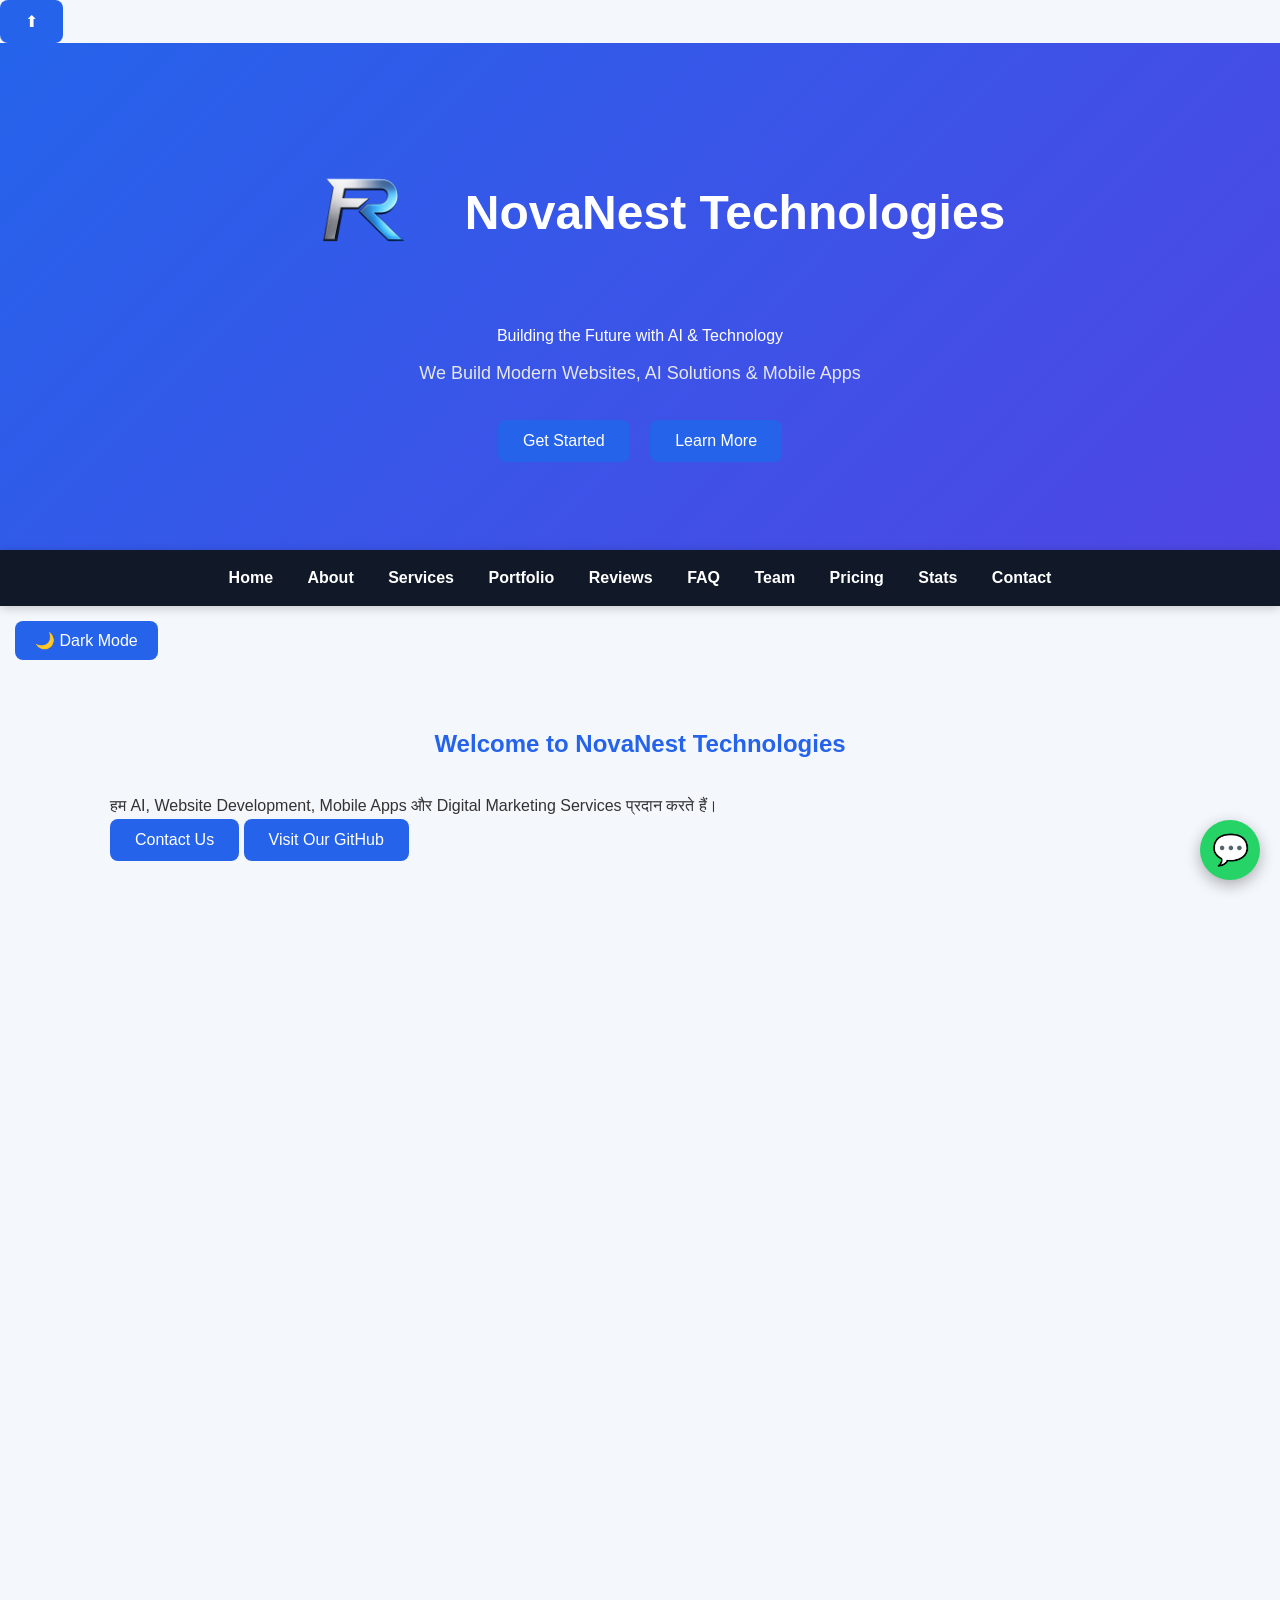
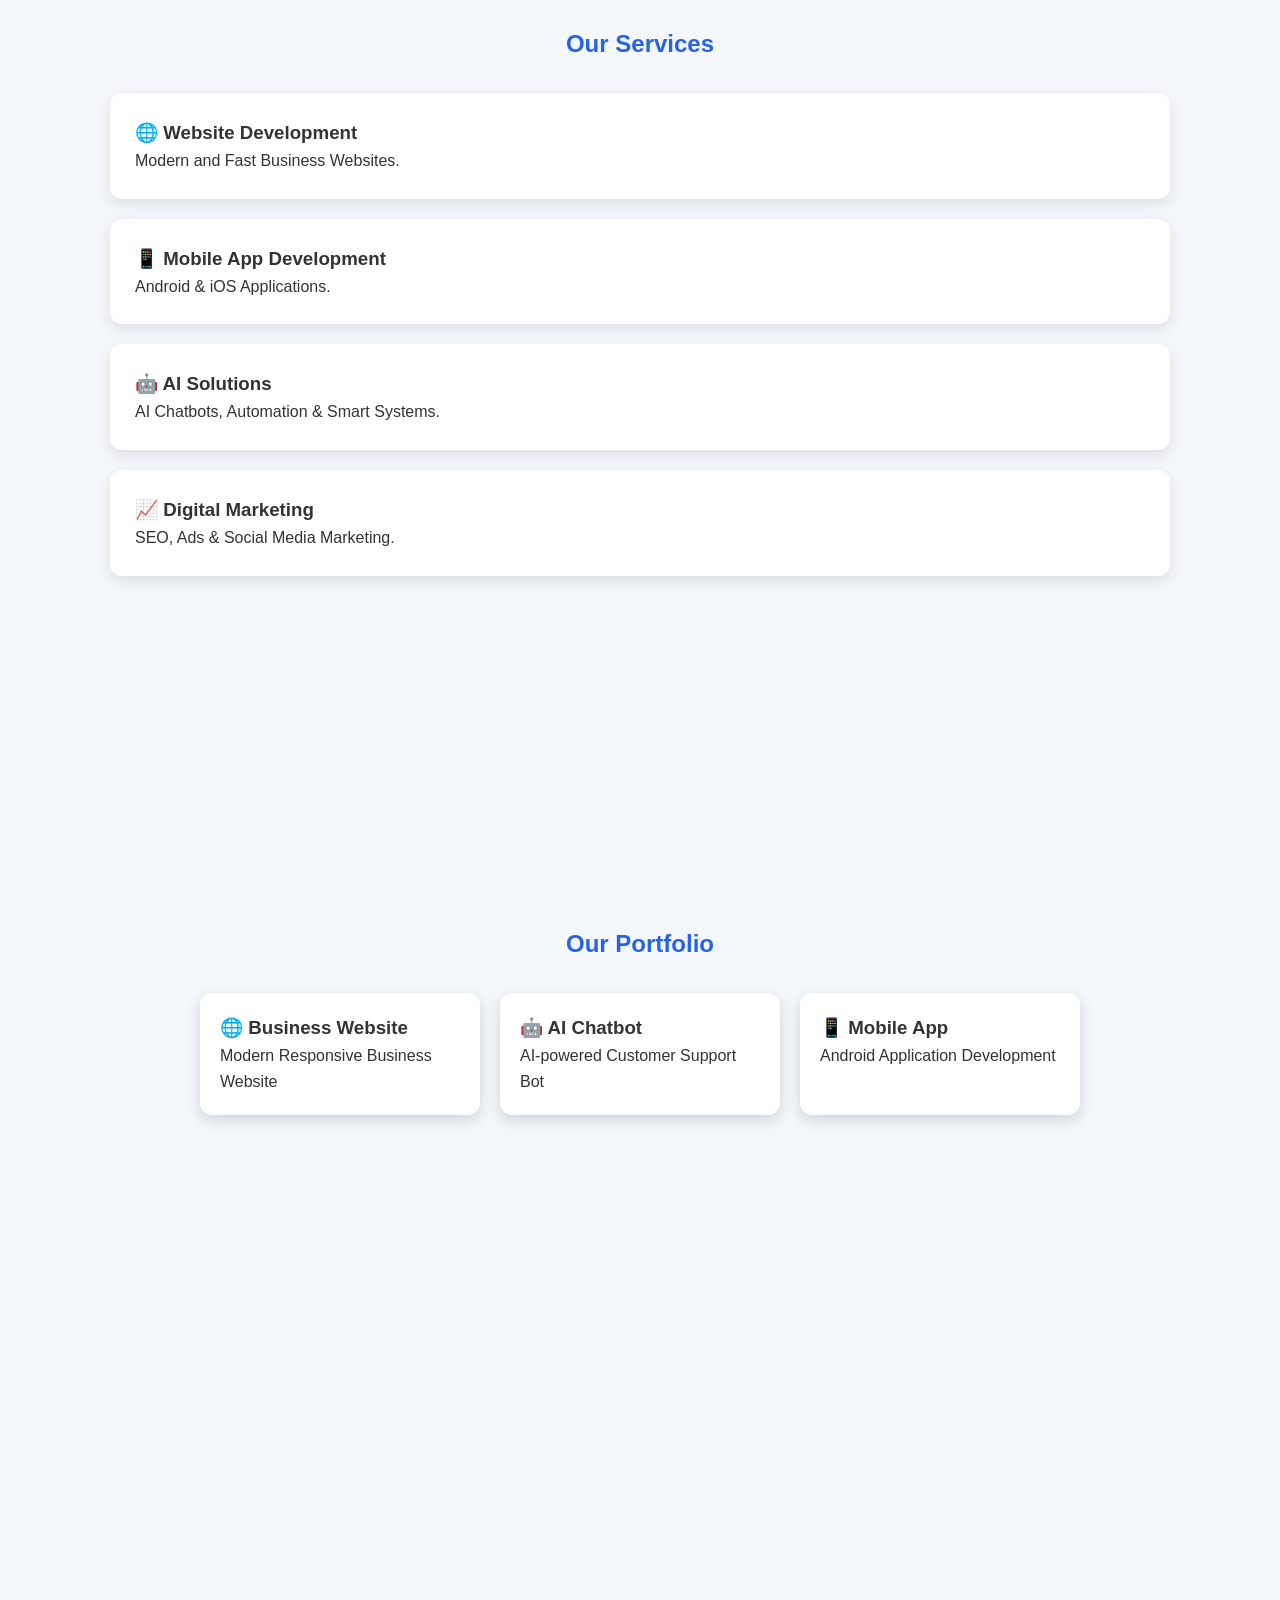
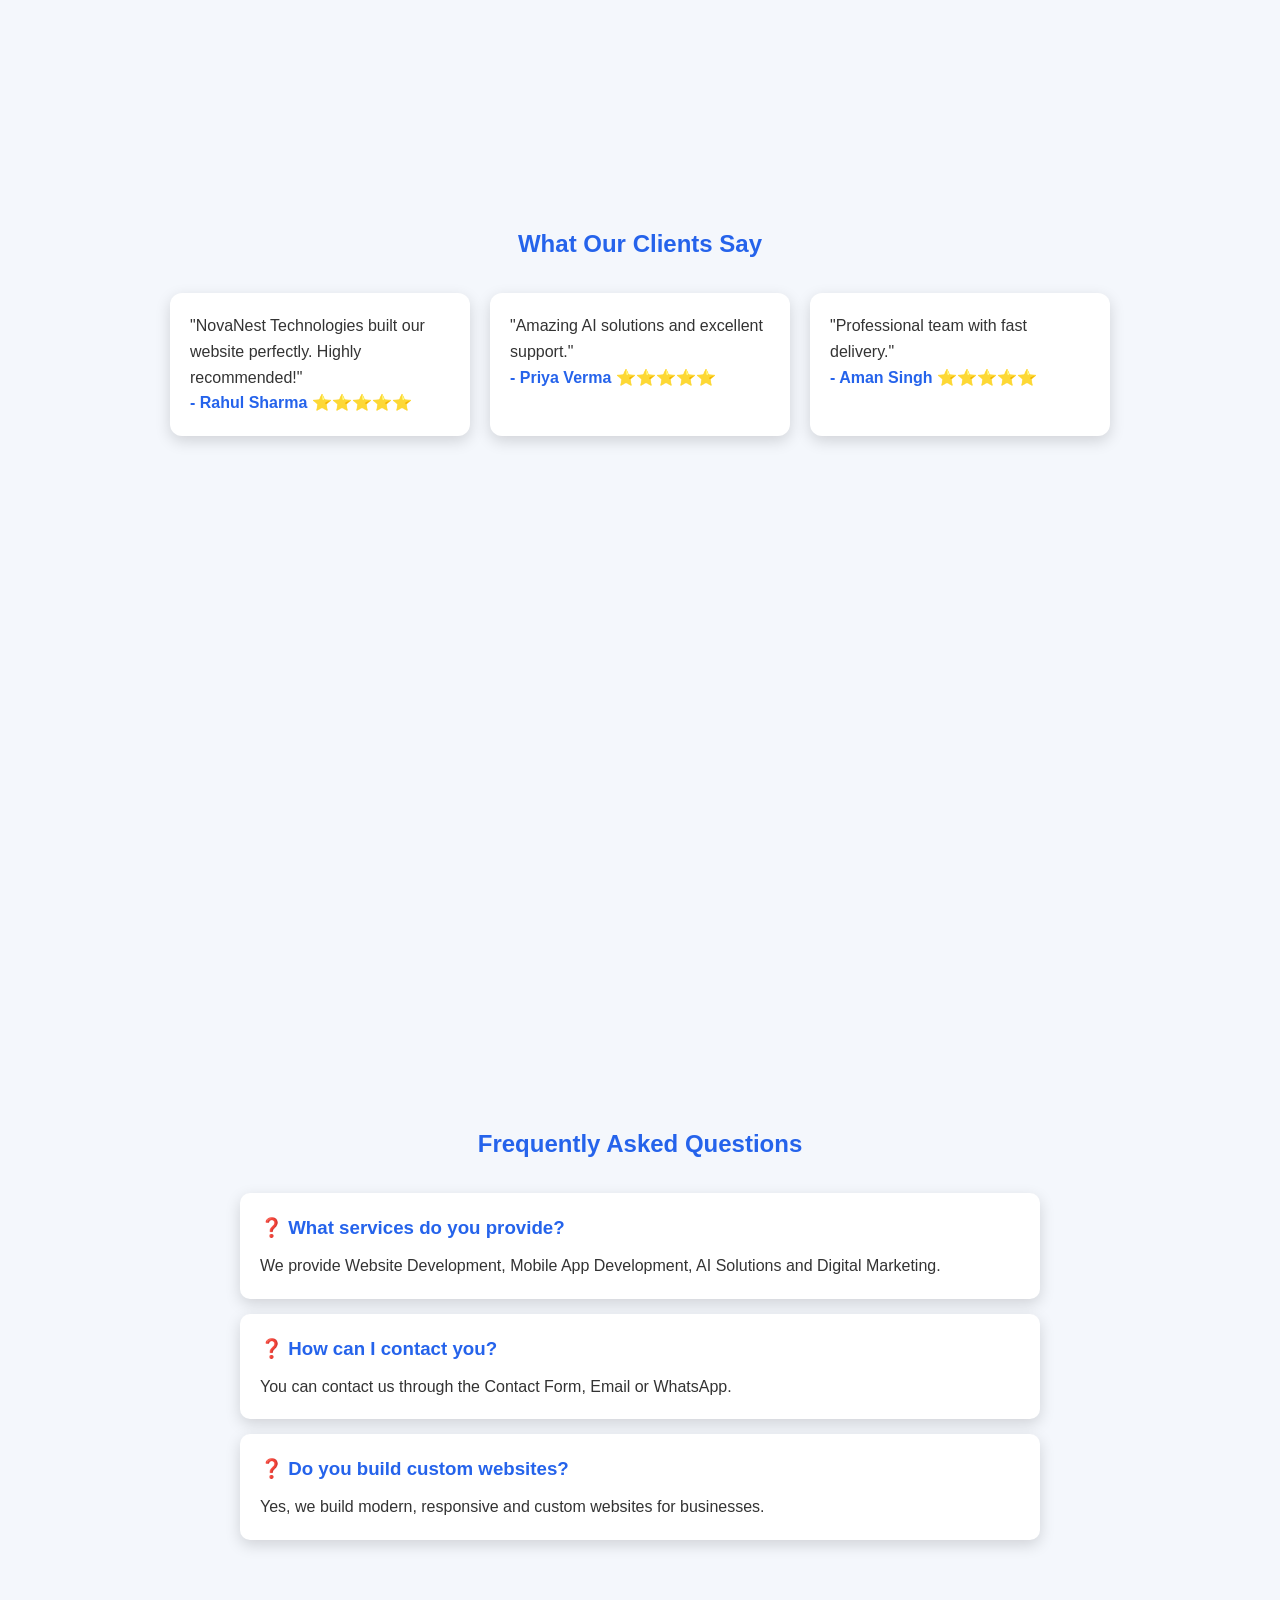
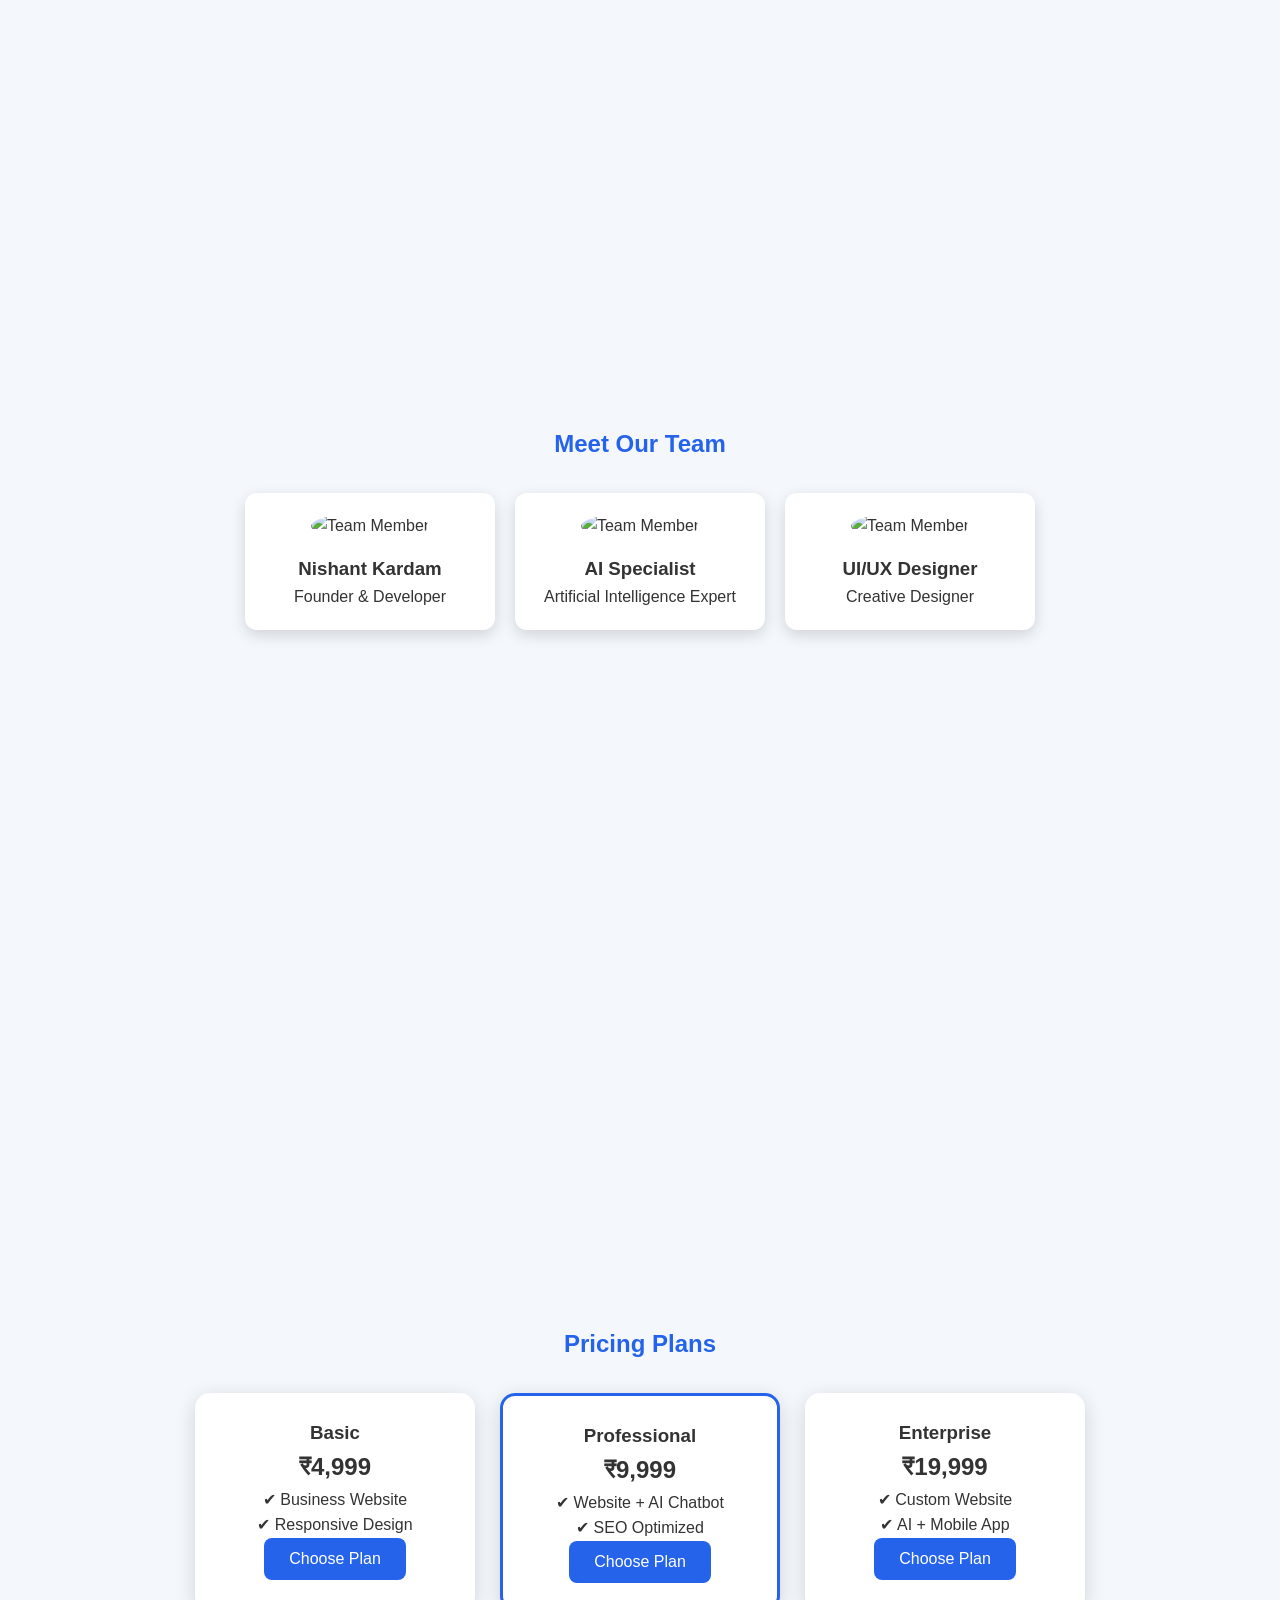
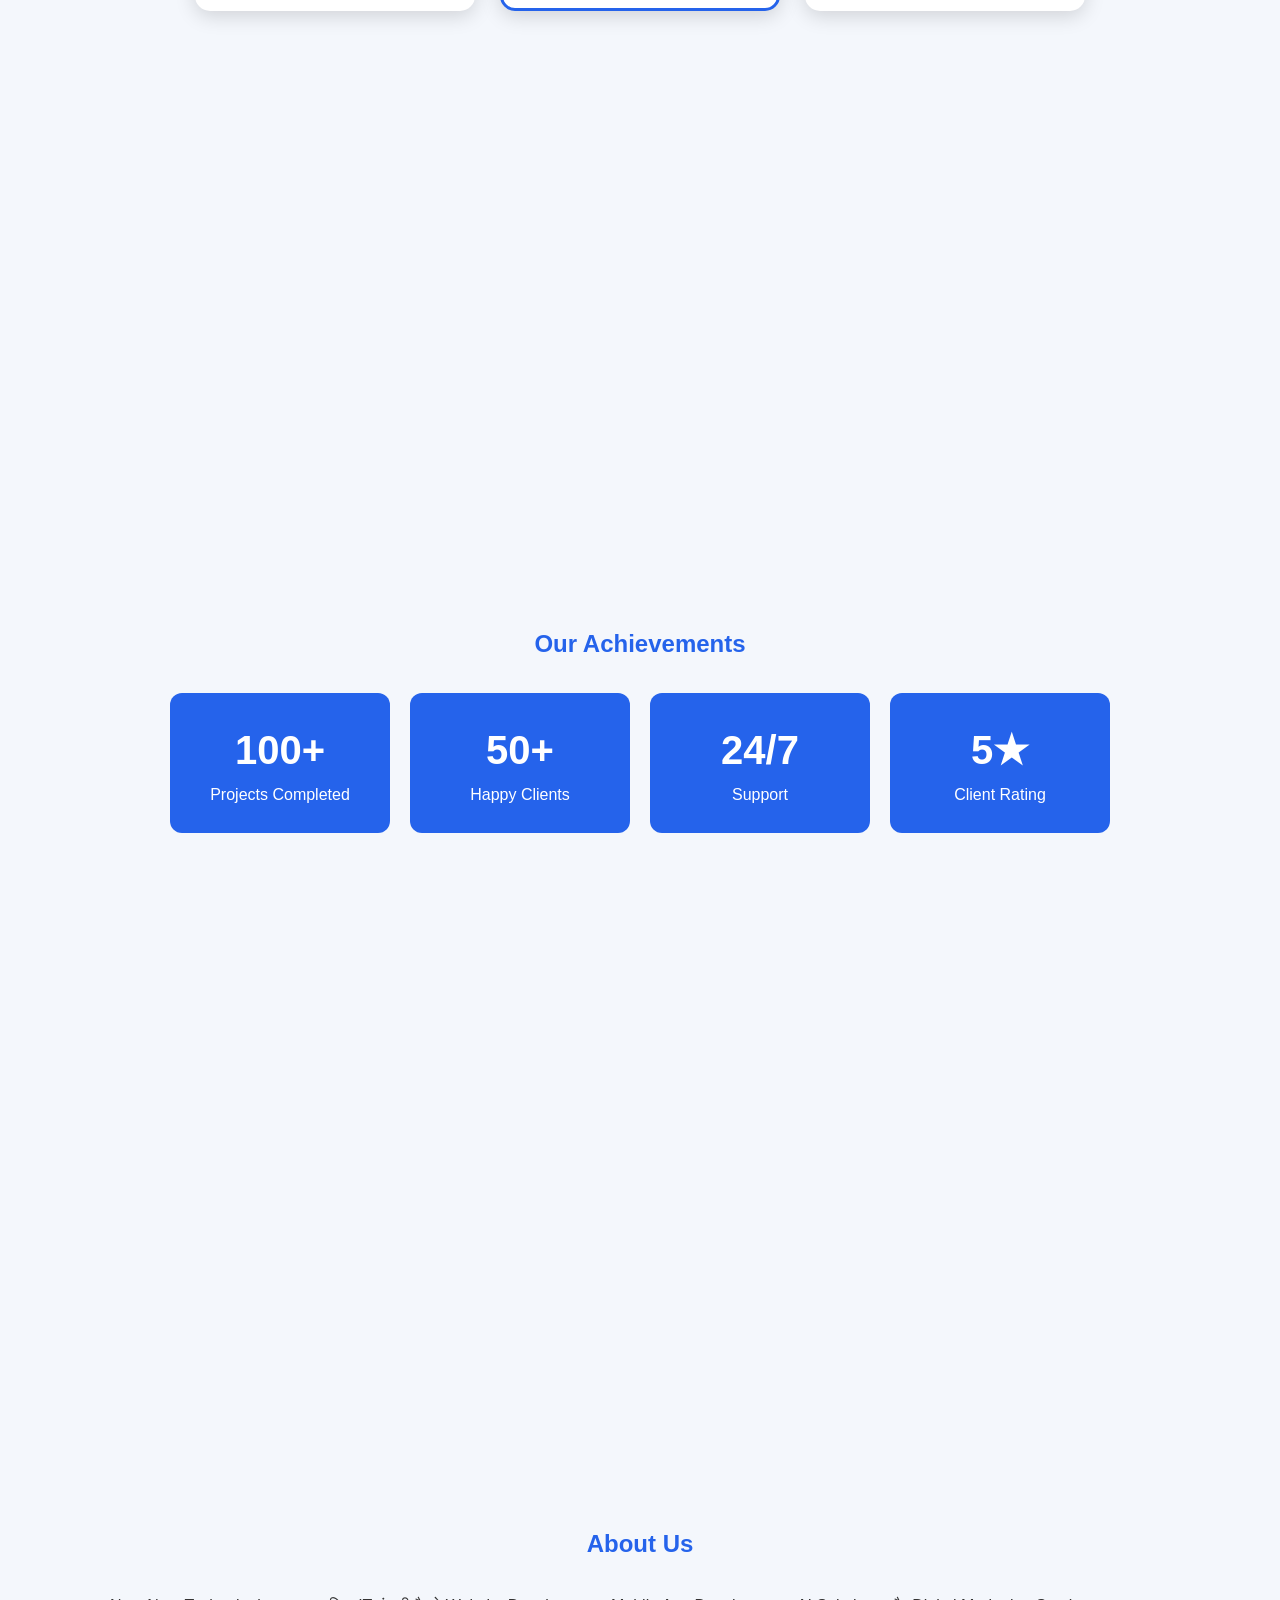
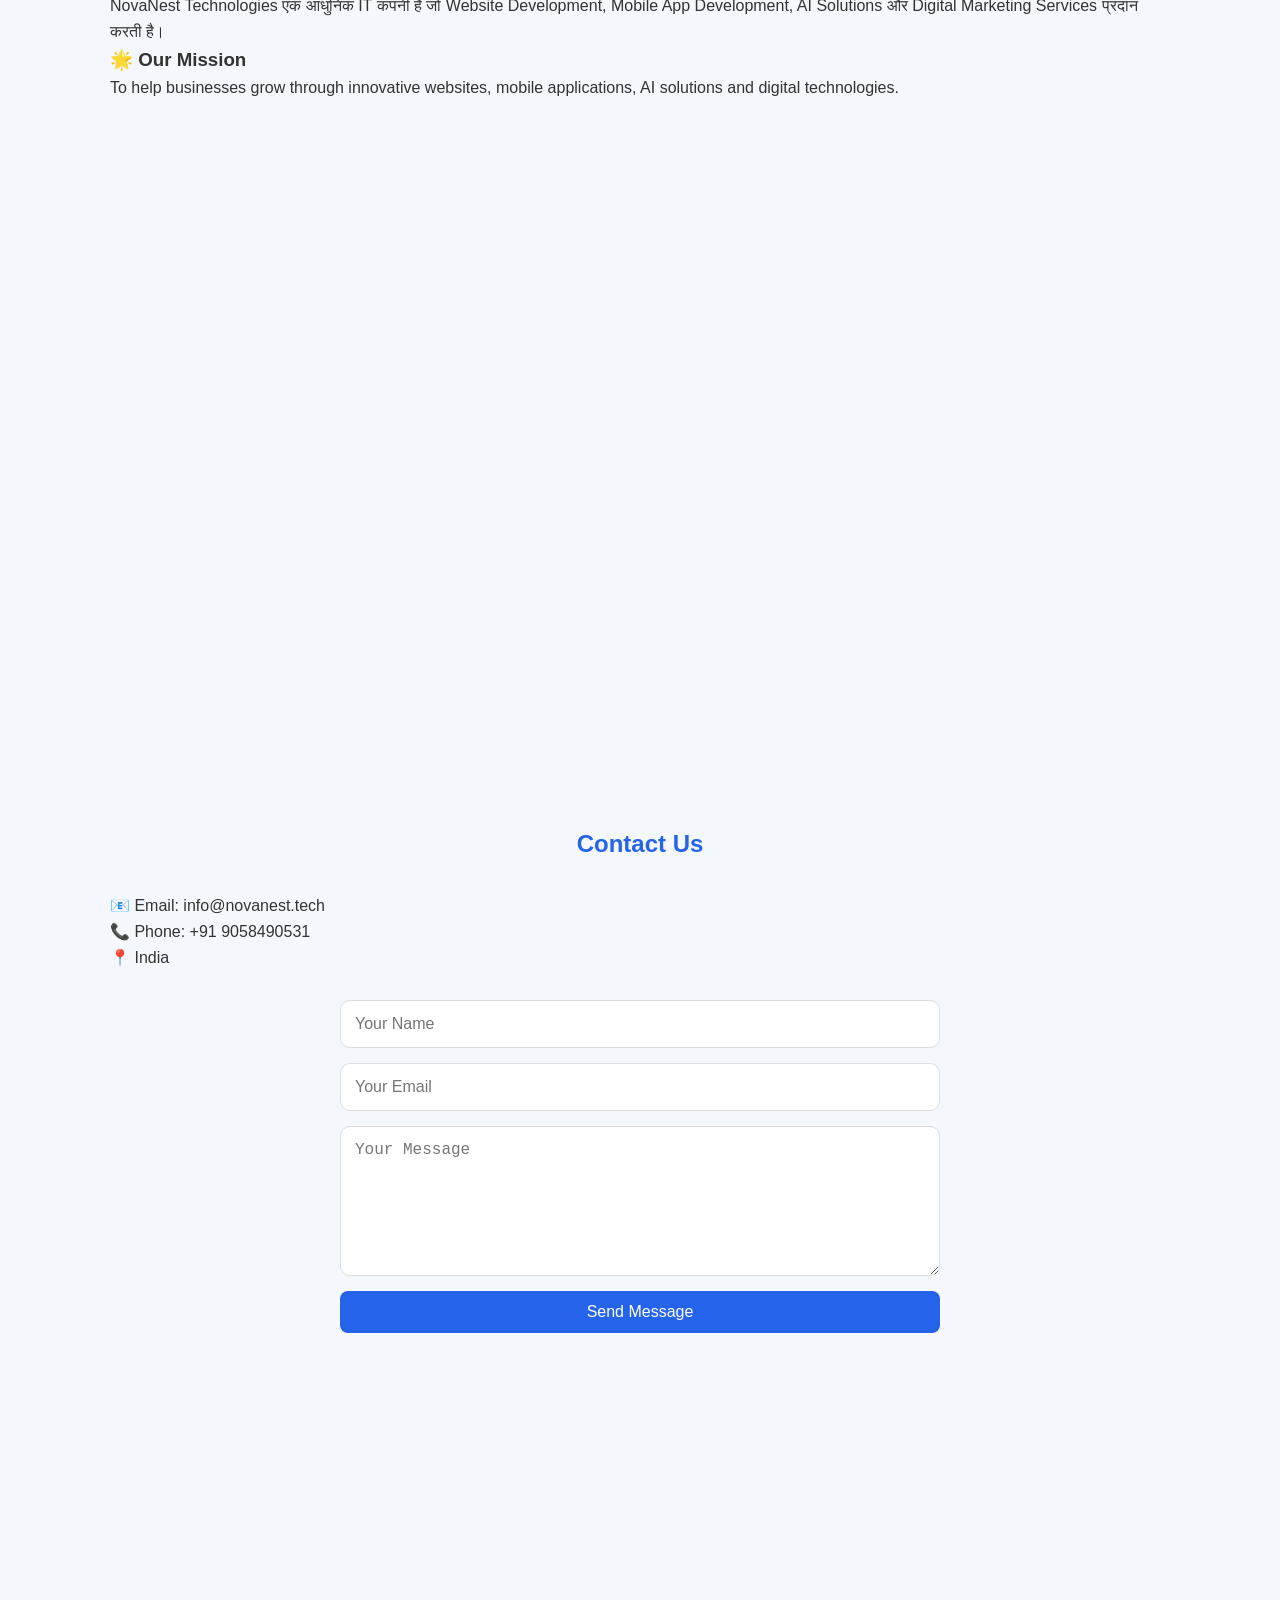
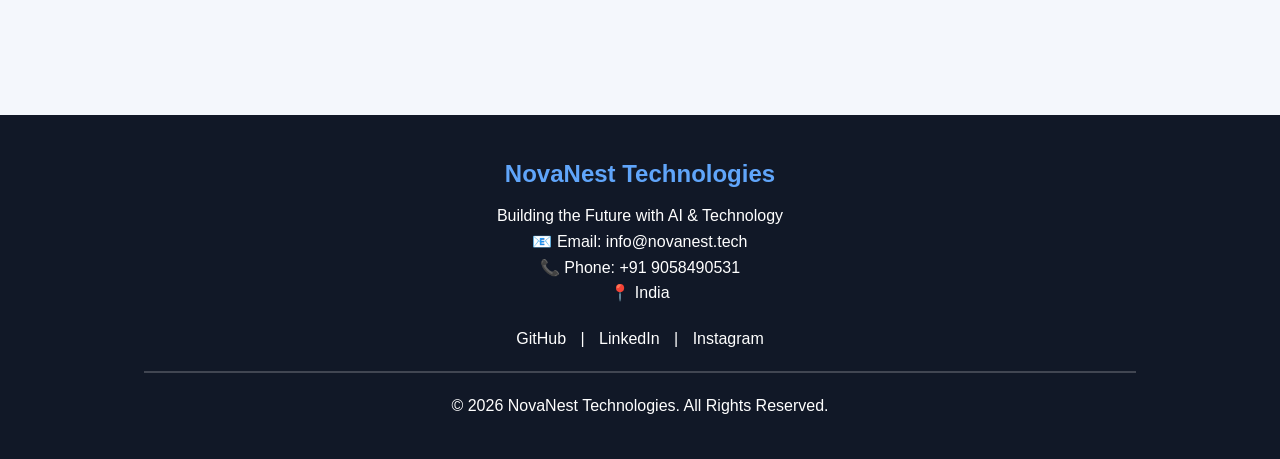
==== index.html @ b685ad15 "Update index.html" ====
<!DOCTYPE html>
<html lang="hi">
<head>
    <meta charset="UTF-8">
    <meta name="viewport" content="width=device-width, initial-scale=1.0">
    <title>NovaNest Technologies</title>
    <link rel="stylesheet" href="style.css">
</head>
    <button id="topBtn" onclick="topFunction()">⬆</button>
<body>
<div id="loader">
    <div class="spinner"></div>
    <h2>NovaNest Technologies</h2>
</div>
<header>
    <div class="logo-box">
        <img src="logo.png" alt="FR Logo" class="logo">
        <h1>NovaNest Technologies</h1>
    </div>

    <p>Building the Future with AI & Technology</p>

    <p class="tagline">
        We Build Modern Websites, AI Solutions & Mobile Apps
    </p>

    <div class="hero-buttons">
        <a href="#services"><button>Get Started</button></a>
        <a href="#about"><button class="btn-outline">Learn More</button></a>
    </div>
</header>

<nav>
    <a href="#home">Home</a>
    <a href="#about">About</a>
    <a href="#services">Services</a>
   <a href="#portfolio">Portfolio</a>
    <a href="#testimonials">Reviews</a>
    <a href="#faq">FAQ</a>
    <a href="#team">Team</a>
    <a href="#pricing">Pricing</a>
    <a href="#stats">Stats</a>
    <a href="#contact">Contact</a>
</nav>
<button id="darkModeBtn">🌙 Dark Mode</button>
<section id="home" class="fade-up">
    <h2>Welcome to NovaNest Technologies</h2>

    <p>
        हम AI, Website Development, Mobile Apps और Digital Marketing Services प्रदान करते हैं।
    </p>

    <button>Contact Us</button>

    <button onclick="window.open('https://github.com','_blank')">
        Visit Our GitHub
    </button>
</section>

<section id="services" class="fade-up">

    <h2>Our Services</h2>

    <div class="card">
        <h3>🌐 Website Development</h3>
        <p>Modern and Fast Business Websites.</p>
    </div>

    <div class="card">
        <h3>📱 Mobile App Development</h3>
        <p>Android & iOS Applications.</p>
    </div>

    <div class="card">
        <h3>🤖 AI Solutions</h3>
        <p>AI Chatbots, Automation & Smart Systems.</p>
    </div>

    <div class="card">
        <h3>📈 Digital Marketing</h3>
        <p>SEO, Ads & Social Media Marketing.</p>
    </div>

</section>
<section id="portfolio">
    <h2>Our Portfolio</h2>

    <div class="portfolio-container">

        <div class="portfolio-card">
            <h3>🌐 Business Website</h3>
            <p>Modern Responsive Business Website</p>
        </div>

        <div class="portfolio-card">
            <h3>🤖 AI Chatbot</h3>
            <p>AI-powered Customer Support Bot</p>
        </div>

        <div class="portfolio-card">
            <h3>📱 Mobile App</h3>
            <p>Android Application Development</p>
        </div>

    </div>
</section>
    <section id="testimonials">
    <h2>What Our Clients Say</h2>

    <div class="testimonial-container">

        <div class="testimonial-card">
            <p>"NovaNest Technologies built our website perfectly. Highly recommended!"</p>
            <h4>- Rahul Sharma ⭐⭐⭐⭐⭐</h4>
        </div>

        <div class="testimonial-card">
            <p>"Amazing AI solutions and excellent support."</p>
            <h4>- Priya Verma ⭐⭐⭐⭐⭐</h4>
        </div>

        <div class="testimonial-card">
            <p>"Professional team with fast delivery."</p>
            <h4>- Aman Singh ⭐⭐⭐⭐⭐</h4>
        </div>

    </div>
    </section>
    <section id="faq">
    <h2>Frequently Asked Questions</h2>

    <div class="faq-item">
        <h3>❓ What services do you provide?</h3>
        <p>We provide Website Development, Mobile App Development, AI Solutions and Digital Marketing.</p>
    </div>

    <div class="faq-item">
        <h3>❓ How can I contact you?</h3>
        <p>You can contact us through the Contact Form, Email or WhatsApp.</p>
    </div>

    <div class="faq-item">
        <h3>❓ Do you build custom websites?</h3>
        <p>Yes, we build modern, responsive and custom websites for businesses.</p>
    </div>
    </section>
    <section id="team">
    <h2>Meet Our Team</h2>

    <div class="team-container">

        <div class="team-card">
            <img src="https://via.placeholder.com/150" alt="Team Member">
            <h3>Nishant Kardam</h3>
            <p>Founder & Developer</p>
        </div>

        <div class="team-card">
            <img src="https://via.placeholder.com/150" alt="Team Member">
            <h3>AI Specialist</h3>
            <p>Artificial Intelligence Expert</p>
        </div>

        <div class="team-card">
            <img src="https://via.placeholder.com/150" alt="Team Member">
            <h3>UI/UX Designer</h3>
            <p>Creative Designer</p>
        </div>

    </div>
    </section>
    <section id="pricing">
    <h2>Pricing Plans</h2>

    <div class="pricing-container">

        <div class="pricing-card">
            <h3>Basic</h3>
            <h1>₹4,999</h1>
            <p>✔ Business Website</p>
            <p>✔ Responsive Design</p>
            <button>Choose Plan</button>
        </div>

        <div class="pricing-card popular">
            <h3>Professional</h3>
            <h1>₹9,999</h1>
            <p>✔ Website + AI Chatbot</p>
            <p>✔ SEO Optimized</p>
            <button>Choose Plan</button>
        </div>

        <div class="pricing-card">
            <h3>Enterprise</h3>
            <h1>₹19,999</h1>
            <p>✔ Custom Website</p>
            <p>✔ AI + Mobile App</p>
            <button>Choose Plan</button>
        </div>

    </div>
    </section>
    <section id="stats">
    <h2>Our Achievements</h2>

    <div class="stats-container">
        <div class="stat-card">
            <h1>100+</h1>
            <p>Projects Completed</p>
        </div>

        <div class="stat-card">
            <h1>50+</h1>
            <p>Happy Clients</p>
        </div>

        <div class="stat-card">
            <h1>24/7</h1>
            <p>Support</p>
        </div>

        <div class="stat-card">
            <h1>5★</h1>
            <p>Client Rating</p>
        </div>
    </div>
    </section>
<section id="about" class="fade-up">

    <h2>About Us</h2>

    <p>
        NovaNest Technologies एक आधुनिक IT कंपनी है जो Website Development,
        Mobile App Development, AI Solutions और Digital Marketing Services प्रदान करती है।
    </p>

    <h3>🌟 Our Mission</h3>

    <p>
        To help businesses grow through innovative websites,
        mobile applications, AI solutions and digital technologies.
    </p>

</section>

<section id="contact" class="fade-up">

    <h2>Contact Us</h2>

    <p>📧 Email: info@novanest.tech</p>
    <p>📞 Phone: +91 9058490531</p>
    <p>📍 India</p>

    <form action= "https://formspree.io/f/mpqvrban" method="POST">

<input type="text" name="name" placeholder="Your Name" required>

<input type="email" name="email" placeholder="Your Email" required>

<textarea name="message" placeholder="Your Message"></textarea>

<button type="submit">Send Message</button>

    </form>

</section>
<footer>

    <h2>NovaNest Technologies</h2>

    <p>Building the Future with AI & Technology</p>

    <p>📧 Email: info@novanest.tech</p>

    <p>📞 Phone: +91 9058490531</p>

    <p>📍 India</p>

    <div class="social-links">
        <a href="https://github.com" target="_blank">GitHub</a> |
        <a href="https://linkedin.com" target="_blank">LinkedIn</a> |
        <a href="https://instagram.com" target="_blank">Instagram</a>
    </div>

    <hr>

    <p>© 2026 NovaNest Technologies. All Rights Reserved.</p>

</footer>

<a href="https://wa.me/919058490531"
class="whatsapp-btn"
target="_blank">
💬
</a>

<script src="script.js"></script>

</body>
</html>
---- style.css ----
html{
    scroll-behavior:smooth;
}

*{
    margin:0;
    padding:0;
    box-sizing:border-box;
}

body{
    font-family:Arial, sans-serif;
    background:#f4f7fc;
    color:#333;
    line-height:1.6;
}

/* Header */

header{
    background:linear-gradient(135deg,#2563eb,#4f46e5);
    color:white;
    text-align:center;
    padding:80px 20px;
}

.logo-box{
    display:flex;
    justify-content:center;
    align-items:center;
    gap:10px;
    margin-bottom:20px;
}

.logo{
    width:180px;
    height:180px;
    object-fit:contain;
}

header h1{
    font-size:48px;
font-weight:bold;
}

.tagline{
    font-size:18px;
    color:#e5e7eb;
    margin-top:10px;
}

/* Navigation */

nav{
    background:#111827;
    padding:15px;
    text-align:center;
    position:sticky;
    top:0;
    z-index:1000;
    box-shadow:0 2px 10px rgba(0,0,0,.2);
}

nav a{
    color:white;
    text-decoration:none;
    margin:0 15px;
    font-weight:bold;
    transition:.3s;
}

nav a:hover{
    color:#60a5fa;
}

/* Hero Buttons */

.hero-buttons{
    margin-top:25px;
}

.hero-buttons button{
    margin:8px;
}
/* Sections */

section{
    min-height:100vh;
    max-width:1100px;
    margin:auto;
    padding:50px 20px;
}

section h2{
    text-align:center;
    color:#2563eb;
    margin-bottom:30px;
}

/* Cards */

.card{
    background:#fff;
    padding:25px;
    margin:20px 0;
    border-radius:12px;
    box-shadow:0 5px 15px rgba(0,0,0,0.1);
    transition:0.3s;
}

.card:hover{
    transform:translateY(-8px);
    box-shadow:0 12px 25px rgba(0,0,0,0.2);
}

/* Buttons */

button{
    background:#2563eb;
    color:white;
    border:none;
    padding:12px 25px;
    border-radius:8px;
    cursor:pointer;
    font-size:16px;
    transition:all .3s ease;
}

button:hover{
    background:#1d4ed8;
    transform:translateY(-3px) scale(1.05);
    box-shadow:0 8px 20px rgba(37,99,235,.4);
}

/* Contact Form */
form{
    max-width:600px;
    margin:30px auto;
    display:flex;
    flex-direction:column;
    gap:15px;
}

input,
textarea{
    width:100%;
    padding:14px;
    border:1px solid #ddd;
    border-radius:10px;
    font-size:16px;
    box-sizing:border-box;
}

textarea{
    min-height:150px;
    resize:vertical;
}

form button{
    width:100%;
}

/* Footer */

footer{
    background:#111827;
    color:white;
    text-align:center;
    padding:20px;
    margin-top:40px;
}
/* WhatsApp Button */

.whatsapp-btn{
    position:fixed;
    bottom:20px;
    right:20px;
    width:60px;
    height:60px;
    background:#25D366;
    color:white;
    text-decoration:none;
    border-radius:50%;
    display:flex;
    justify-content:center;
    align-items:center;
    font-size:30px;
    box-shadow:0 5px 15px rgba(0,0,0,.3);
    transition:.3s;
}

.whatsapp-btn:hover{
    transform:scale(1.1);
}

/* Responsive Design */

@media (max-width:768px){

    .logo-box{
        flex-direction:column;
    }

    .logo{
        width:90px;
        height:90px;
    }

    header h1{
        font-size:30px;
    }

    nav a{
        display:inline-block;
        margin:8px;
    }

    .hero-buttons{
        display:flex;
        flex-direction:column;
        align-items:center;
    }

    .hero-buttons button{
        width:220px;
    }

    section{
        padding:30px 15px;
    }
}

/* Animation */

@keyframes fadeIn{
    from{
        opacity:0;
        transform:translateY(-20px);
    }
    to{
        opacity:1;
        transform:translateY(0);
    }
}
/* Smooth Fade Animation */
.fade-up{
    opacity:0;
    transform:translateY(40px);
    transition:all .8s ease;
}

.fade-up.show{
    opacity:1;
    transform:translateY(0);
}

/* Card Hover */
.card{
    transition:transform .3s ease, box-shadow .3s ease;
}

.card:hover{
    transform:translateY(-10px);
    box-shadow:0 15px 30px rgba(0,0,0,.2);
}

/* Button Hover */
button{
    transition:all .3s ease;
}

button:hover{
    transform:translateY(-3px) scale(1.05);
}
/* Dark Mode */

.dark-mode{
    background:#121212;
    color:white;
}

.dark-mode header{
    background:#1e293b;
}

.dark-mode nav{
    background:#000;
}

.dark-mode .card{
    background:#1f2937;
    color:white;
}

.dark-mode footer{
    background:#000;
}

#darkModeBtn{
    margin:15px;
    padding:10px 20px;
}
footer{
    background:#111827;
    color:white;
    text-align:center;
    padding:40px 20px;
}

footer h2{
    color:#60A5FA;
    margin-bottom:10px;
}

.social-links{
    margin:20px 0;
}

.social-links a{
    color:white;
    text-decoration:none;
    margin:0 10px;
    transition:.3s;
}

.social-links a:hover{
    color:#60A5FA;
}

footer hr{
    border:1px solid rgba(255,255,255,.2);
    margin:20px auto;
    width:80%;
}
/* Loading Screen */

#loader{
    position:fixed;
    top:0;
    left:0;
    width:100%;
    height:100%;
    background:#111827;
    display:flex;
    flex-direction:column;
    justify-content:center;
    align-items:center;
    z-index:9999;
}

.spinner{
    width:70px;
    height:70px;
    border:6px solid #ffffff33;
    border-top:6px solid #60A5FA;
    border-radius:50%;
    animation:spin 1s linear infinite;
    margin-bottom:20px;
}

#loader h2{
    color:white;
}

@keyframes spin{
    100%{
        transform:rotate(360deg);
    }
}
/* Portfolio */

.portfolio-container{
    display:flex;
    justify-content:center;
    flex-wrap:wrap;
    gap:20px;
    margin-top:30px;
}

.portfolio-card{
    width:280px;
    background:white;
    padding:20px;
    border-radius:12px;
    box-shadow:0 5px 15px rgba(0,0,0,.15);
    transition:.3s;
}

.portfolio-card:hover{
    transform:translateY(-10px);
    box-shadow:0 10px 25px rgba(0,0,0,.25);
}

.dark-mode .portfolio-card{
    background:#1f2937;
    color:white;
}
/* Testimonials */

.testimonial-container{
    display:flex;
    flex-wrap:wrap;
    justify-content:center;
    gap:20px;
    margin-top:30px;
}

.testimonial-card{
    width:300px;
    background:white;
    padding:20px;
    border-radius:12px;
    box-shadow:0 5px 15px rgba(0,0,0,.15);
    transition:.3s;
}

.testimonial-card:hover{
    transform:translateY(-10px);
}

.testimonial-card h4{
    color:#2563eb;
}

.dark-mode .testimonial-card{
    background:#1f2937;
    color:white;
}
/* FAQ */

.faq-item{
    background:white;
    margin:15px auto;
    max-width:800px;
    padding:20px;
    border-radius:10px;
    box-shadow:0 5px 15px rgba(0,0,0,.15);
}

.faq-item h3{
    color:#2563eb;
    margin-bottom:10px;
}

.dark-mode .faq-item{
    background:#1f2937;
    color:white;
}
/* Team Section */

.team-container{
    display:flex;
    flex-wrap:wrap;
    justify-content:center;
    gap:20px;
    margin-top:30px;
}

.team-card{
    width:250px;
    background:white;
    border-radius:12px;
    padding:20px;
    text-align:center;
    box-shadow:0 5px 15px rgba(0,0,0,.15);
    transition:.3s;
}

.team-card:hover{
    transform:translateY(-10px);
}

.team-card img{
    width:120px;
    height:120px;
    border-radius:50%;
    object-fit:cover;
    margin-bottom:15px;
}

.dark-mode .team-card{
    background:#1f2937;
    color:white;
}
.pricing-container{
    display:flex;
    flex-wrap:wrap;
    justify-content:center;
    gap:25px;
}

.pricing-card{
    width:280px;
    background:white;
    padding:25px;
    text-align:center;
    border-radius:15px;
    box-shadow:0 5px 20px rgba(0,0,0,.15);
    transition:.3s;
}

.pricing-card:hover{
    transform:translateY(-10px);
}

.popular{
    border:3px solid #2563eb;
}

.dark-mode .pricing-card{
    background:#1f2937;
    color:white;
}
.stats-container{
    display:flex;
    flex-wrap:wrap;
    justify-content:center;
    gap:20px;
    margin-top:30px;
}

.stat-card{
    width:220px;
    background:#2563eb;
    color:white;
    padding:25px;
    border-radius:12px;
    text-align:center;
    transition:.3s;
}

.stat-card:hover{
    transform:scale(1.05);
}

.stat-card h1{
    font-size:40px;
    margin:0;
}
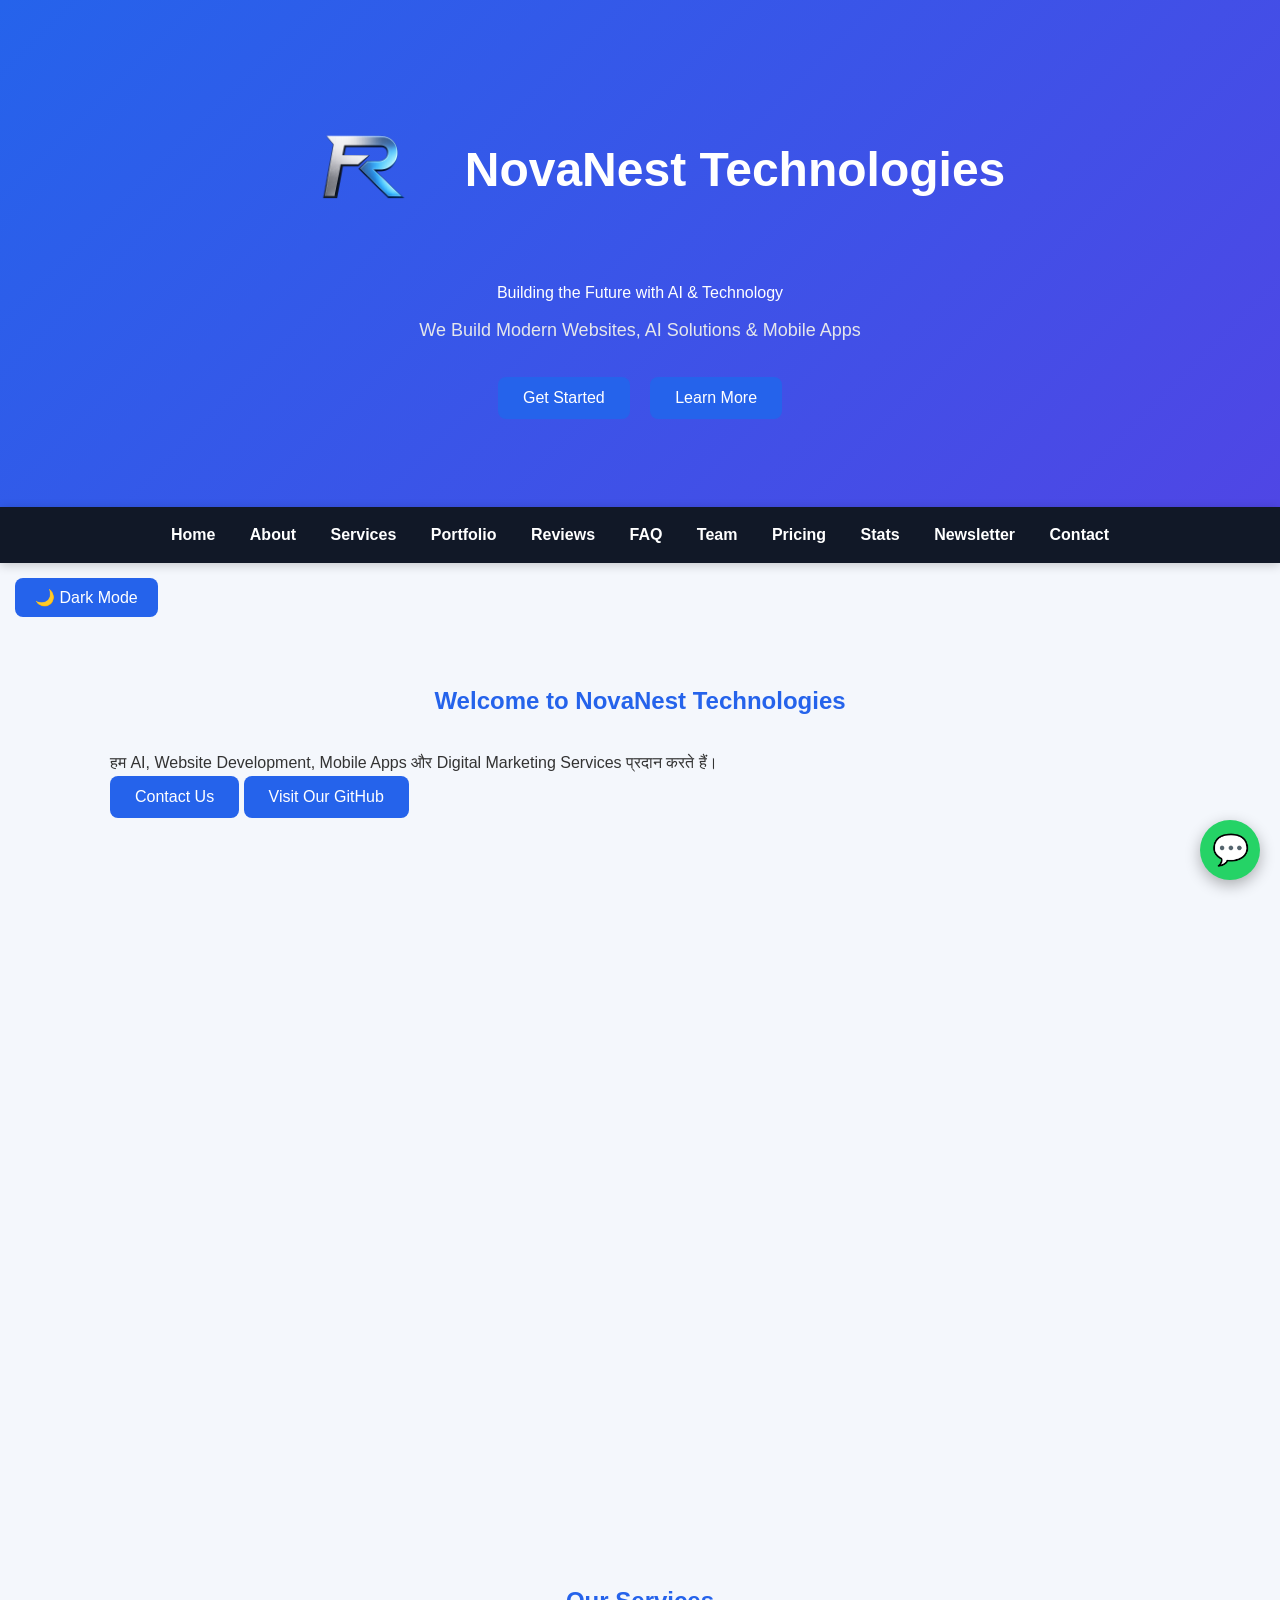
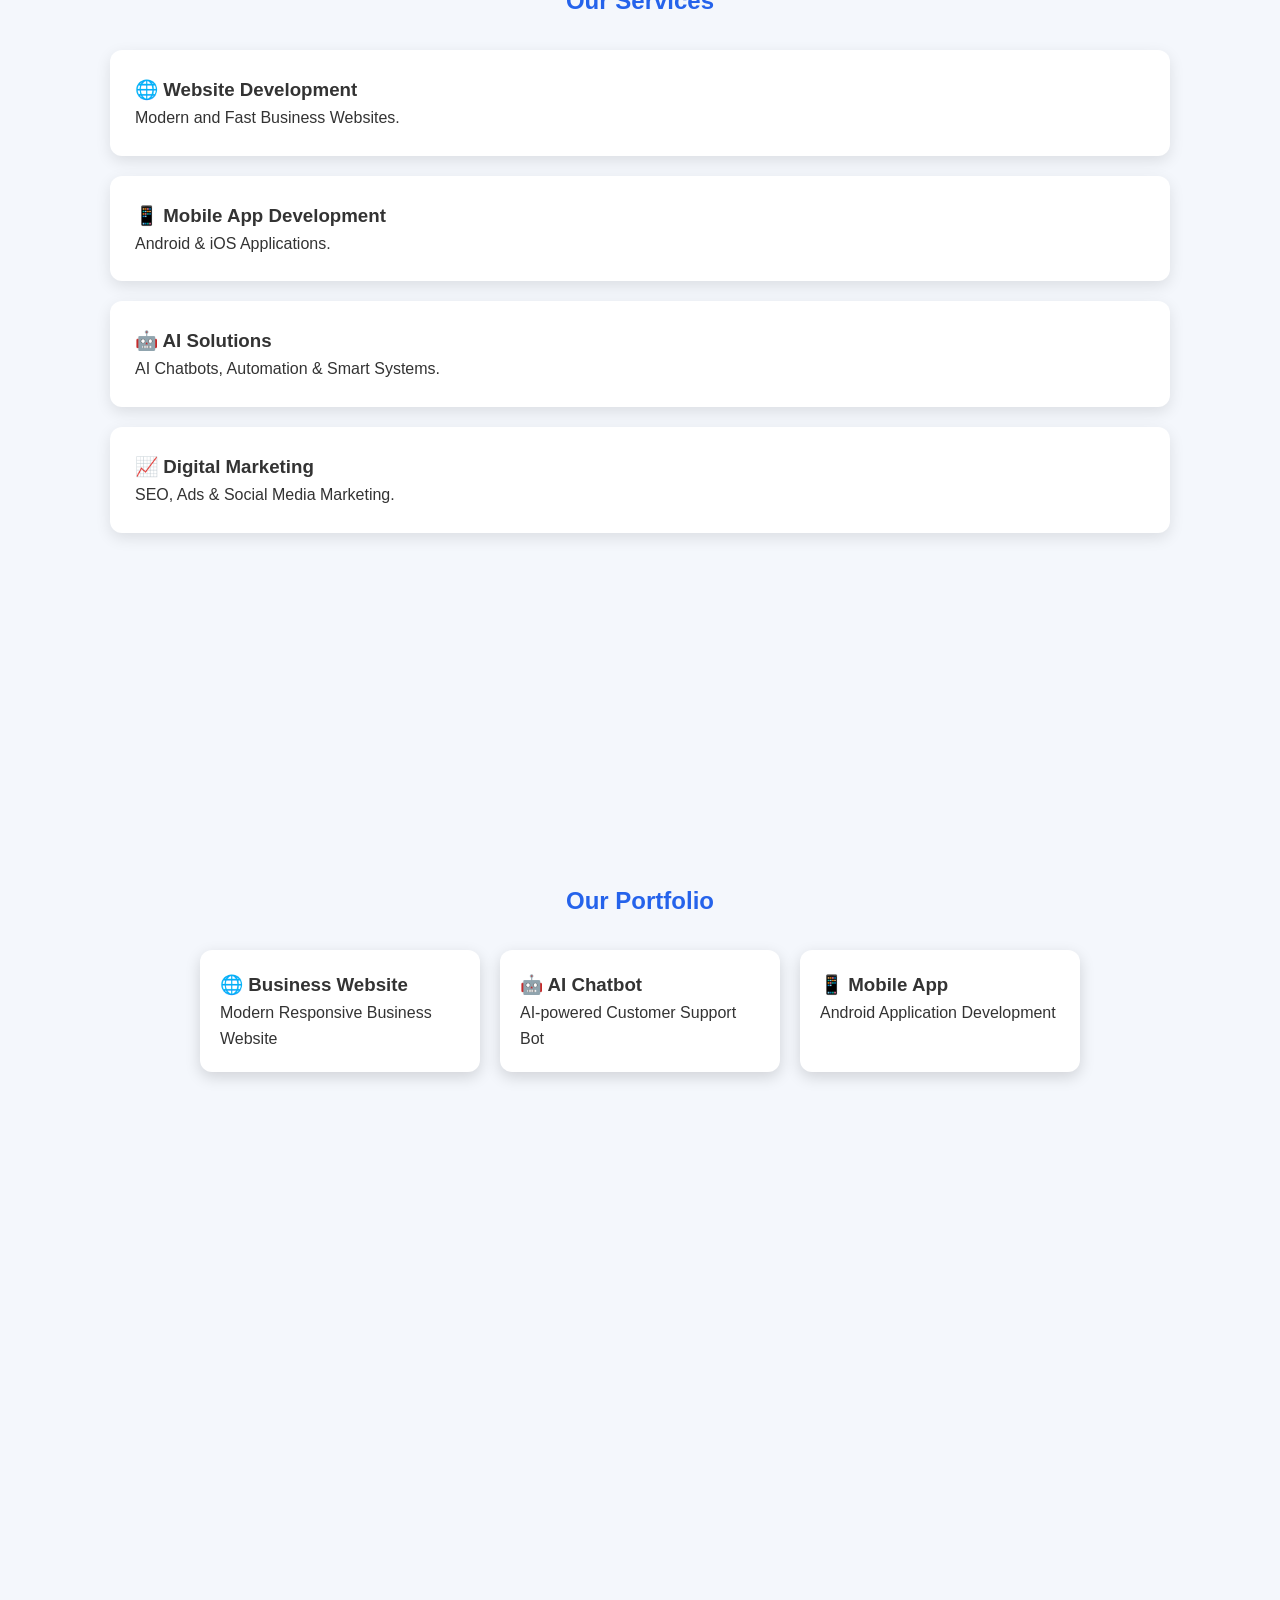
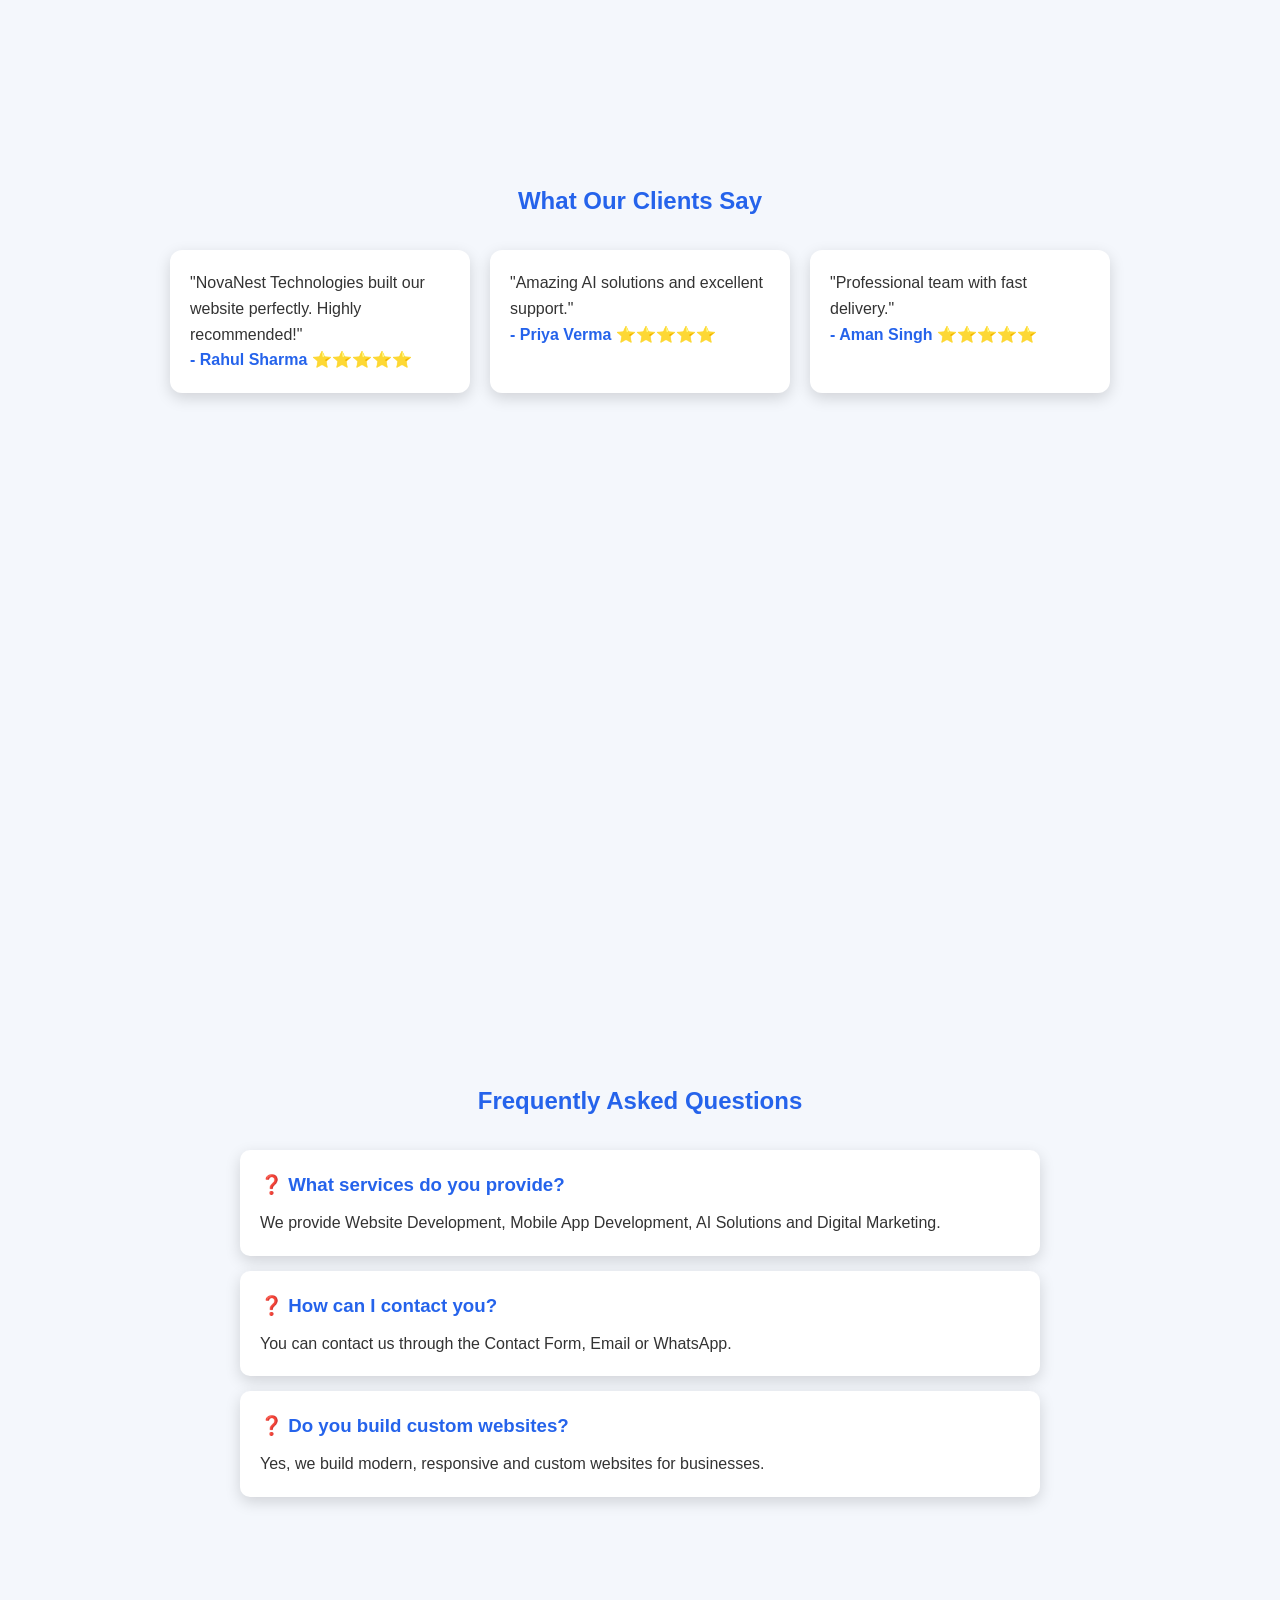
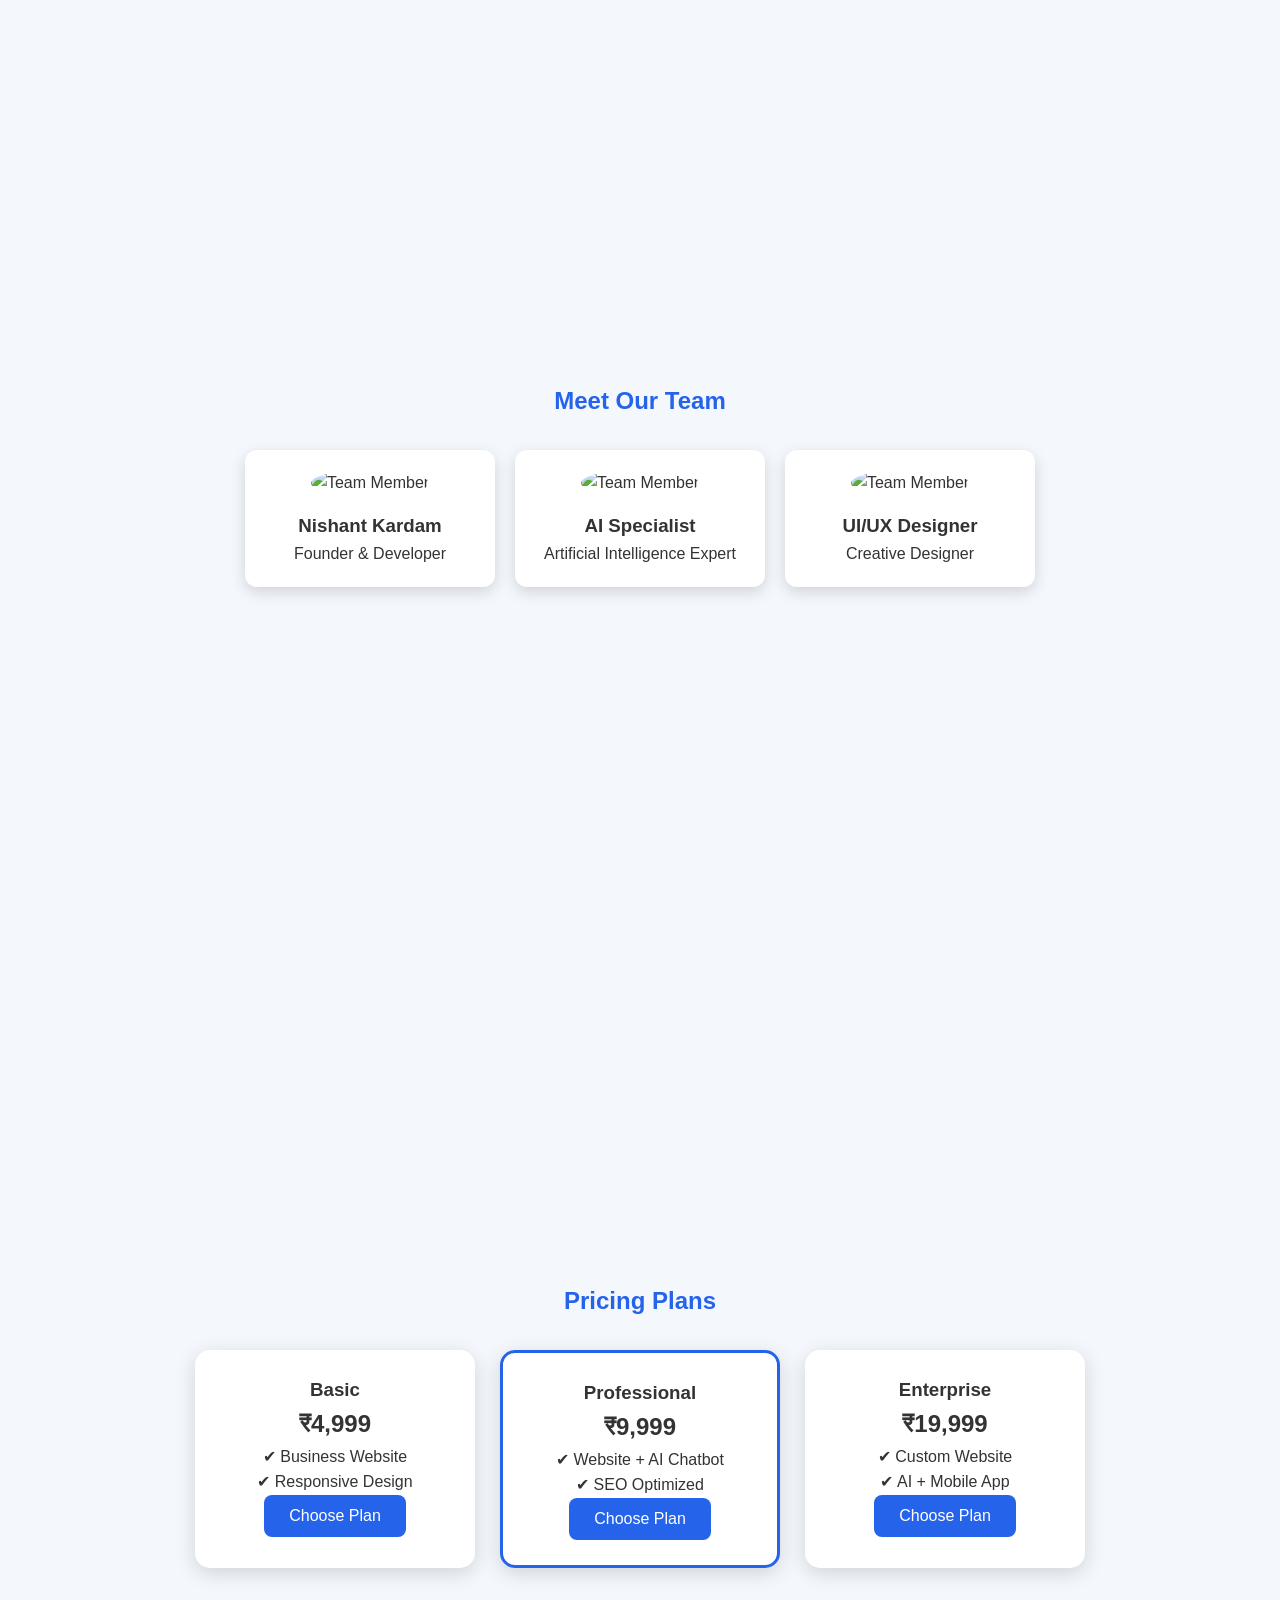
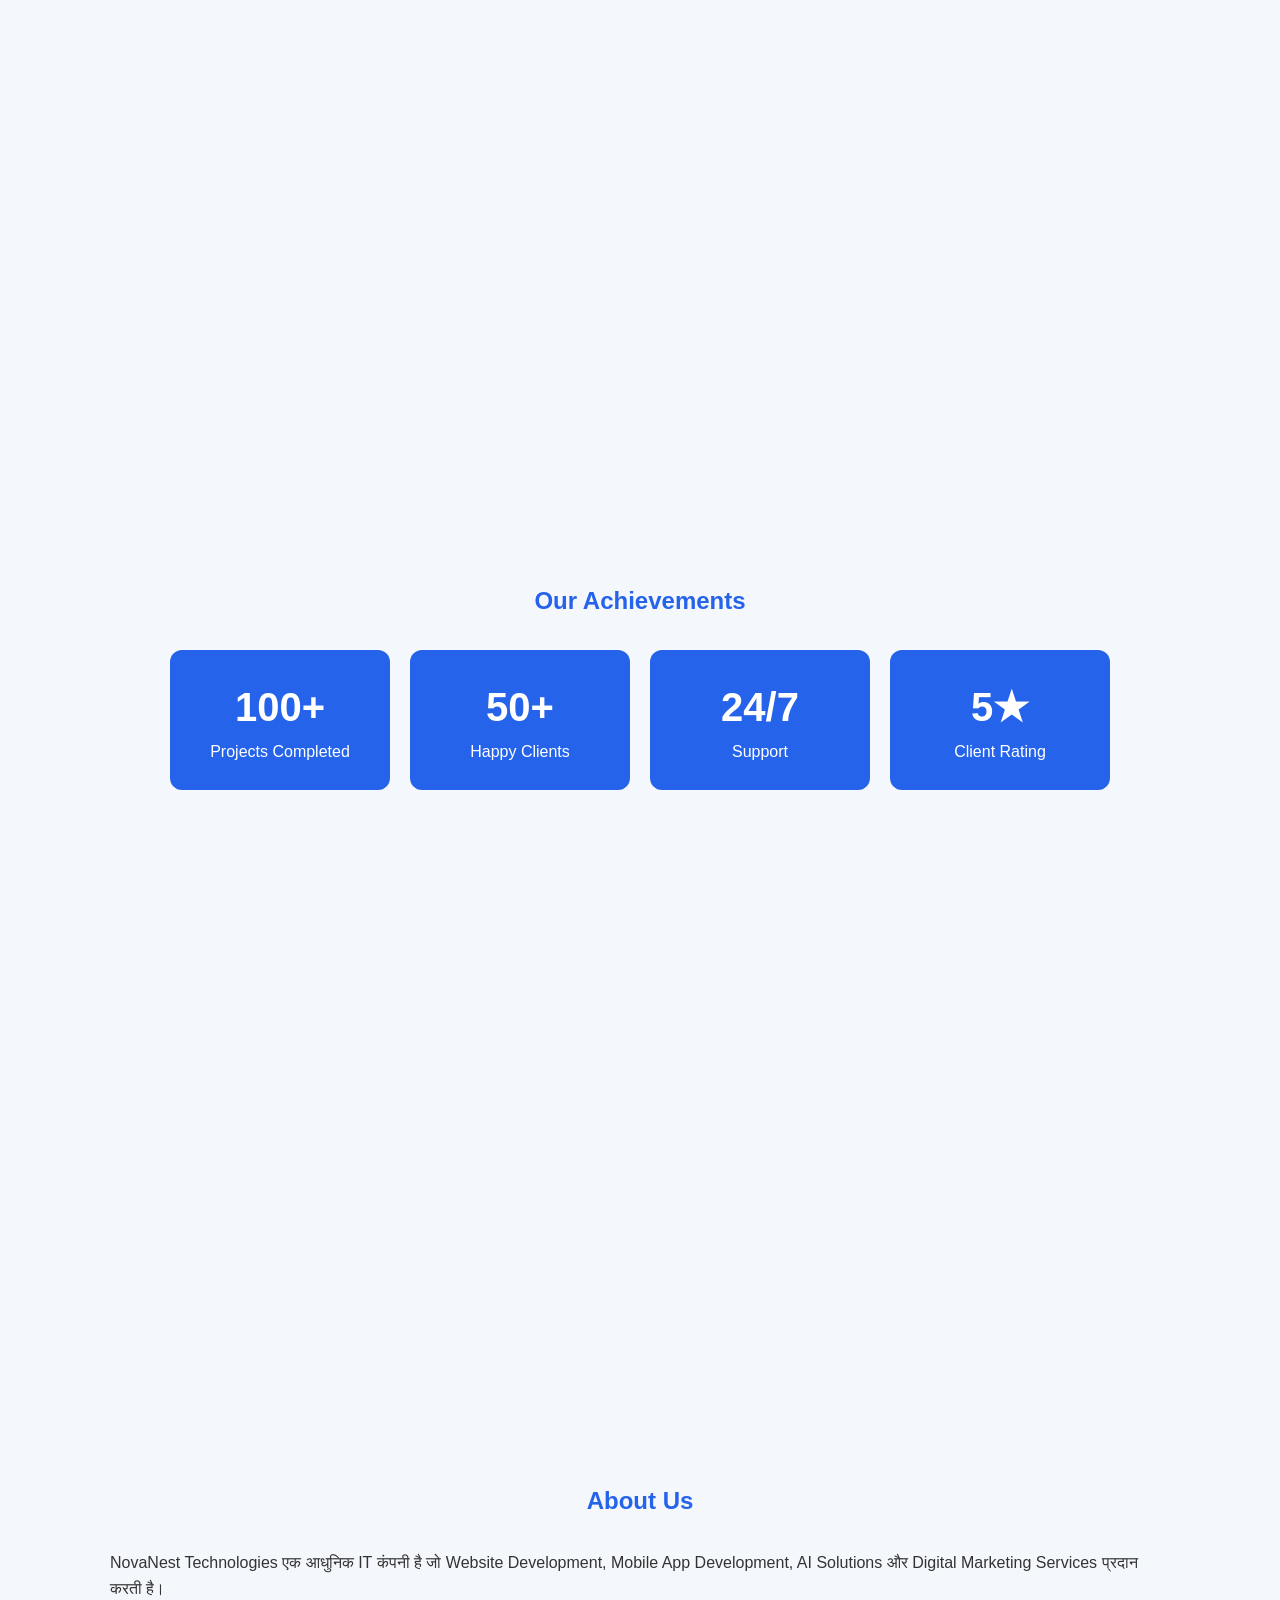
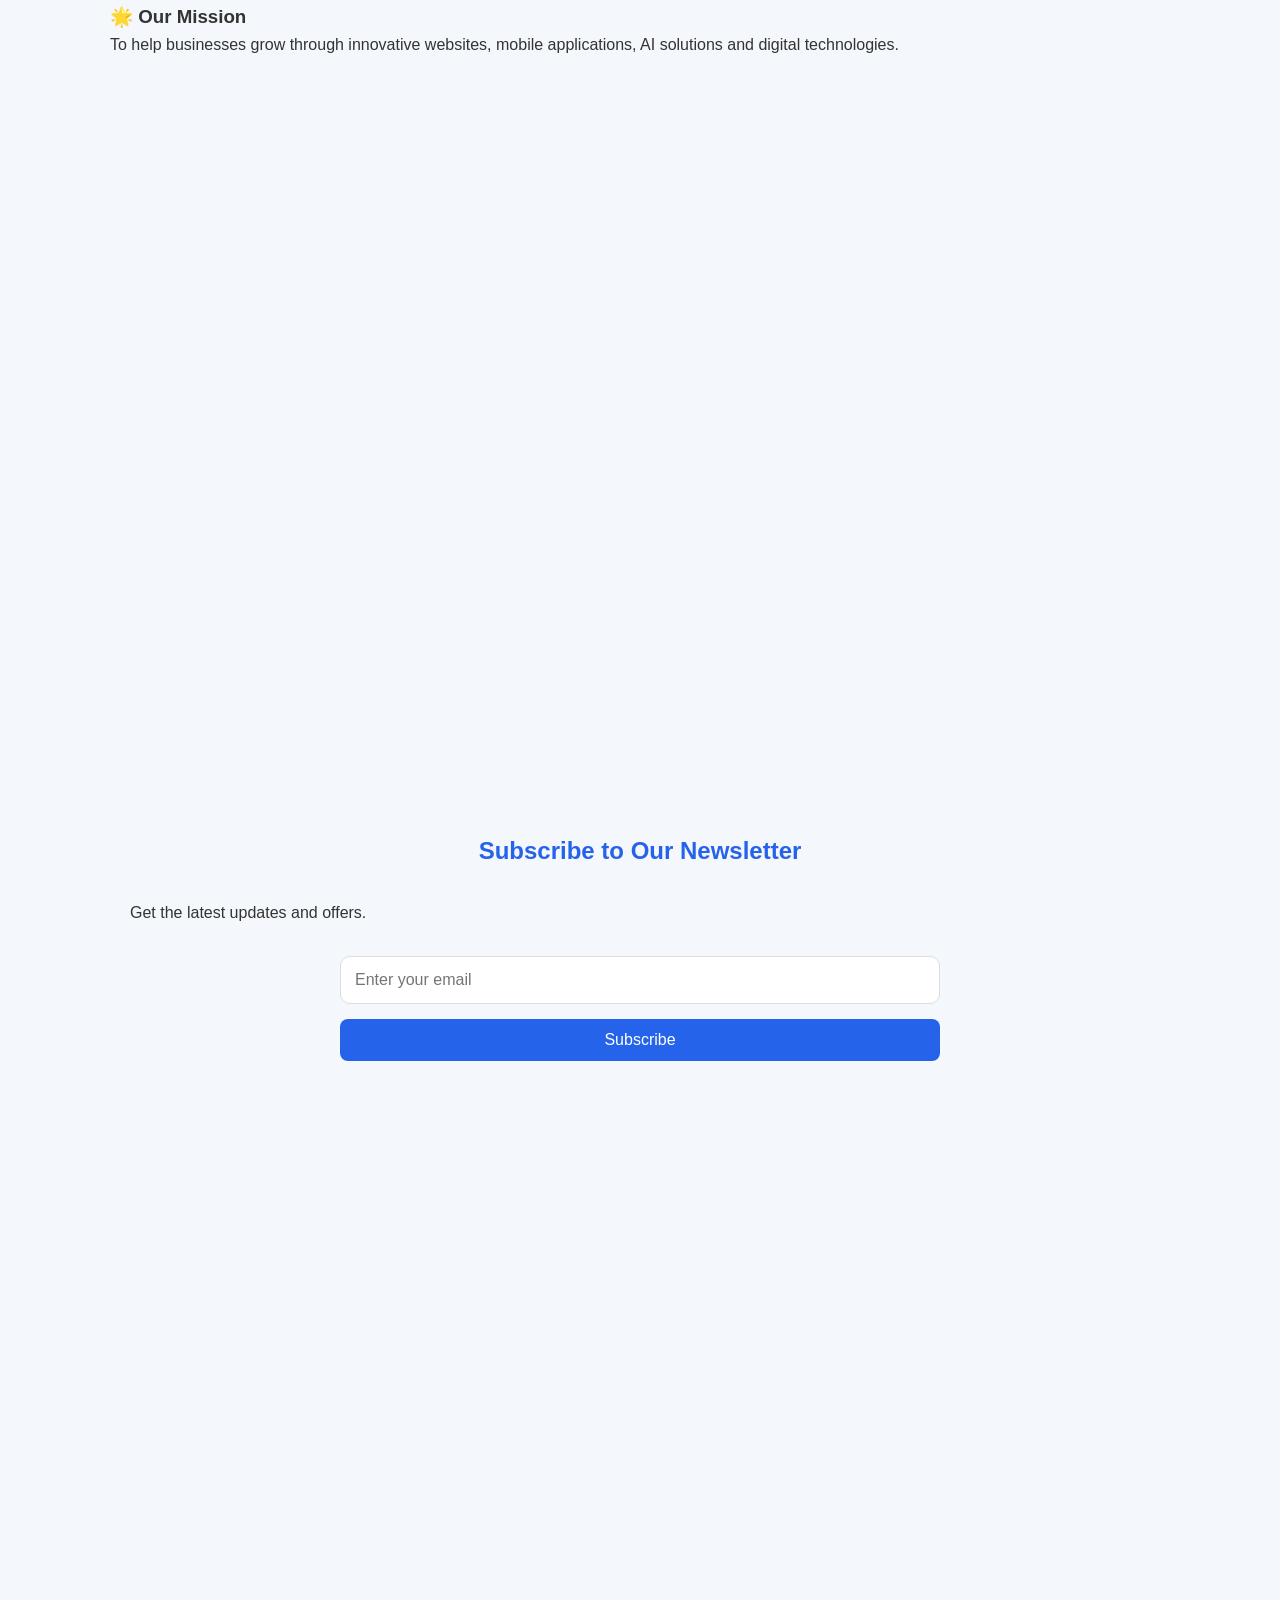
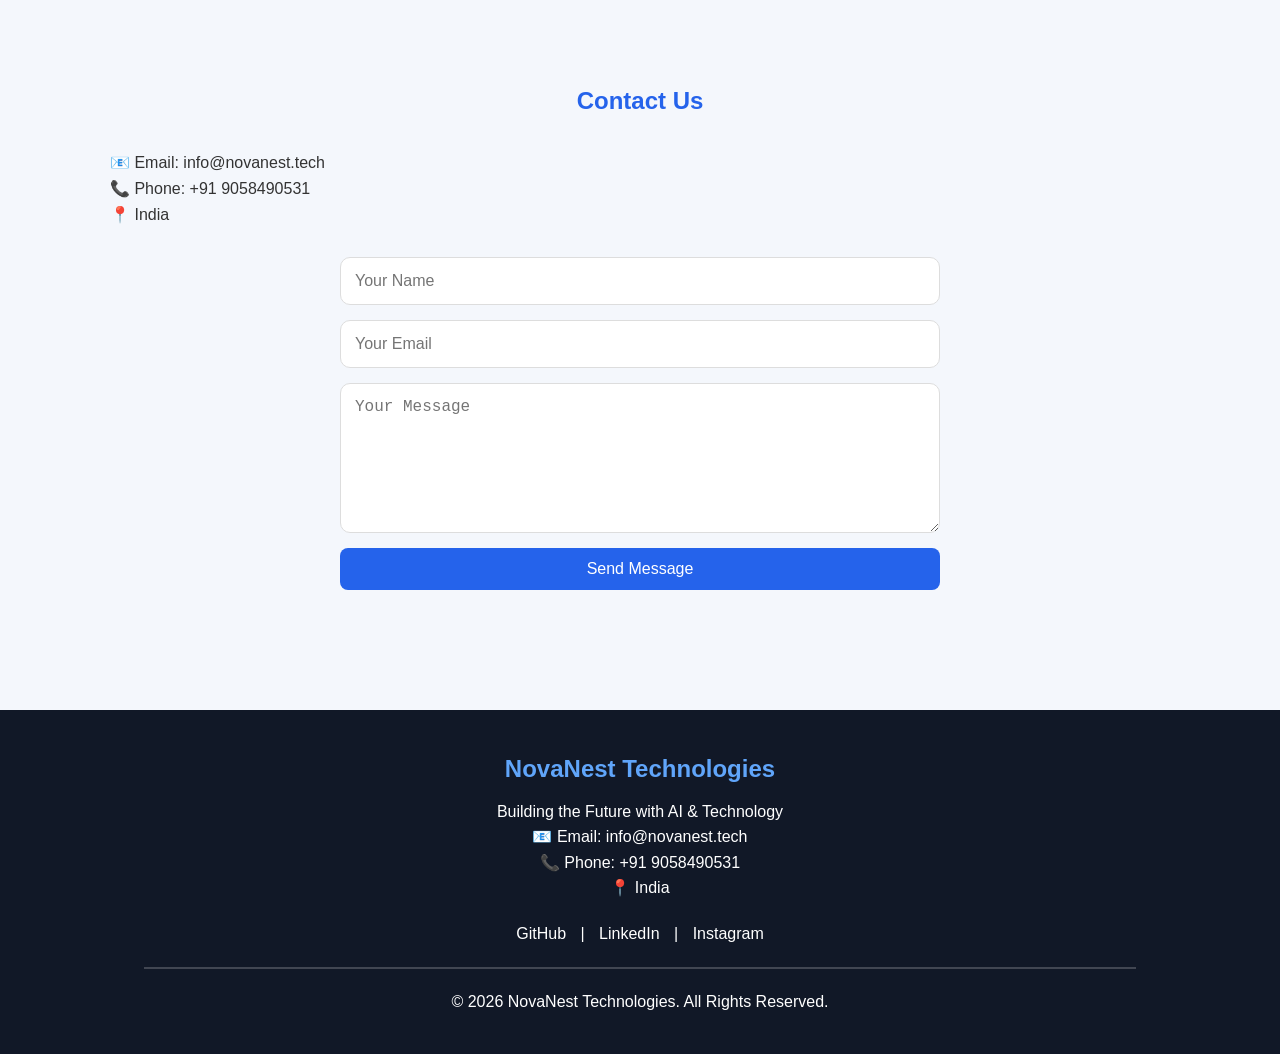
==== commit 990b2112: "Update index.html" ====
--- a/index.html
+++ b/index.html
@@ -40,6 +40,7 @@
     <a href="#team">Team</a>
     <a href="#pricing">Pricing</a>
     <a href="#stats">Stats</a>
+    <a href="#newsletter">Newsletter</a>
     <a href="#contact">Contact</a>
 </nav>
 <button id="darkModeBtn">🌙 Dark Mode</button>
@@ -244,6 +245,15 @@
 </section>
 
 <section id="contact" class="fade-up">
+    <section id="newsletter">
+    <h2>Subscribe to Our Newsletter</h2>
+    <p>Get the latest updates and offers.</p>
+
+    <form>
+        <input type="email" placeholder="Enter your email" required>
+        <button type="submit">Subscribe</button>
+    </form>
+    </section>
 
     <h2>Contact Us</h2>
 
--- a/style.css
+++ b/style.css
@@ -537,3 +537,24 @@
     font-size:40px;
     margin:0;
 }
+#topBtn{
+    position:fixed;
+    bottom:90px;
+    right:20px;
+    display:none;
+    border:none;
+    outline:none;
+    background:#2563eb;
+    color:white;
+    cursor:pointer;
+    padding:15px;
+    border-radius:50%;
+    font-size:20px;
+    z-index:999;
+    transition:.3s;
+}
+
+#topBtn:hover{
+    background:#1d4ed8;
+    transform:scale(1.1);
+}
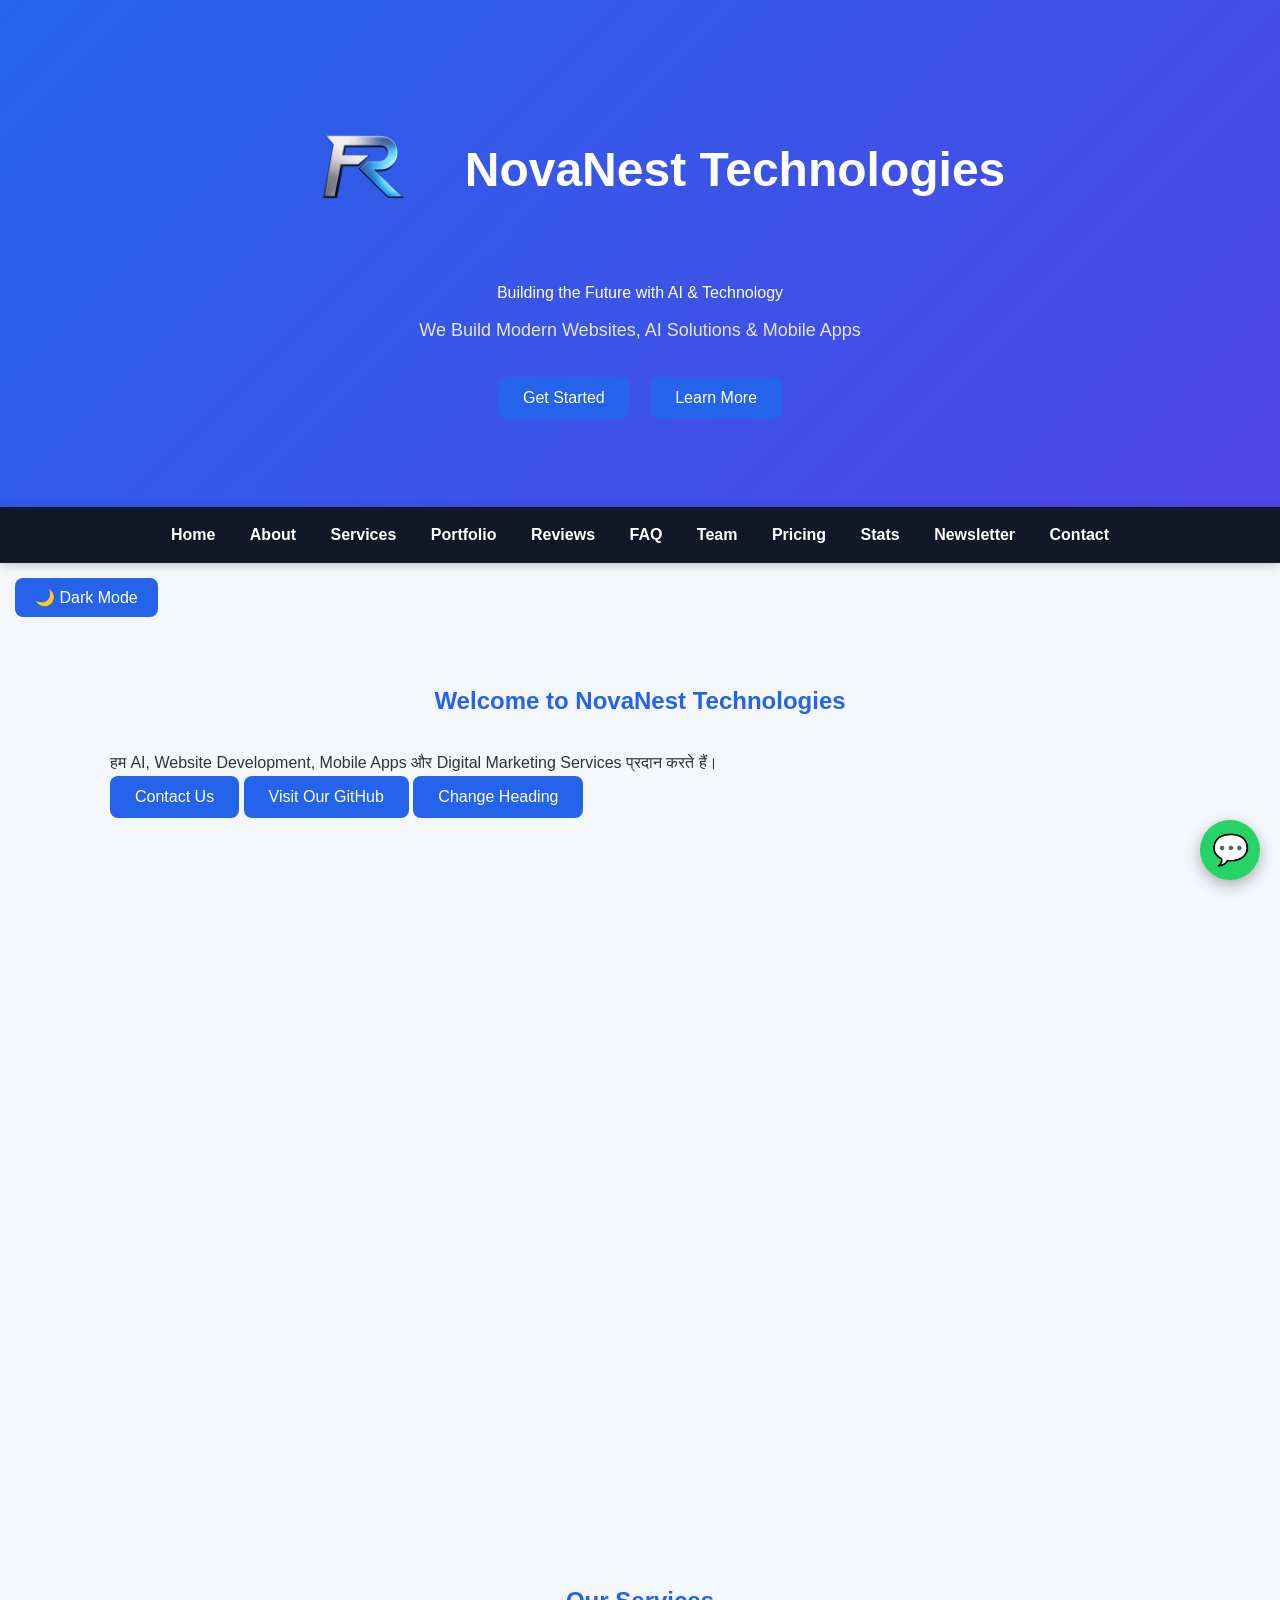
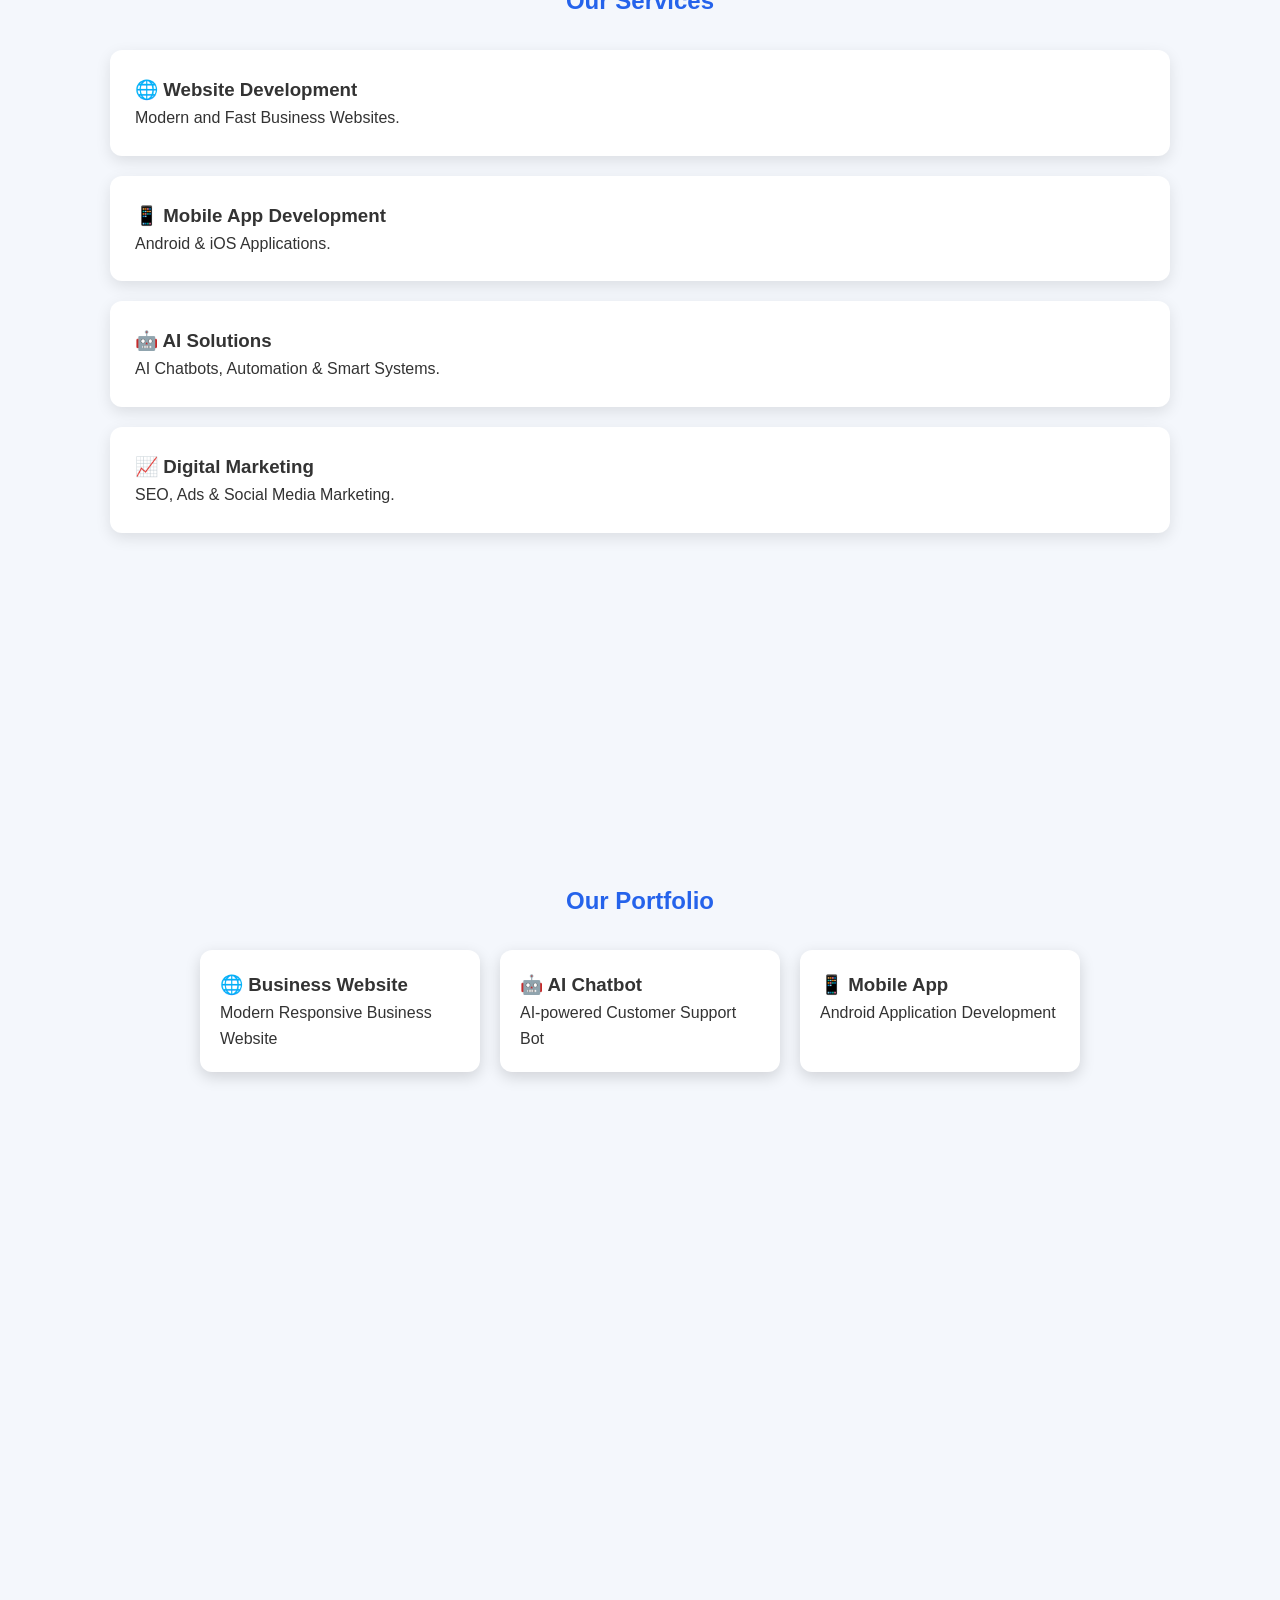
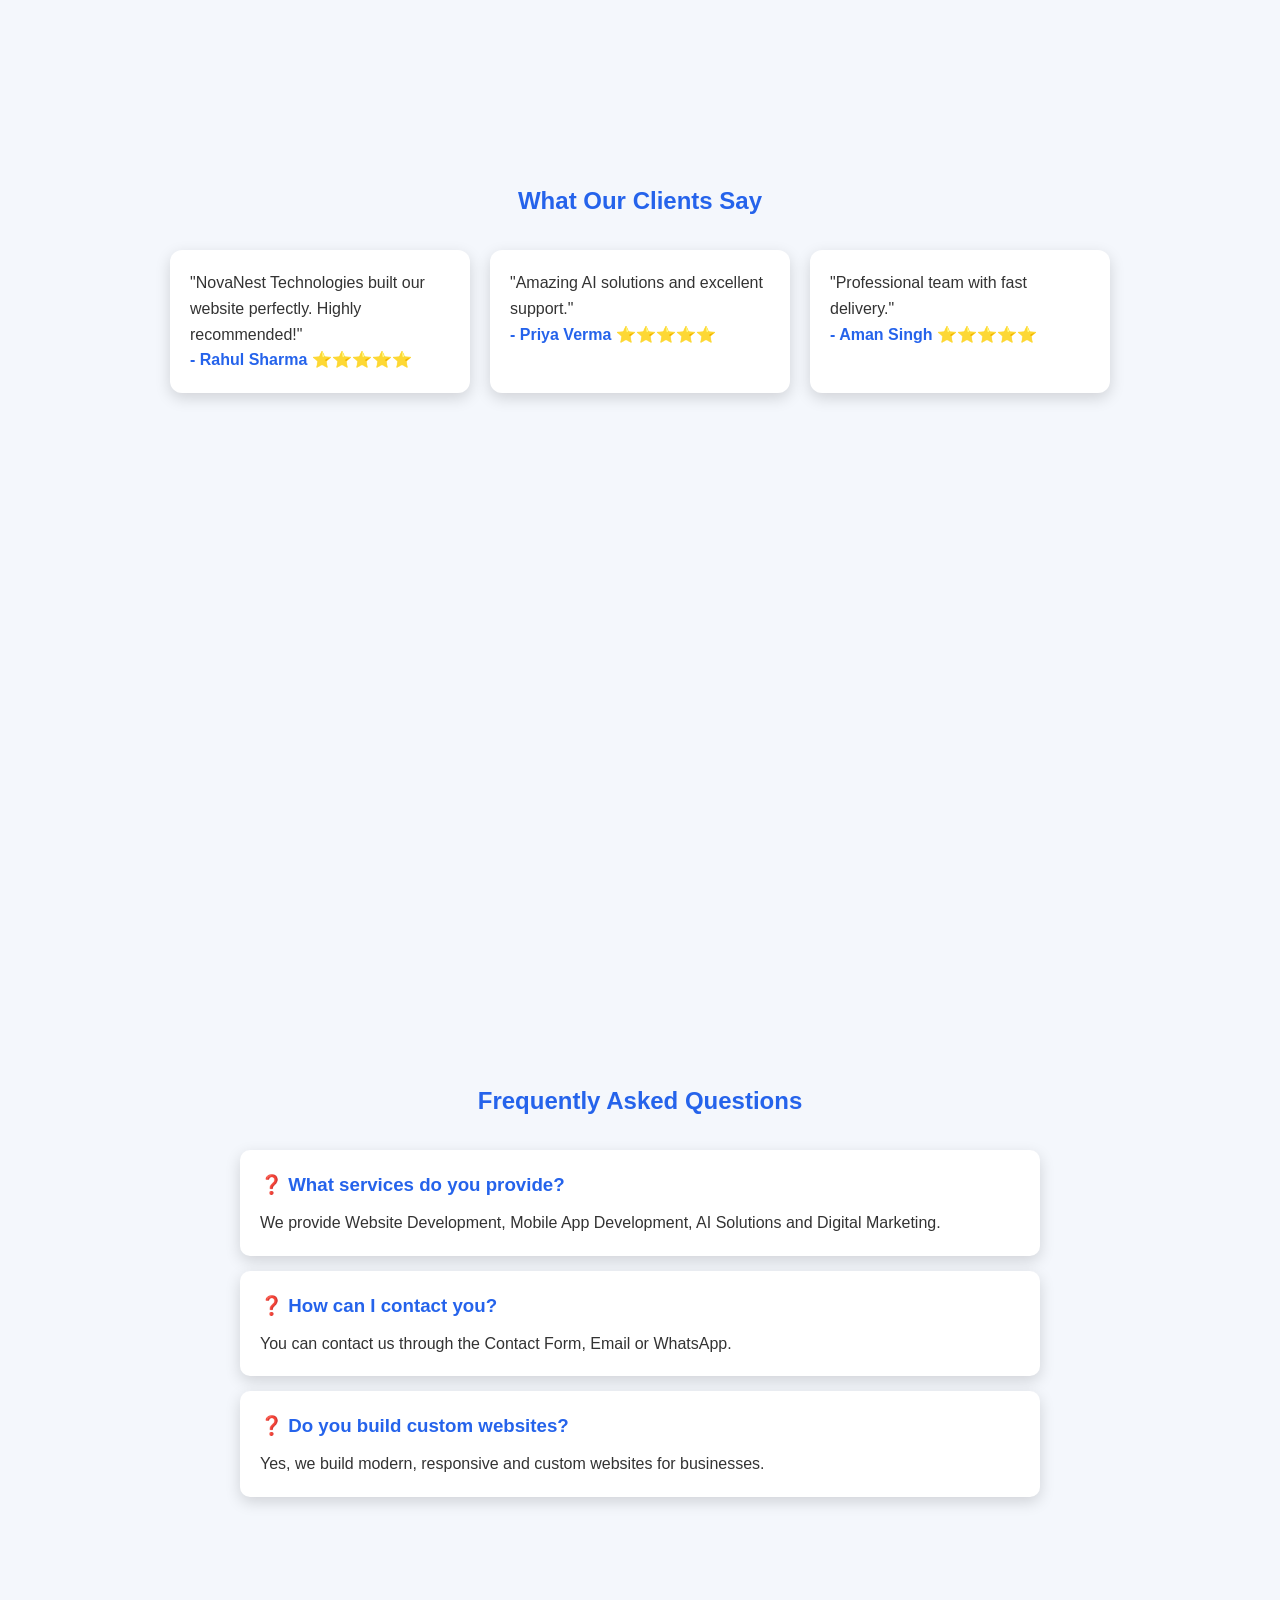
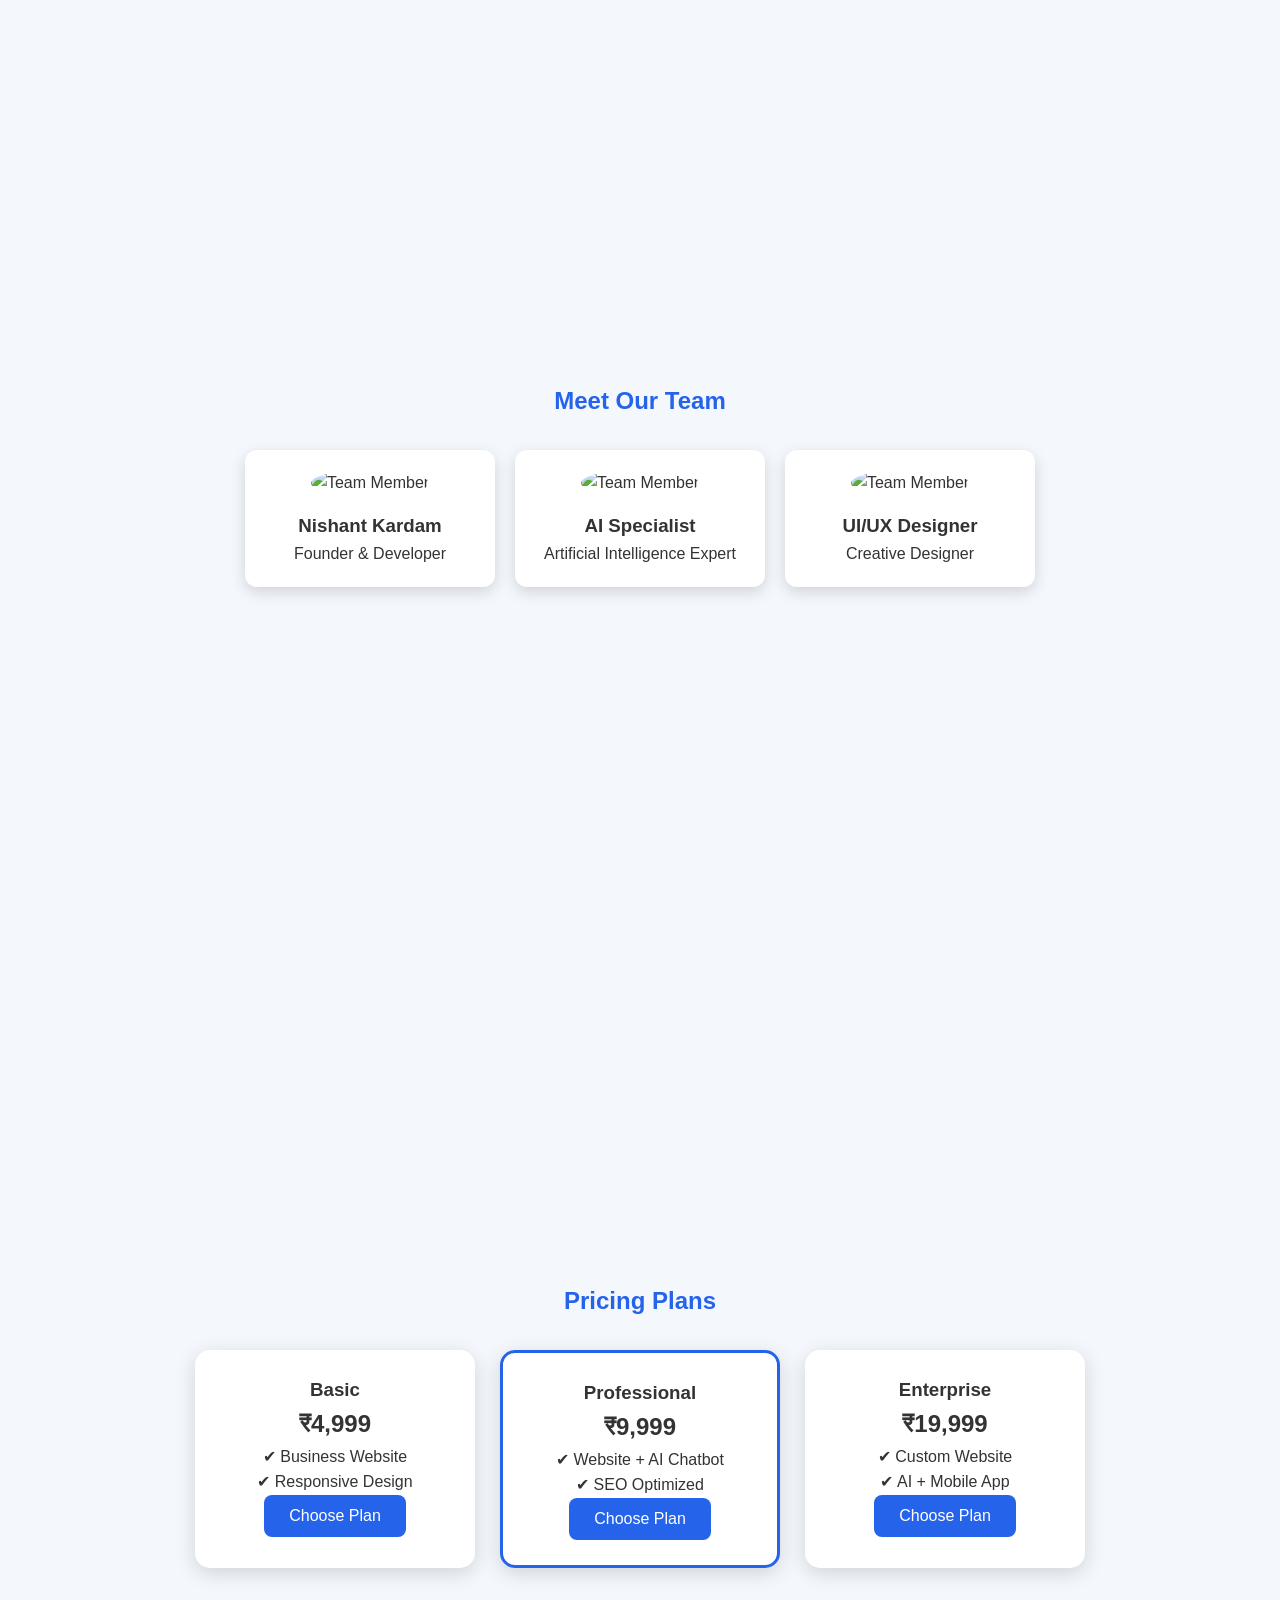
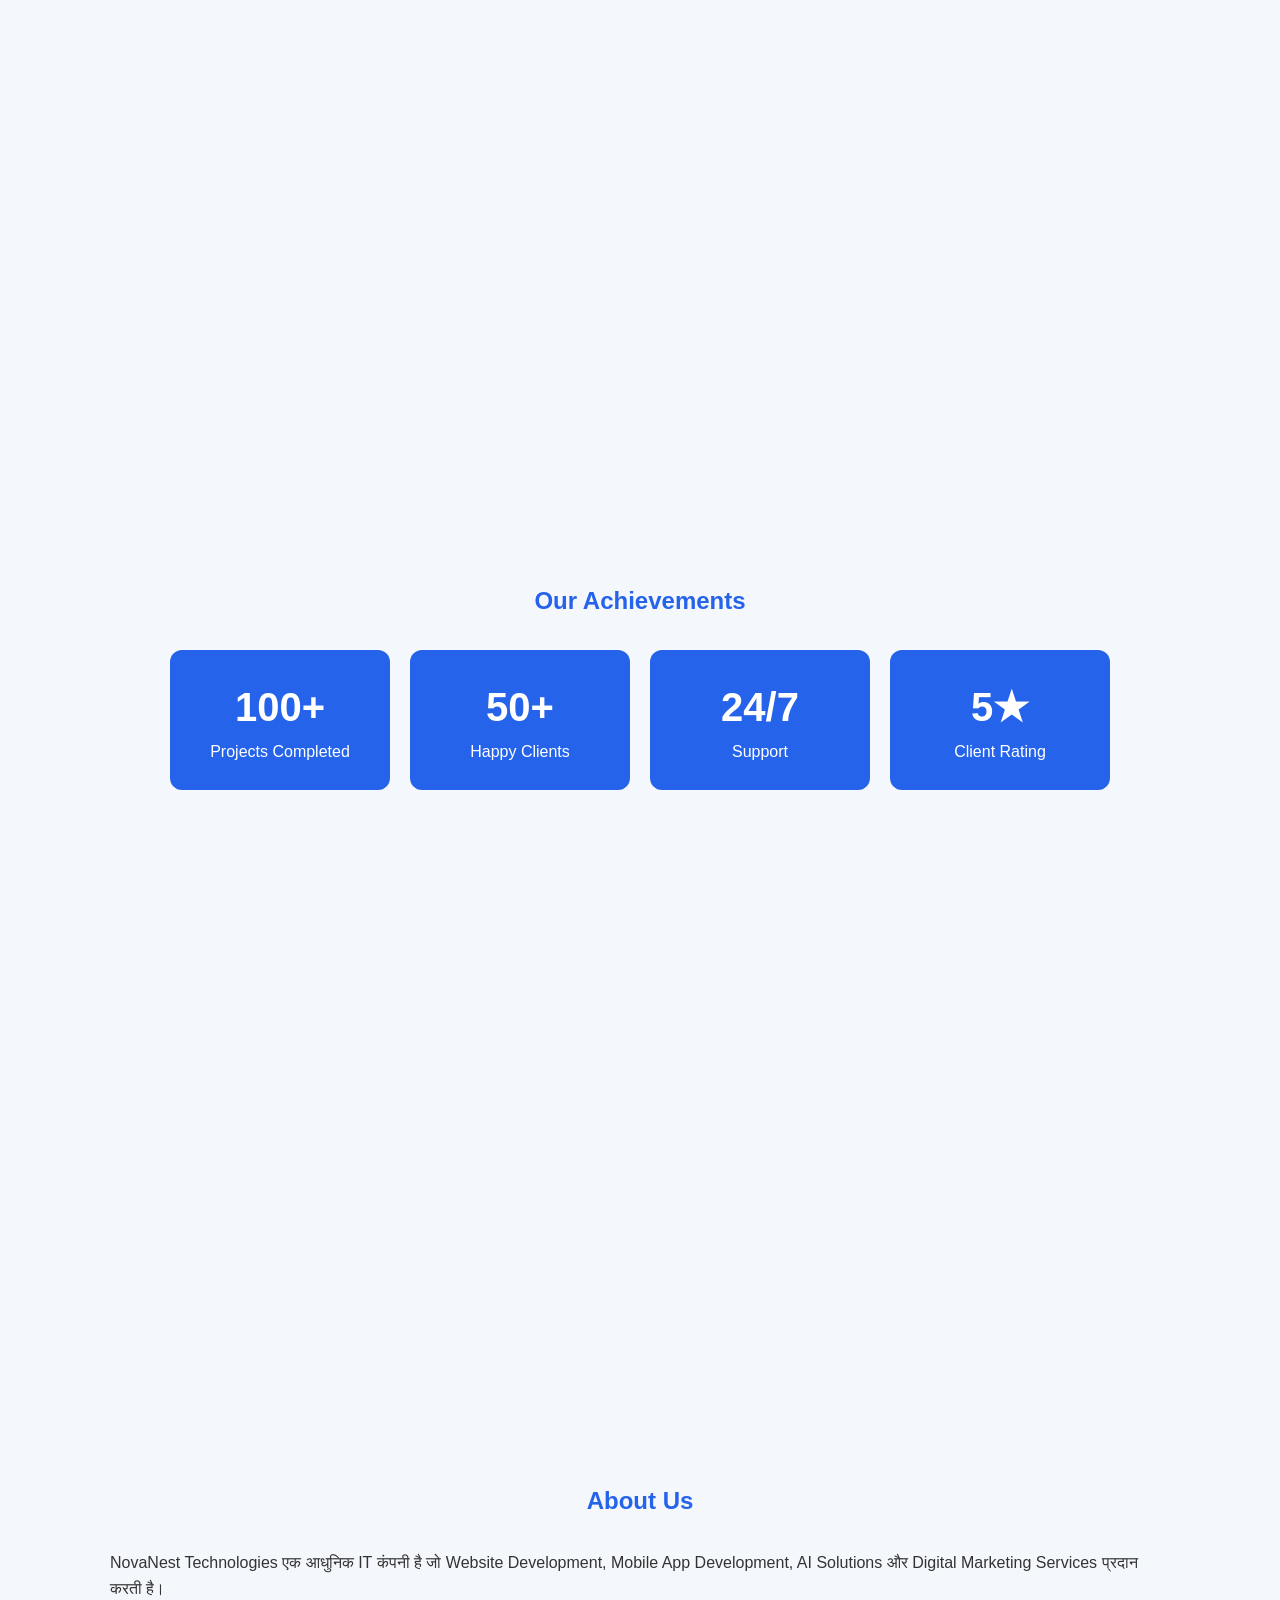
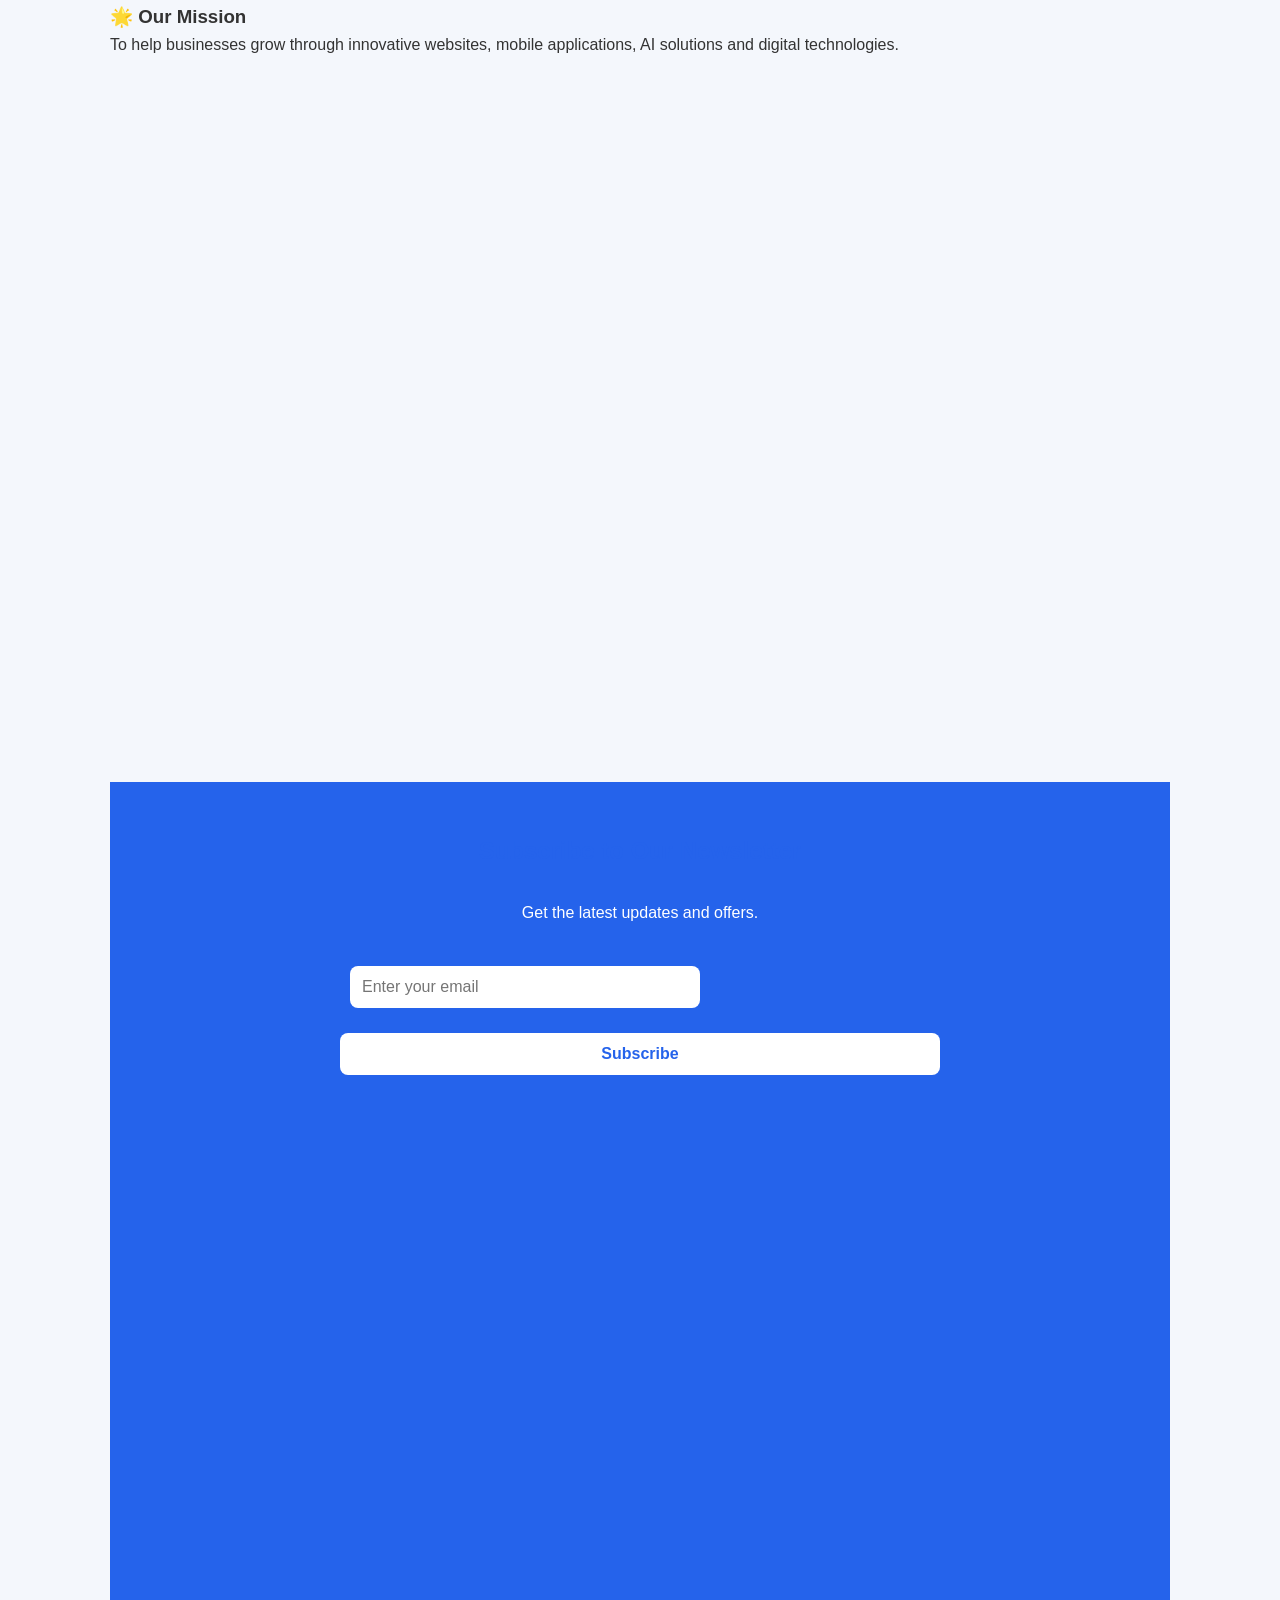
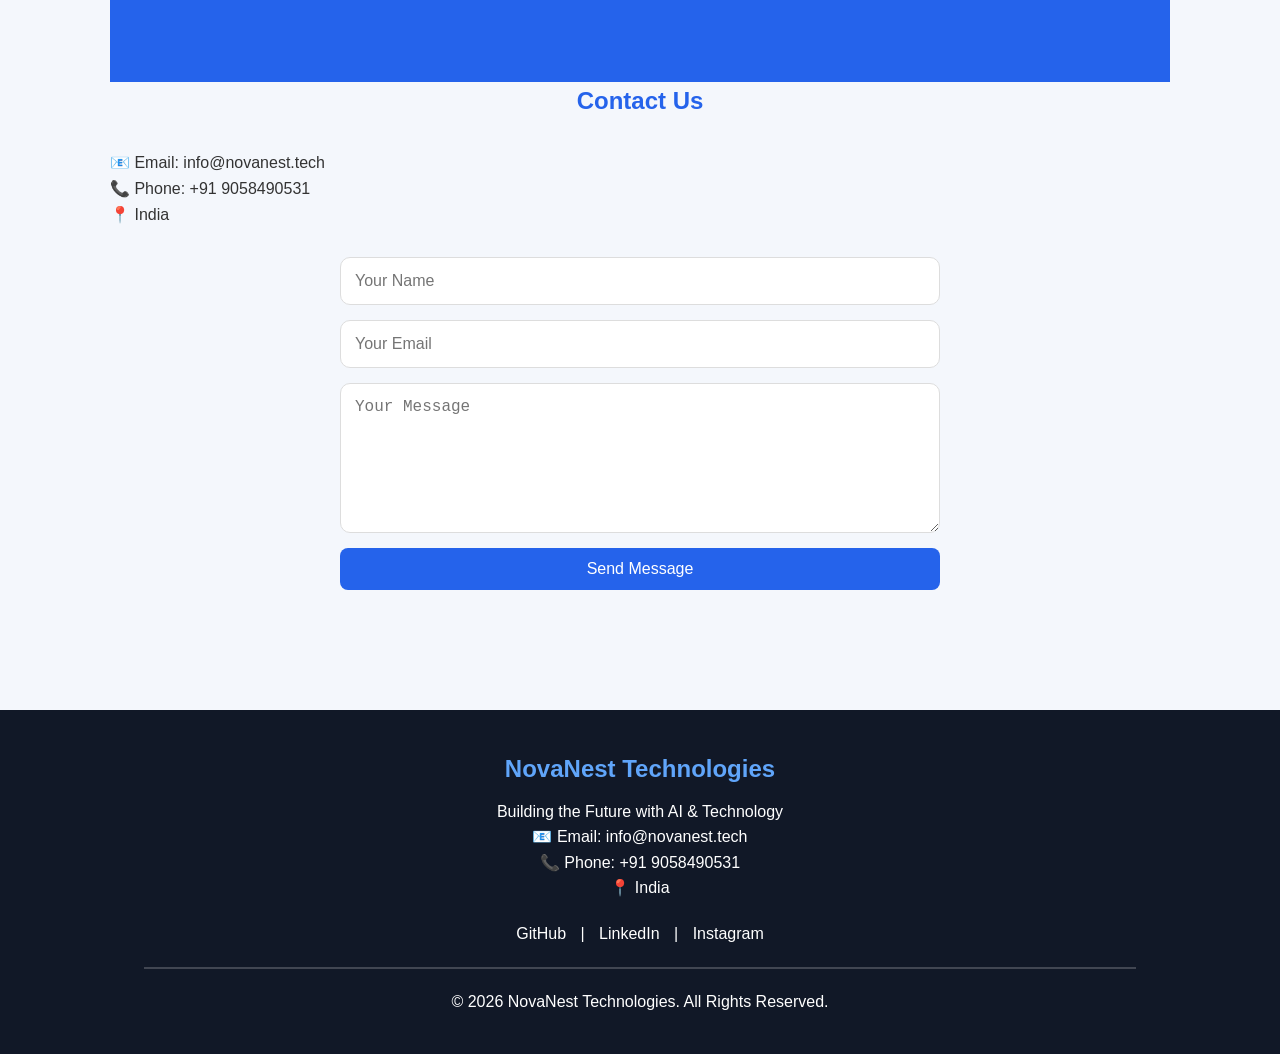
==== commit d8ef0936: "Update index.html" ====
--- a/index.html
+++ b/index.html
@@ -6,7 +6,7 @@
     <title>NovaNest Technologies</title>
     <link rel="stylesheet" href="style.css">
 </head>
-    <button id="topBtn" onclick="topFunction()">⬆</button>
+
 <body>
 <div id="loader">
     <div class="spinner"></div>
@@ -15,7 +15,7 @@
 <header>
     <div class="logo-box">
         <img src="logo.png" alt="FR Logo" class="logo">
-        <h1>NovaNest Technologies</h1>
+        <h1 id="mainTitle">NovaNest Technologies</h1>
     </div>
 
     <p>Building the Future with AI & Technology</p>
@@ -56,6 +56,7 @@
     <button onclick="window.open('https://github.com','_blank')">
         Visit Our GitHub
     </button>
+    <button onclick="changeTitle()">Change Heading</button>
 </section>
 
 <section id="services" class="fade-up">
@@ -303,7 +304,7 @@
 target="_blank">
 💬
 </a>
-
+<button id="topBtn" onclick="topFunction()">⬆</button>
 <script src="script.js"></script>
 
 </body>
--- a/style.css
+++ b/style.css
@@ -558,3 +558,28 @@
     background:#1d4ed8;
     transform:scale(1.1);
 }
+#newsletter{
+    background:#2563eb;
+    color:white;
+    text-align:center;
+    padding:50px 20px;
+}
+
+#newsletter input{
+    max-width:350px;
+    width:100%;
+    padding:12px;
+    border:none;
+    border-radius:8px;
+    margin:10px;
+}
+
+#newsletter button{
+    background:white;
+    color:#2563eb;
+    font-weight:bold;
+}
+
+#newsletter button:hover{
+    background:#f3f4f6;
+}
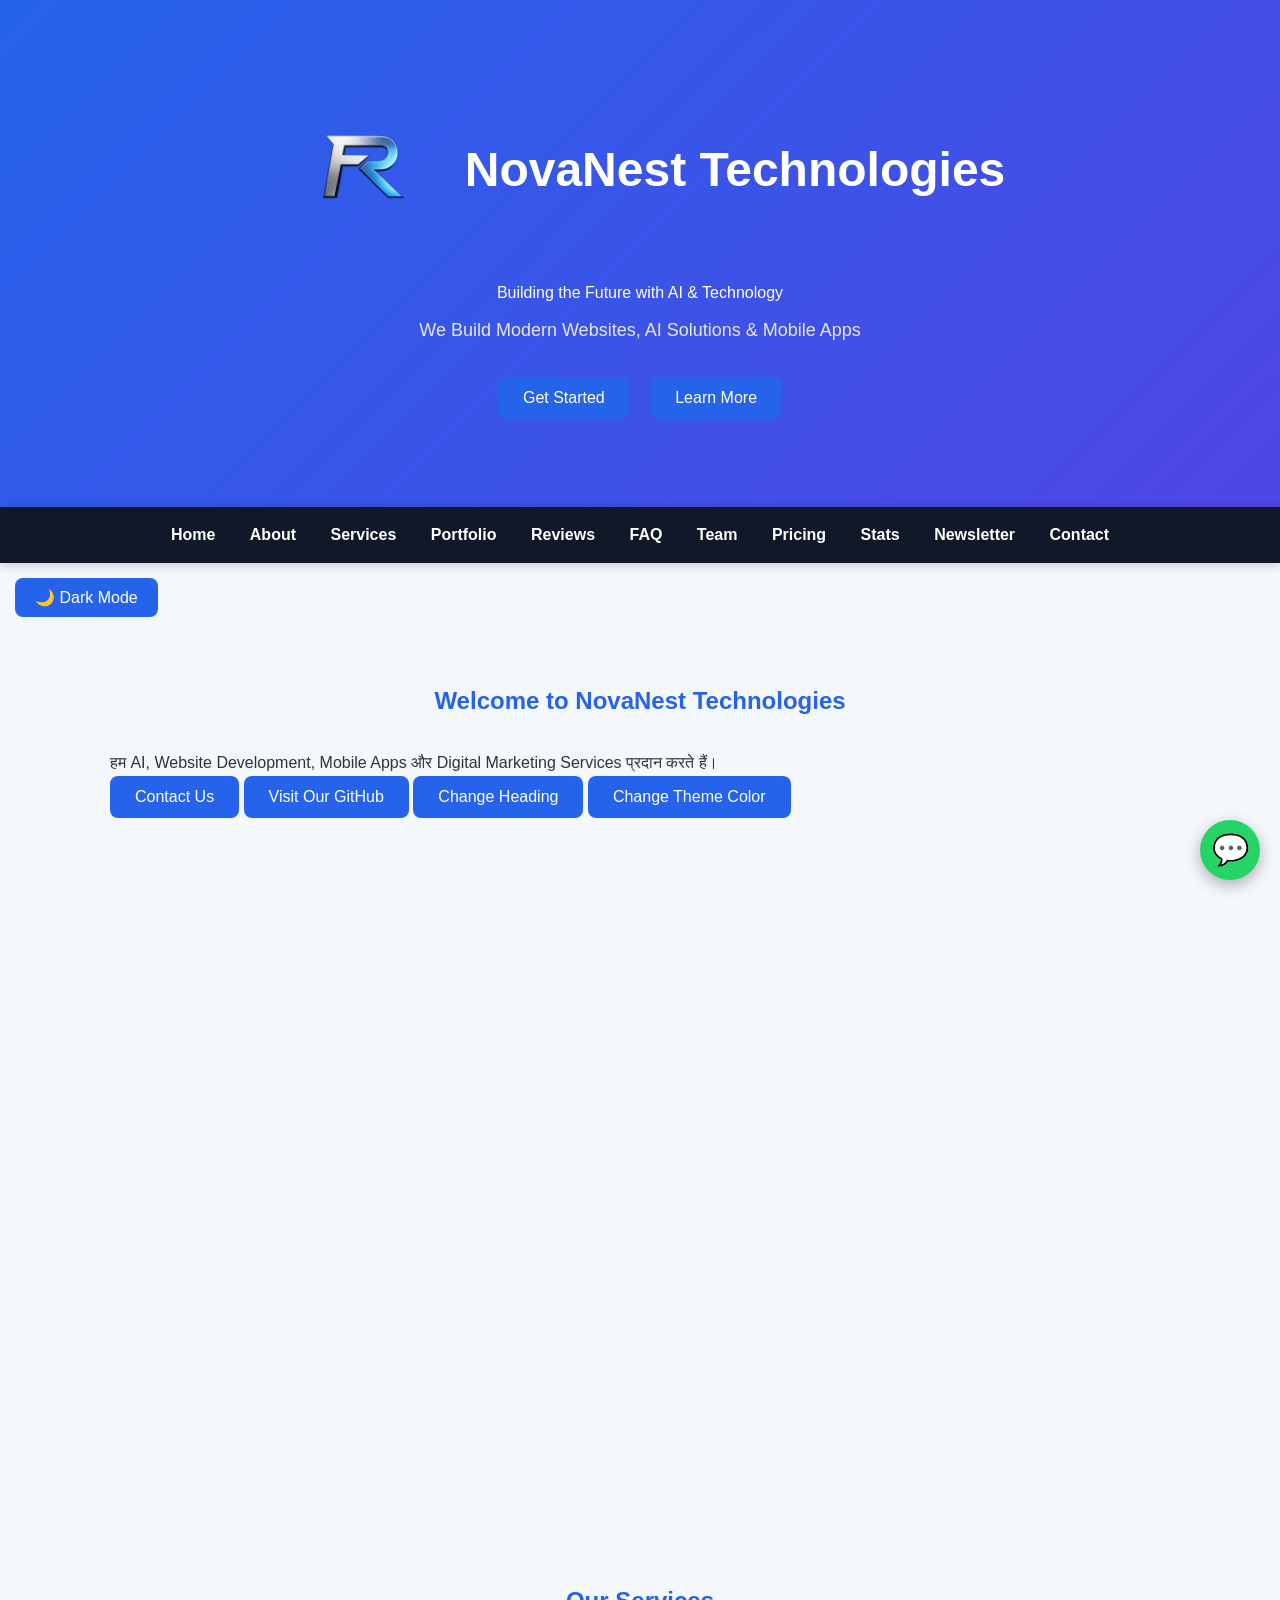
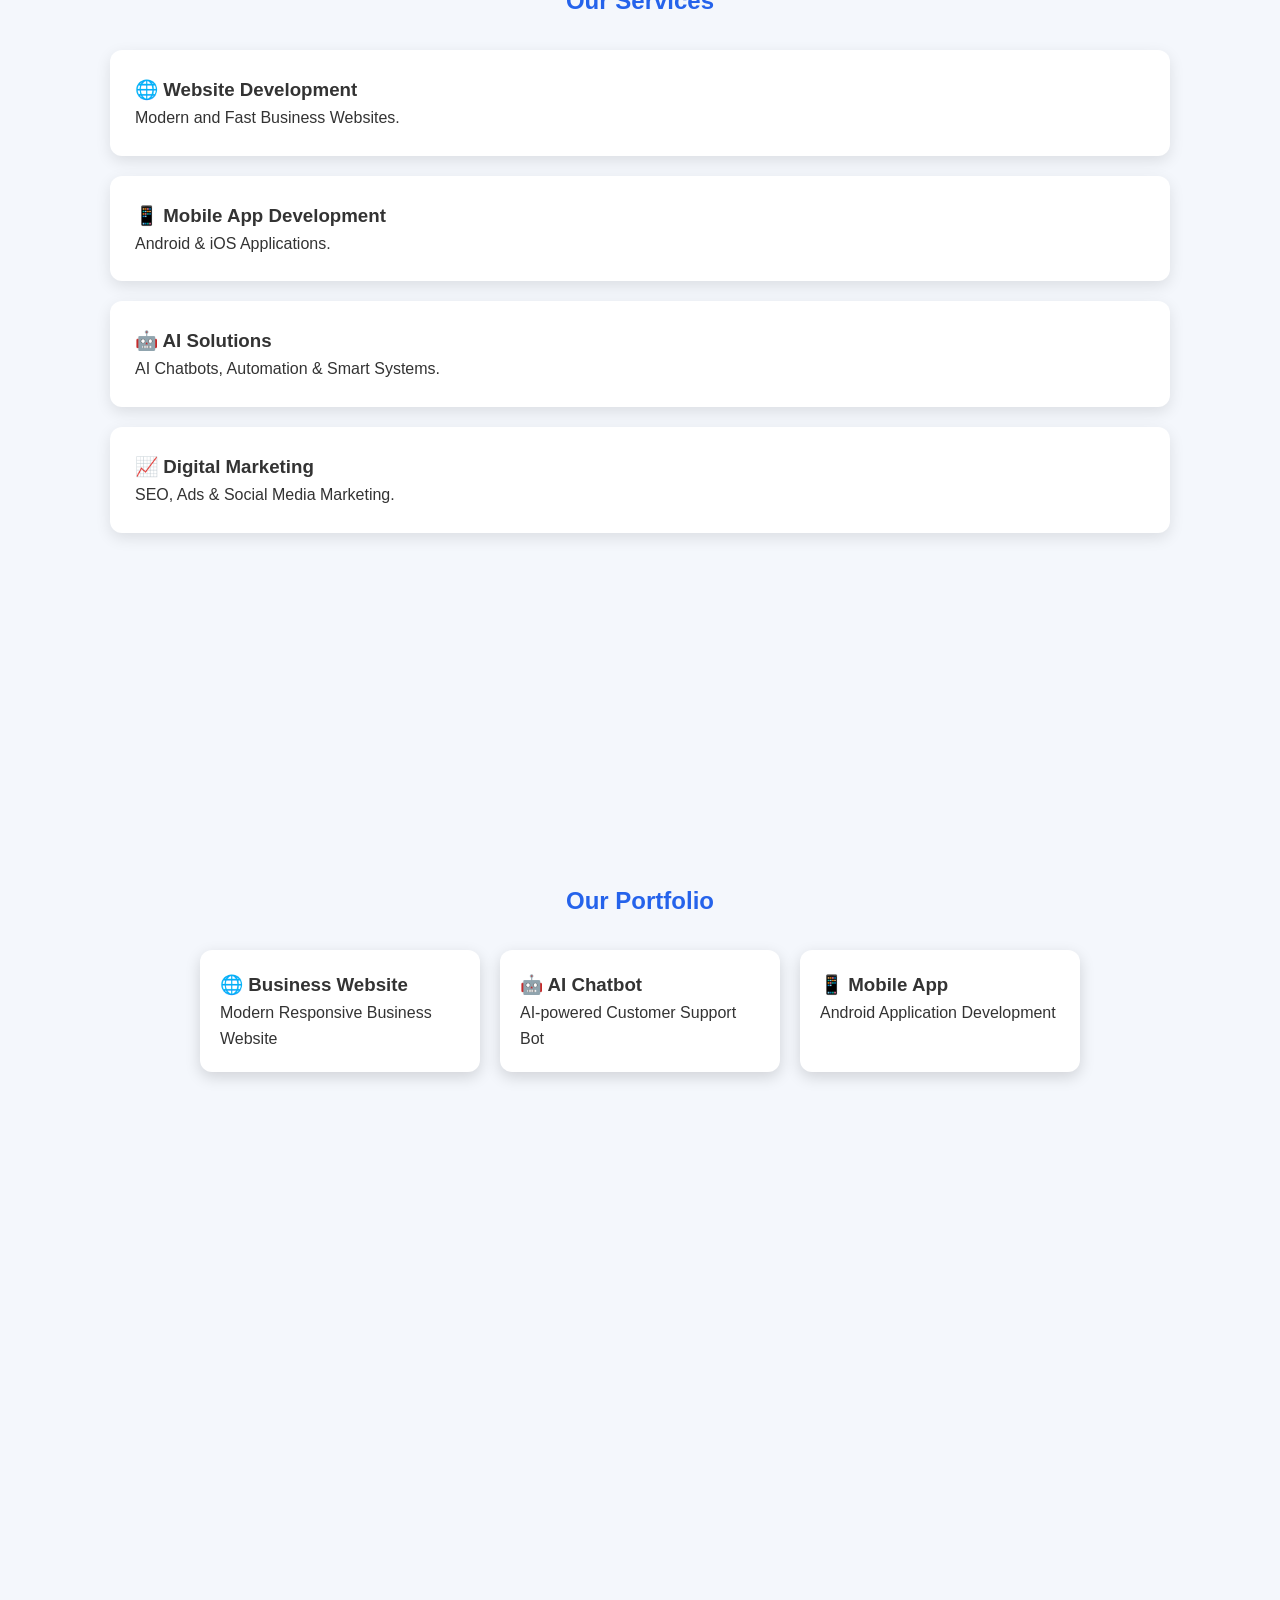
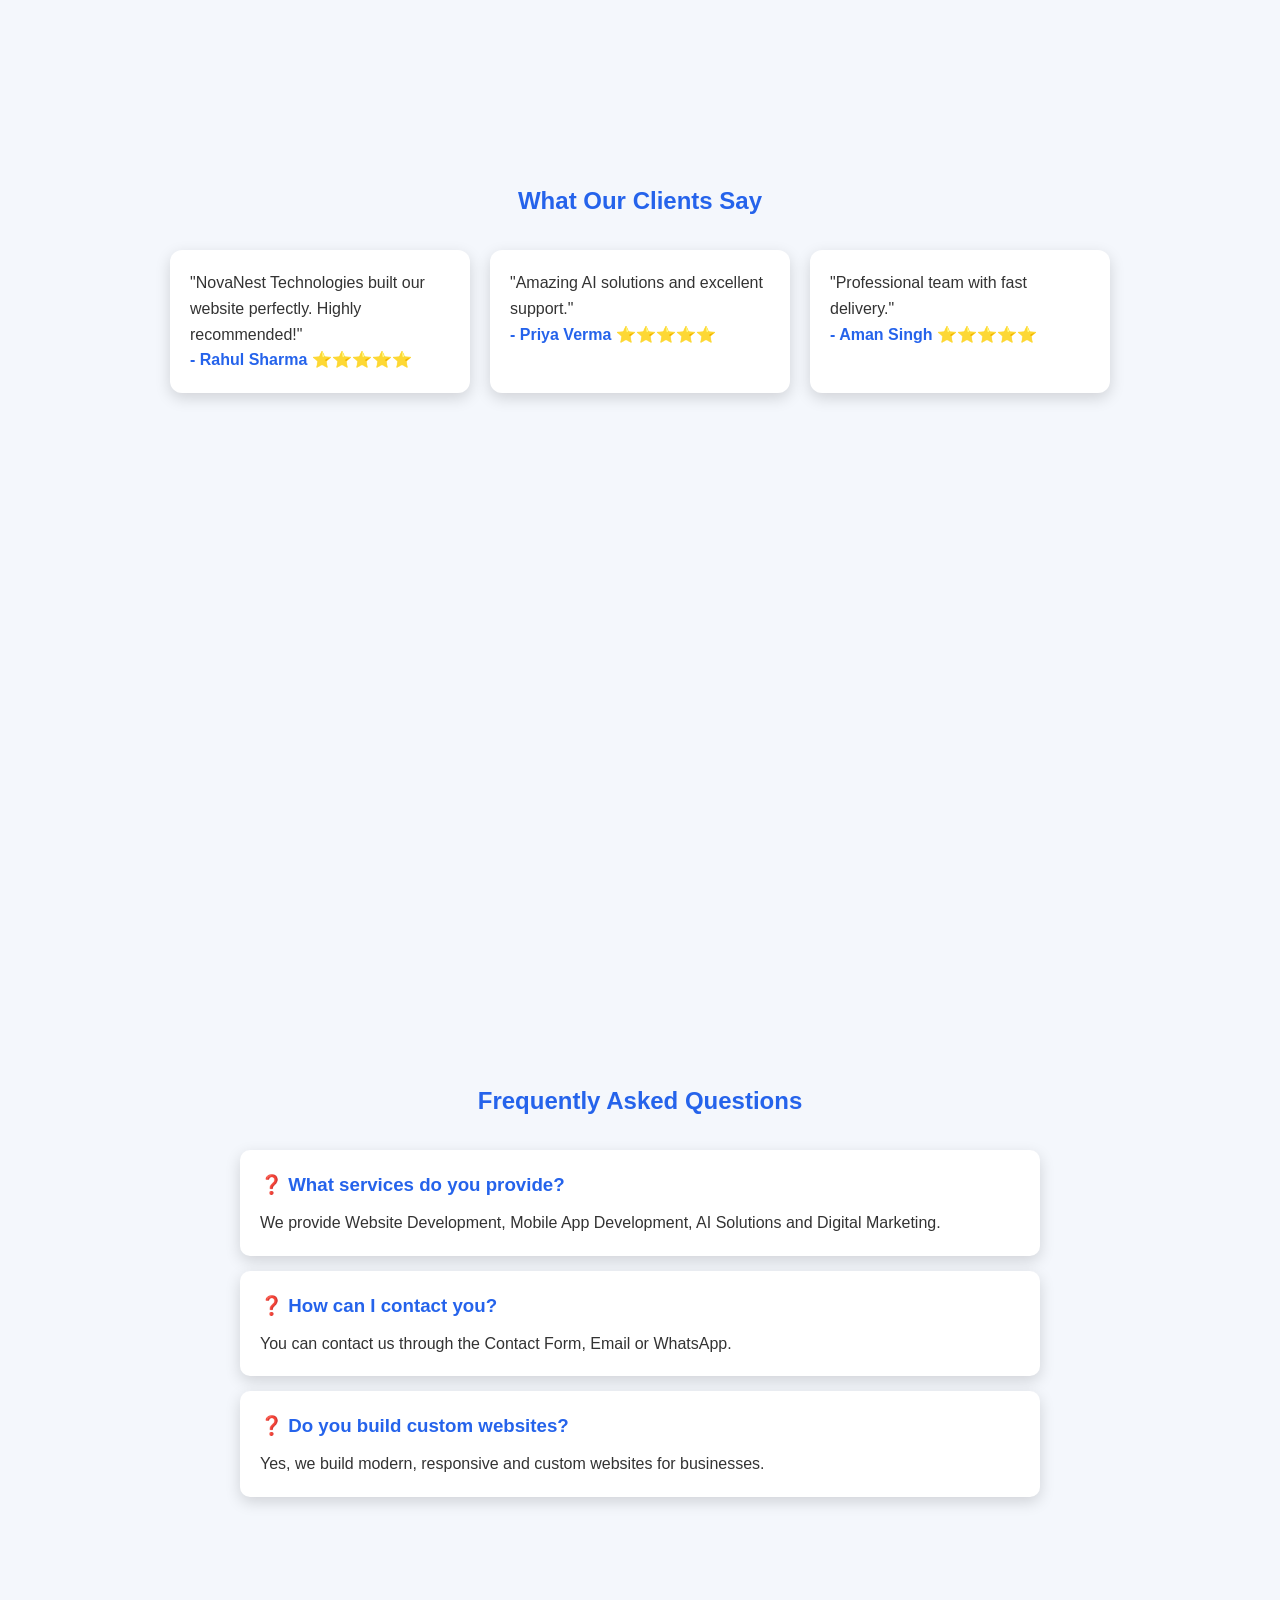
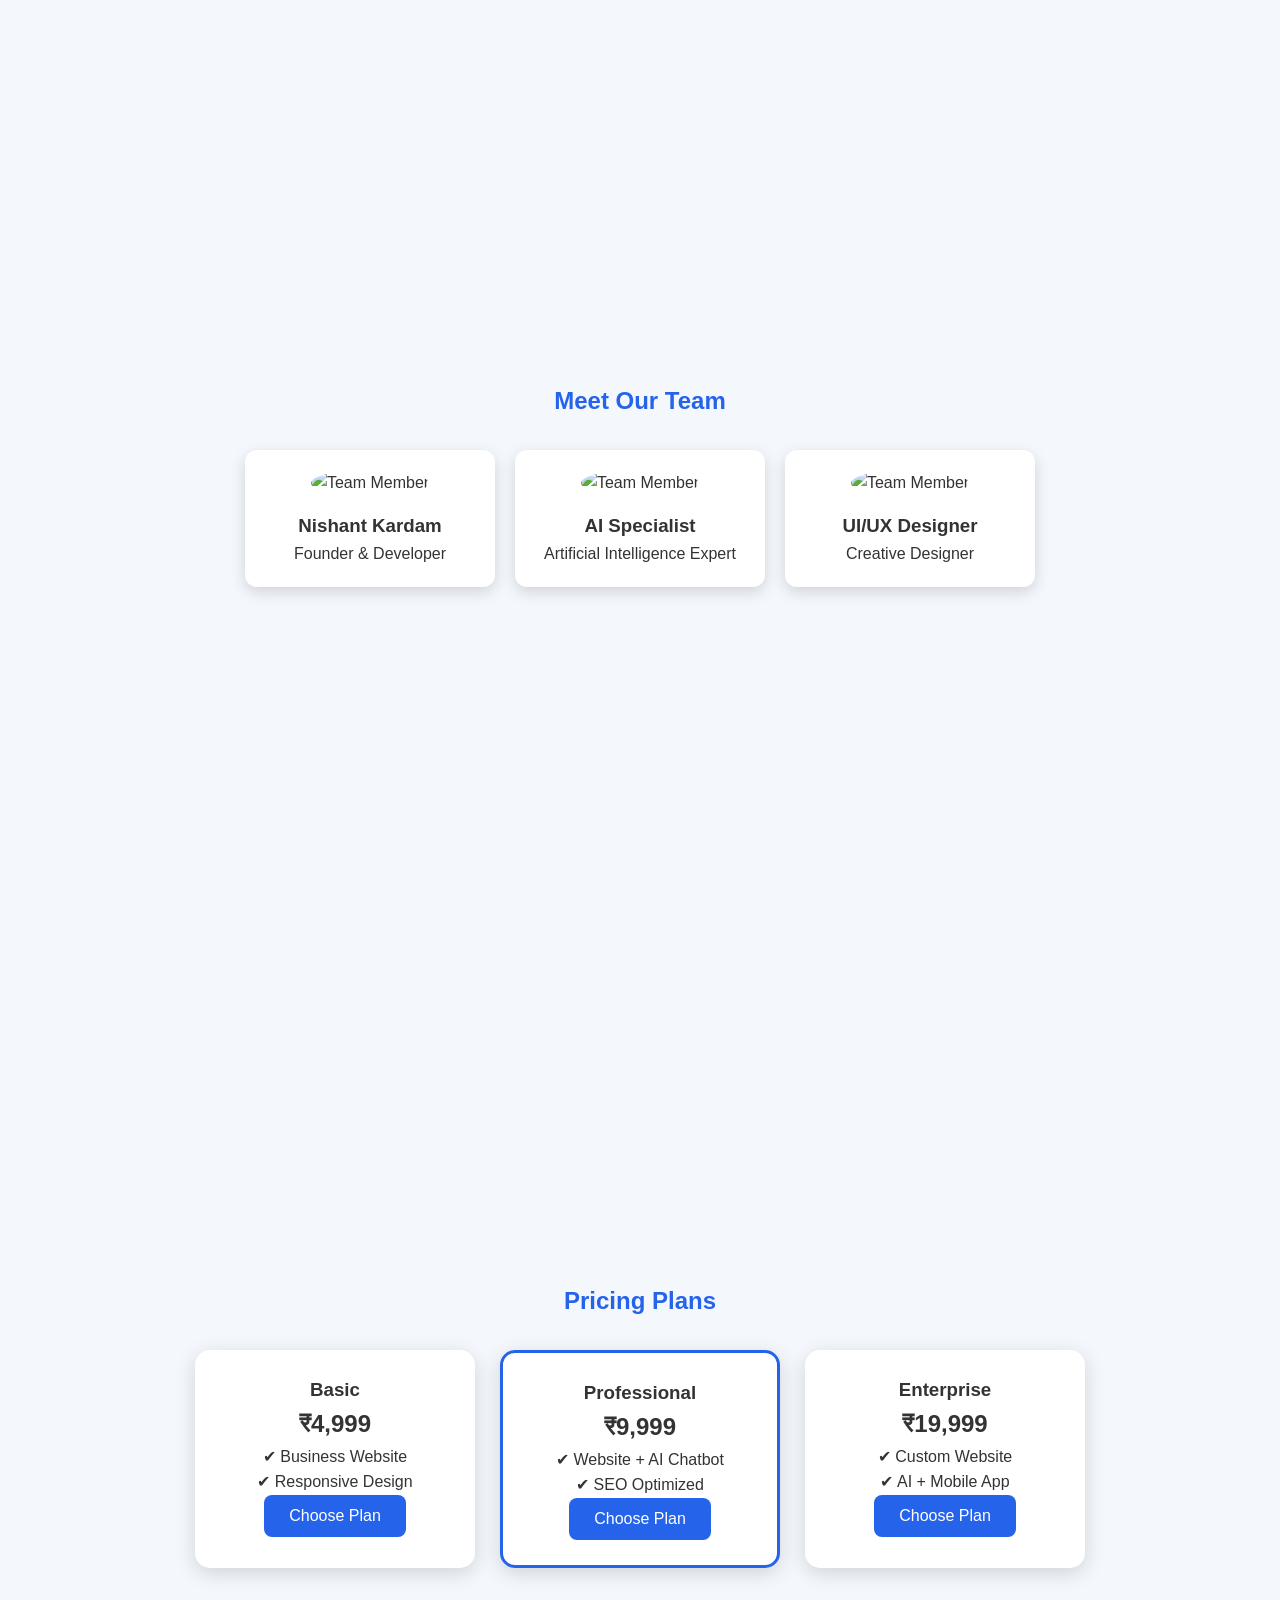
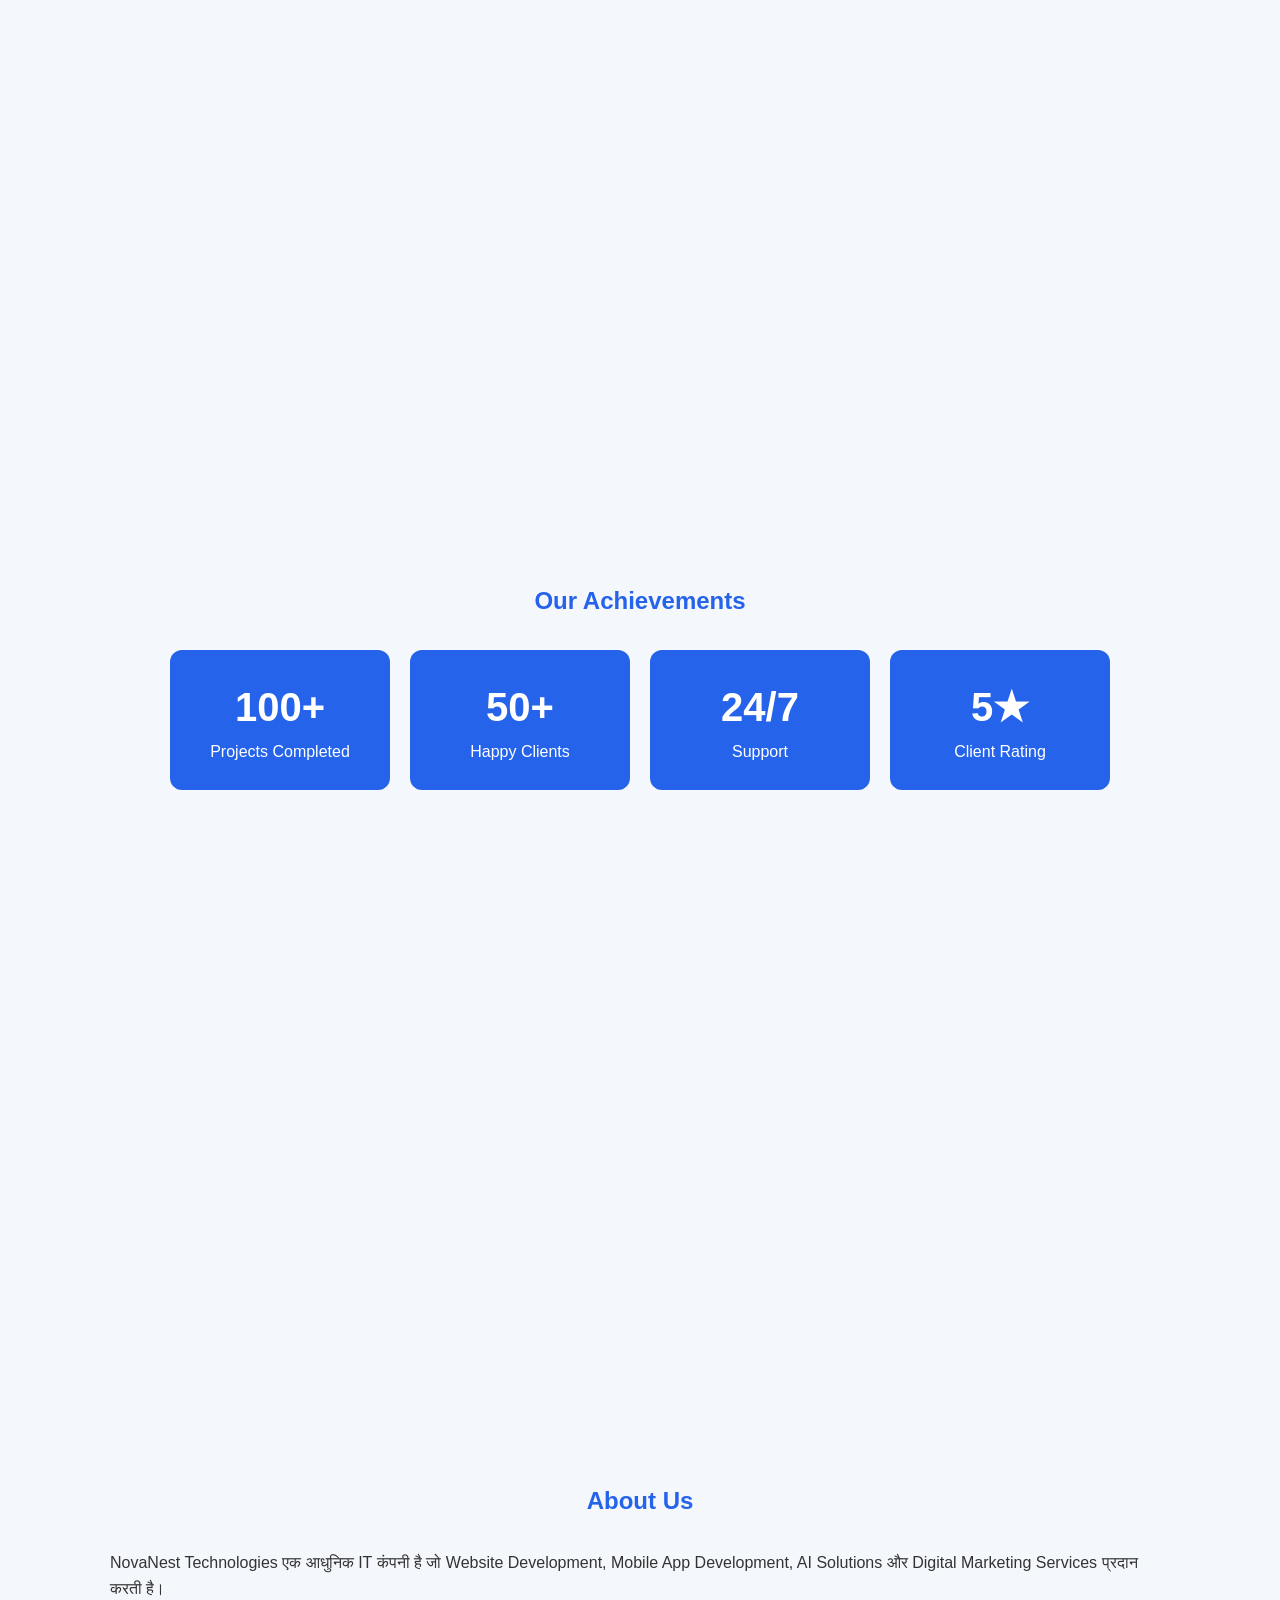
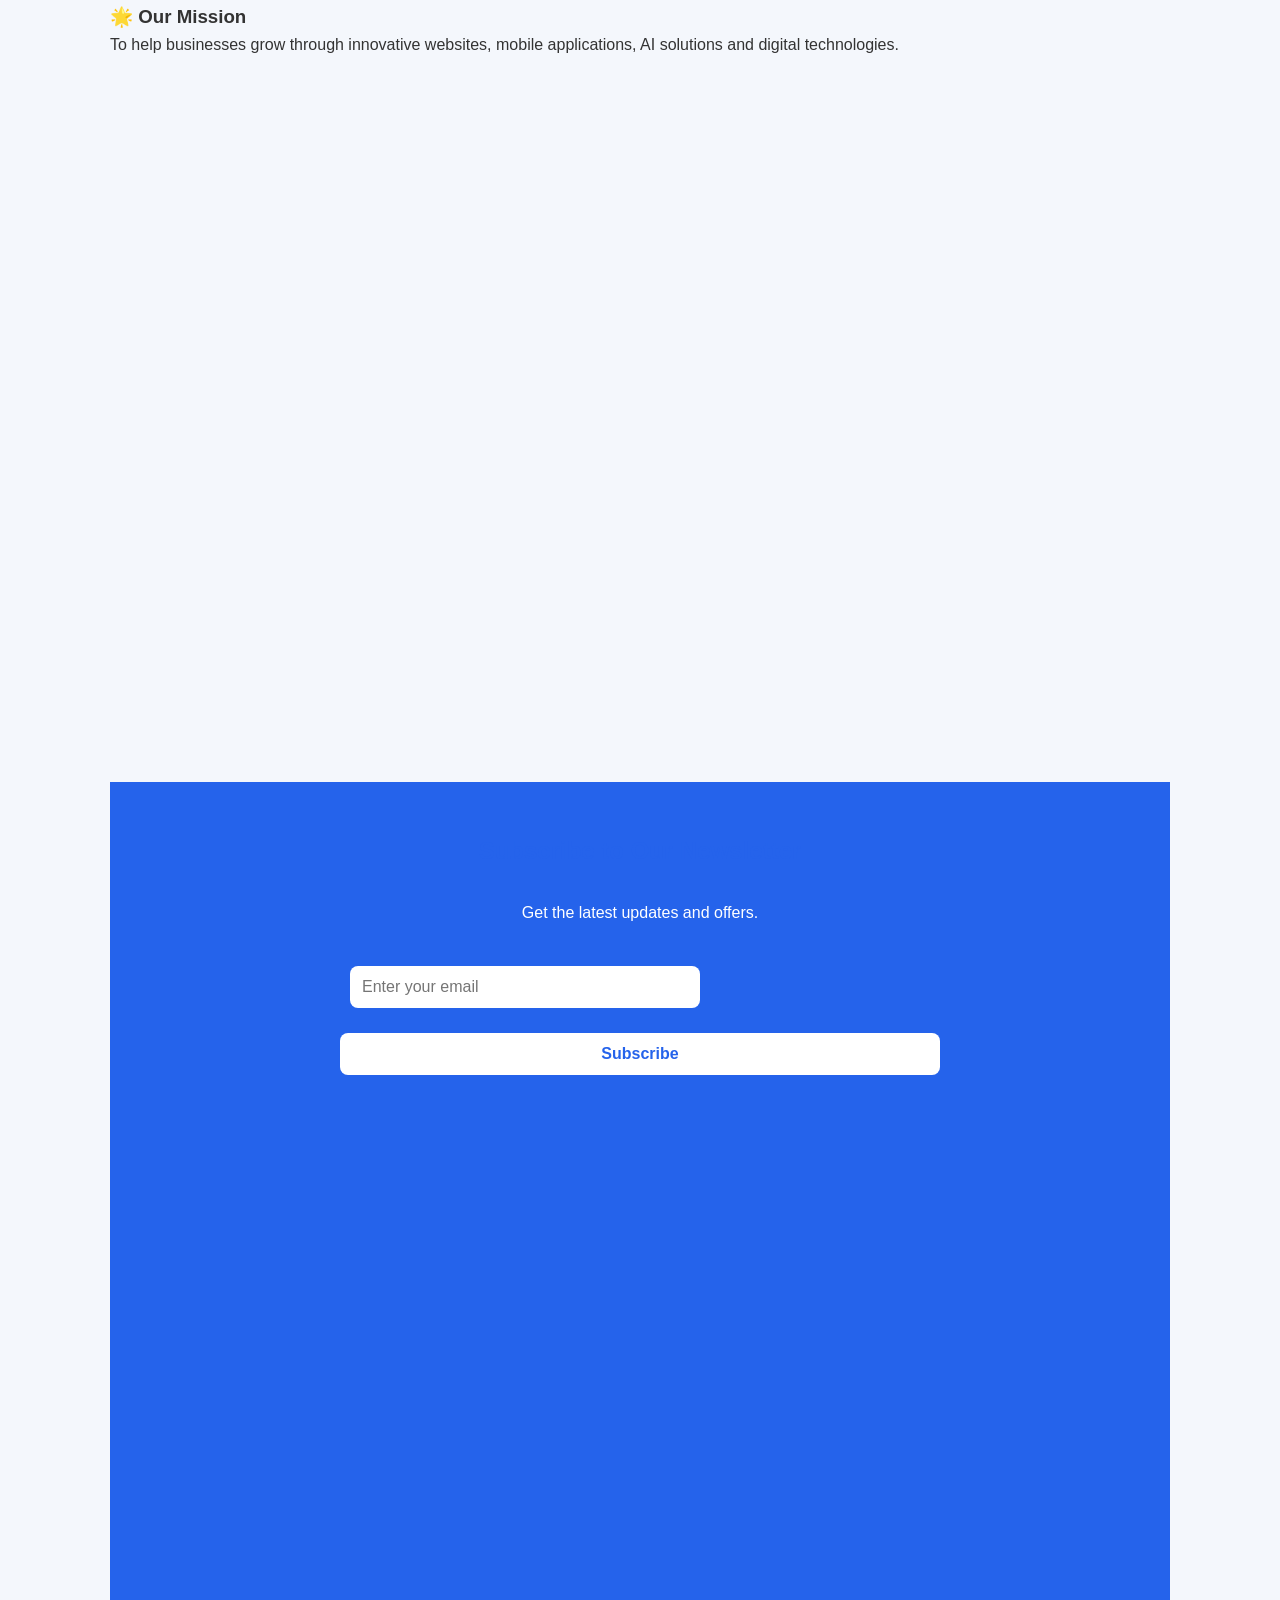
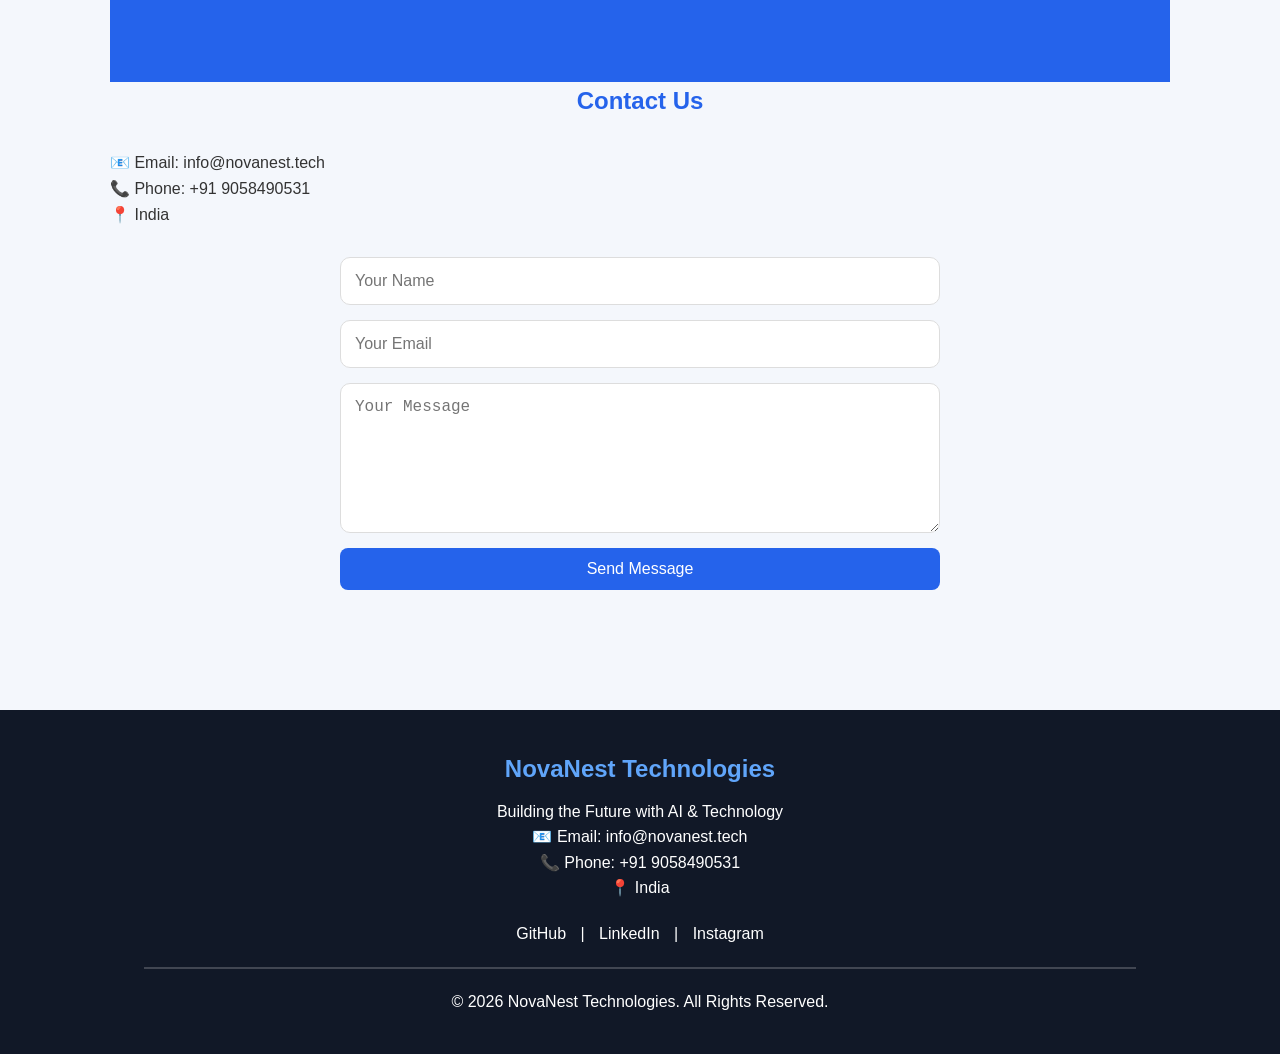
==== commit b80da322: "Update index.html" ====
--- a/index.html
+++ b/index.html
@@ -57,6 +57,7 @@
         Visit Our GitHub
     </button>
     <button onclick="changeTitle()">Change Heading</button>
+    <button onclick="changeColor()">Change Theme Color</button>
 </section>
 
 <section id="services" class="fade-up">
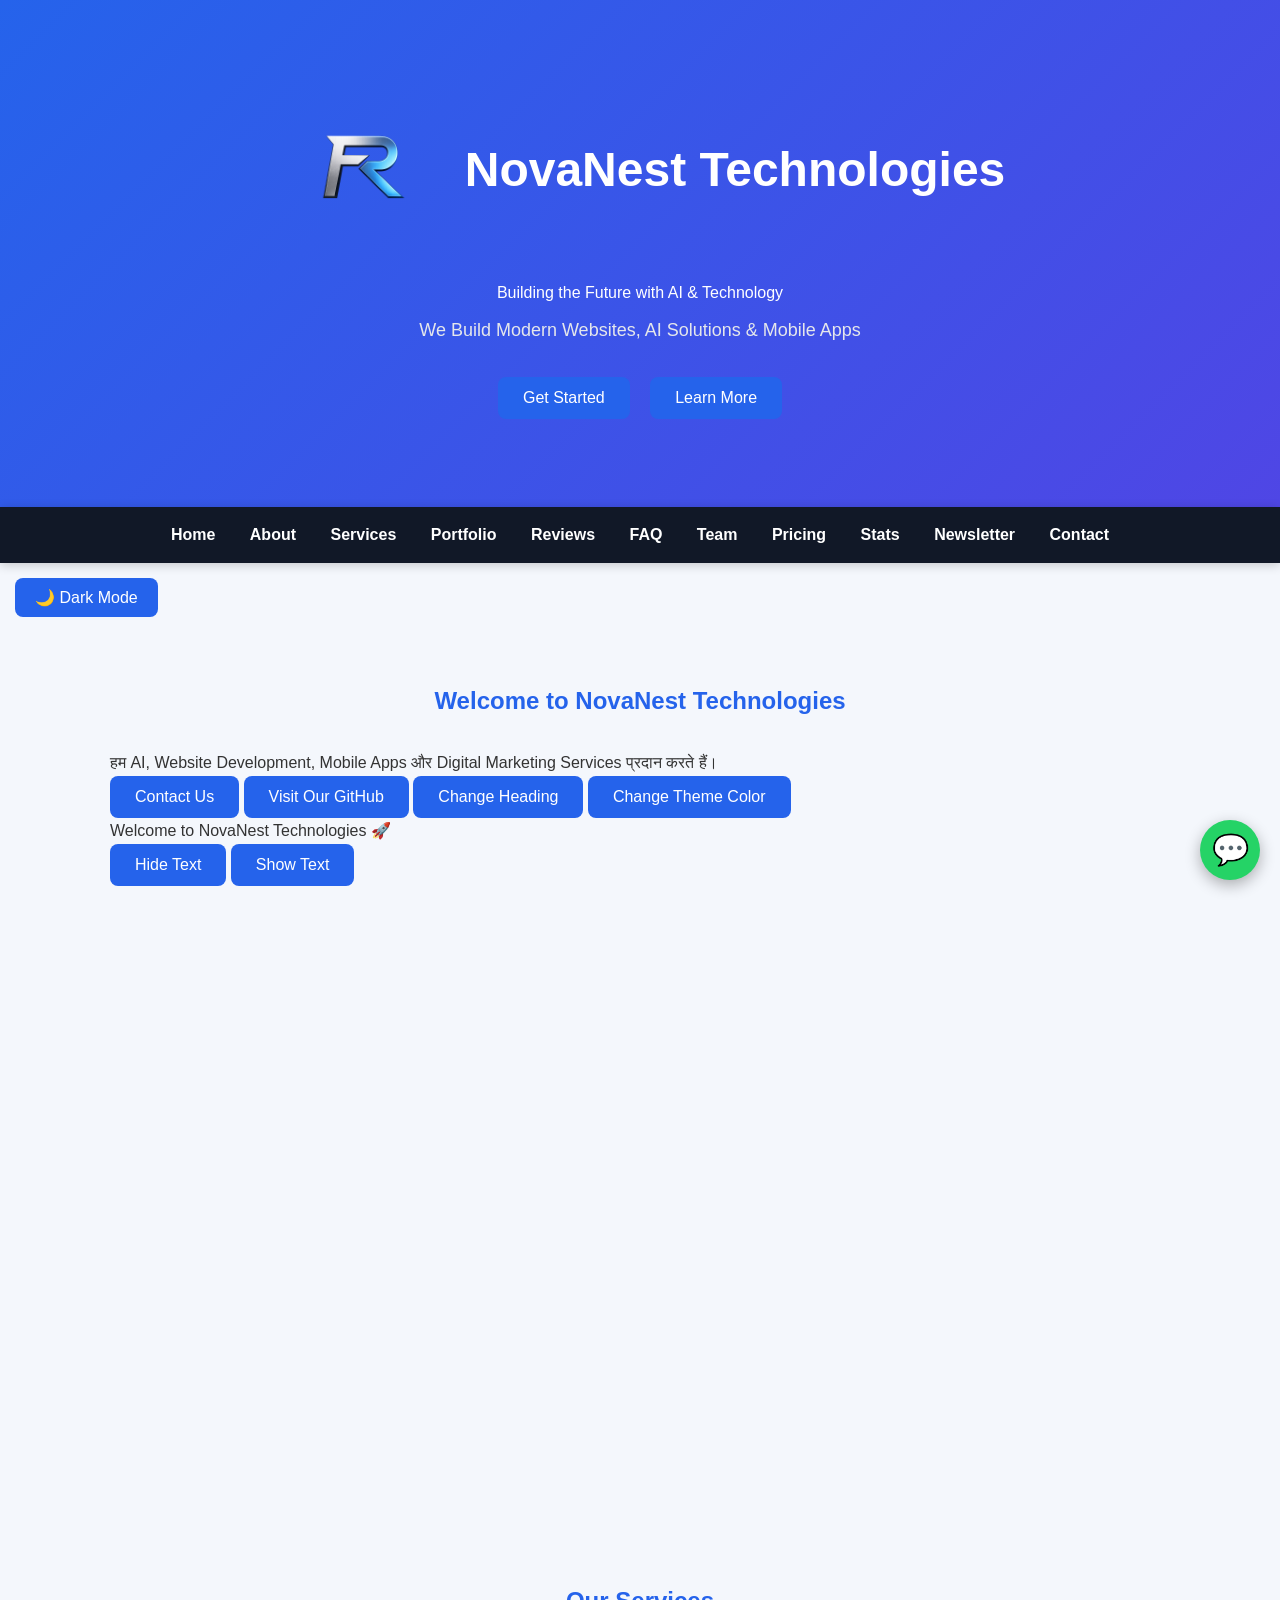
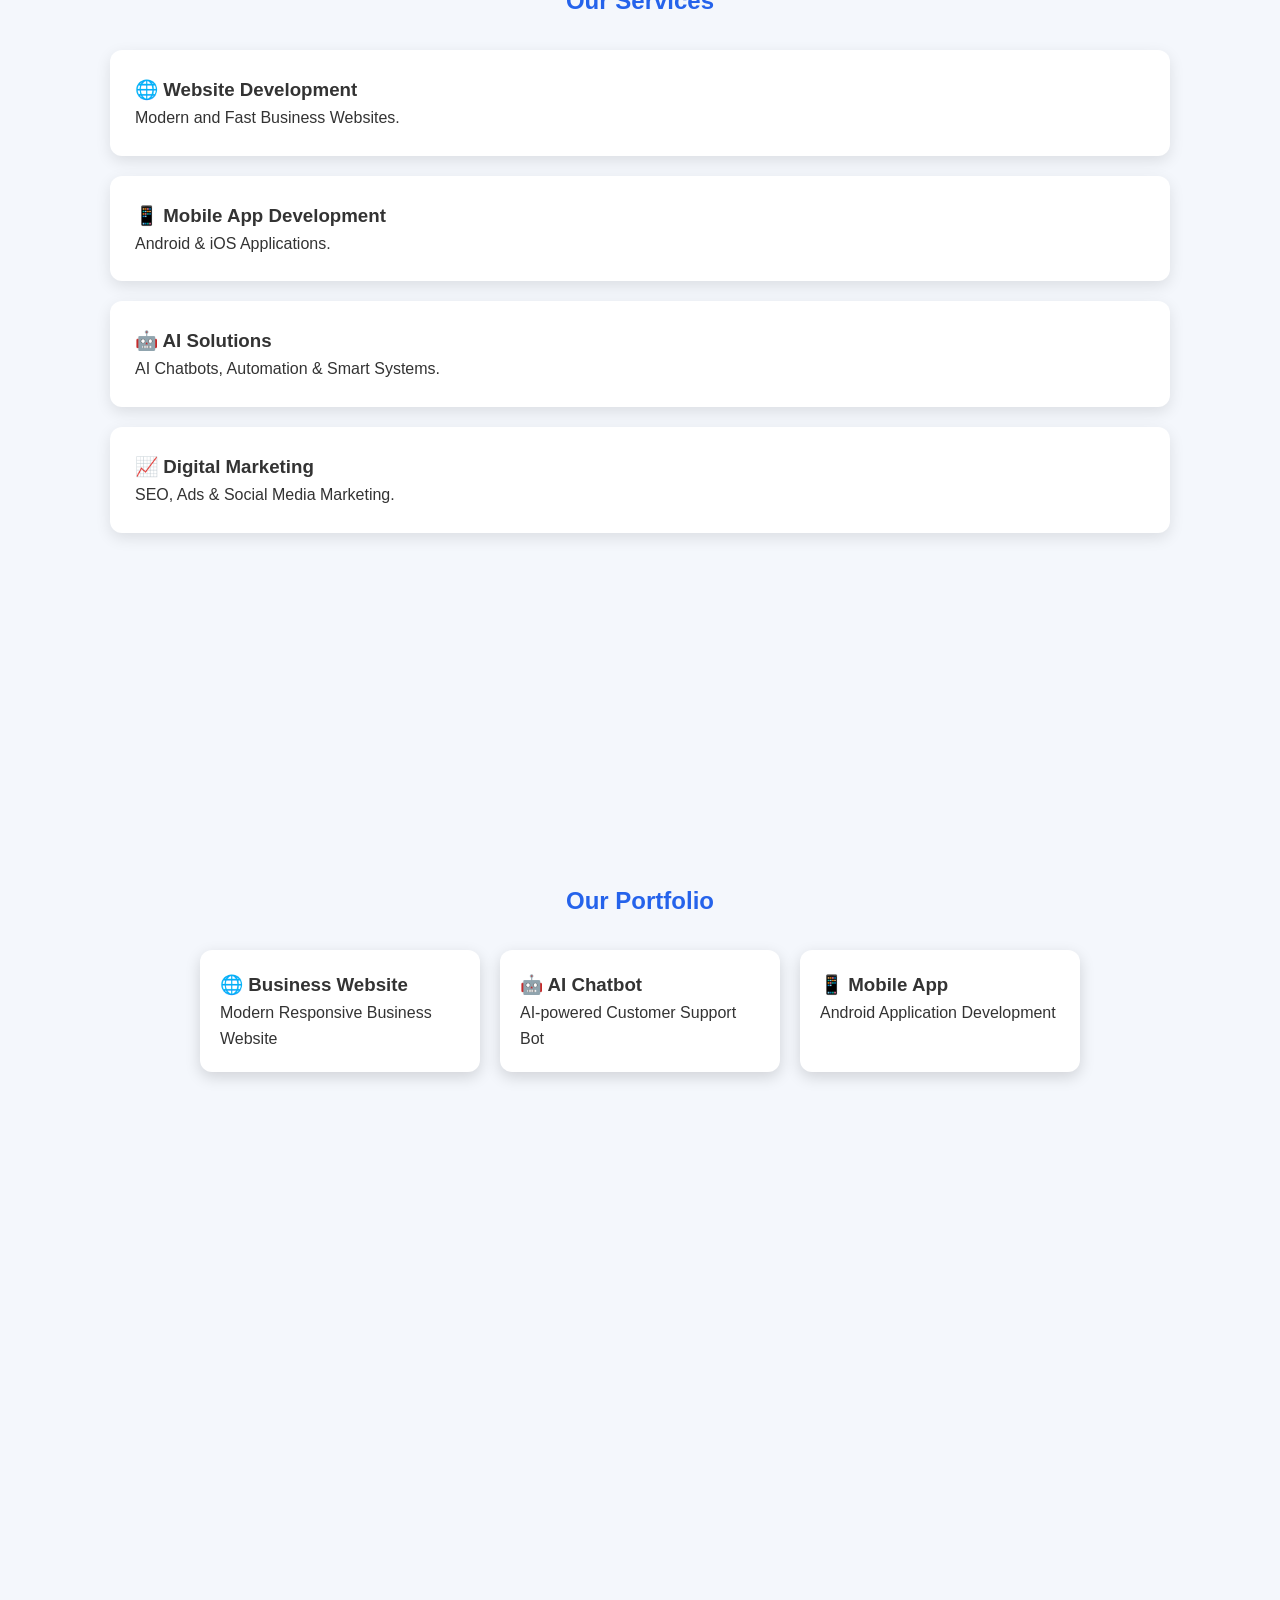
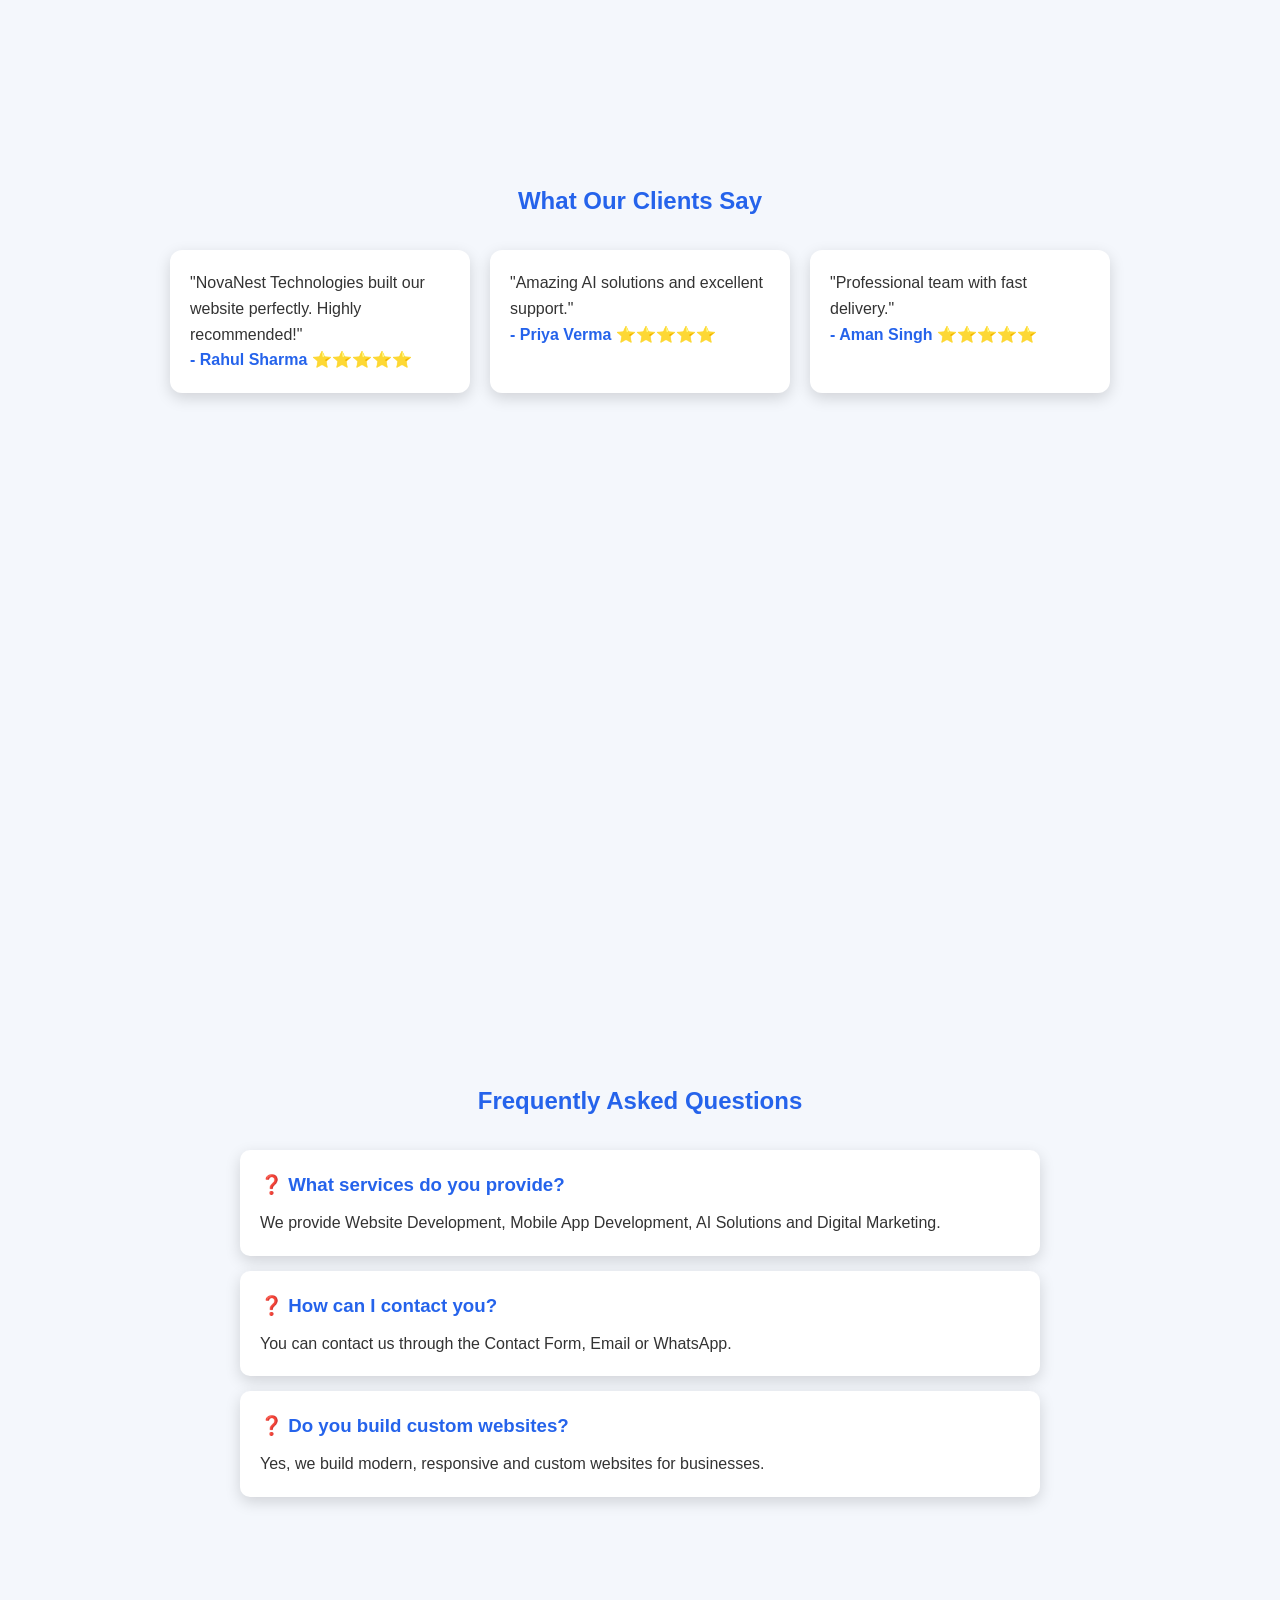
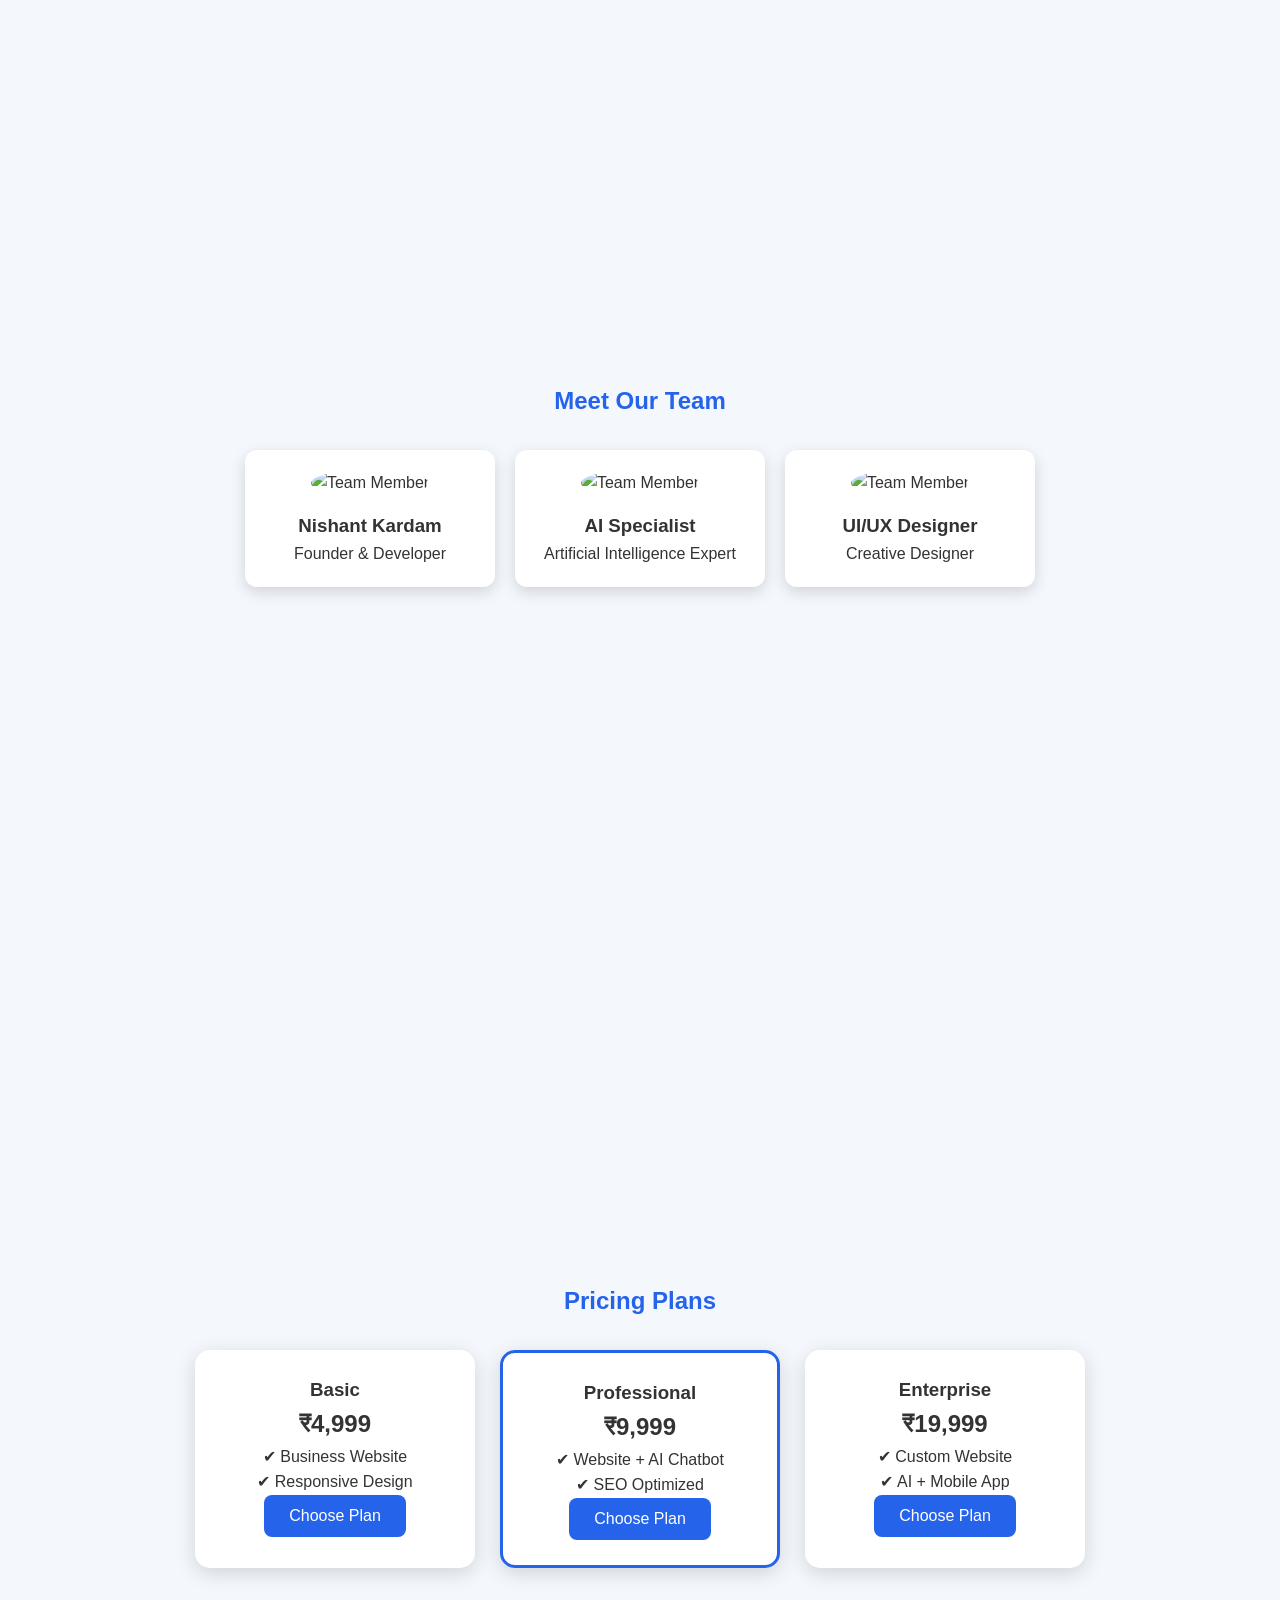
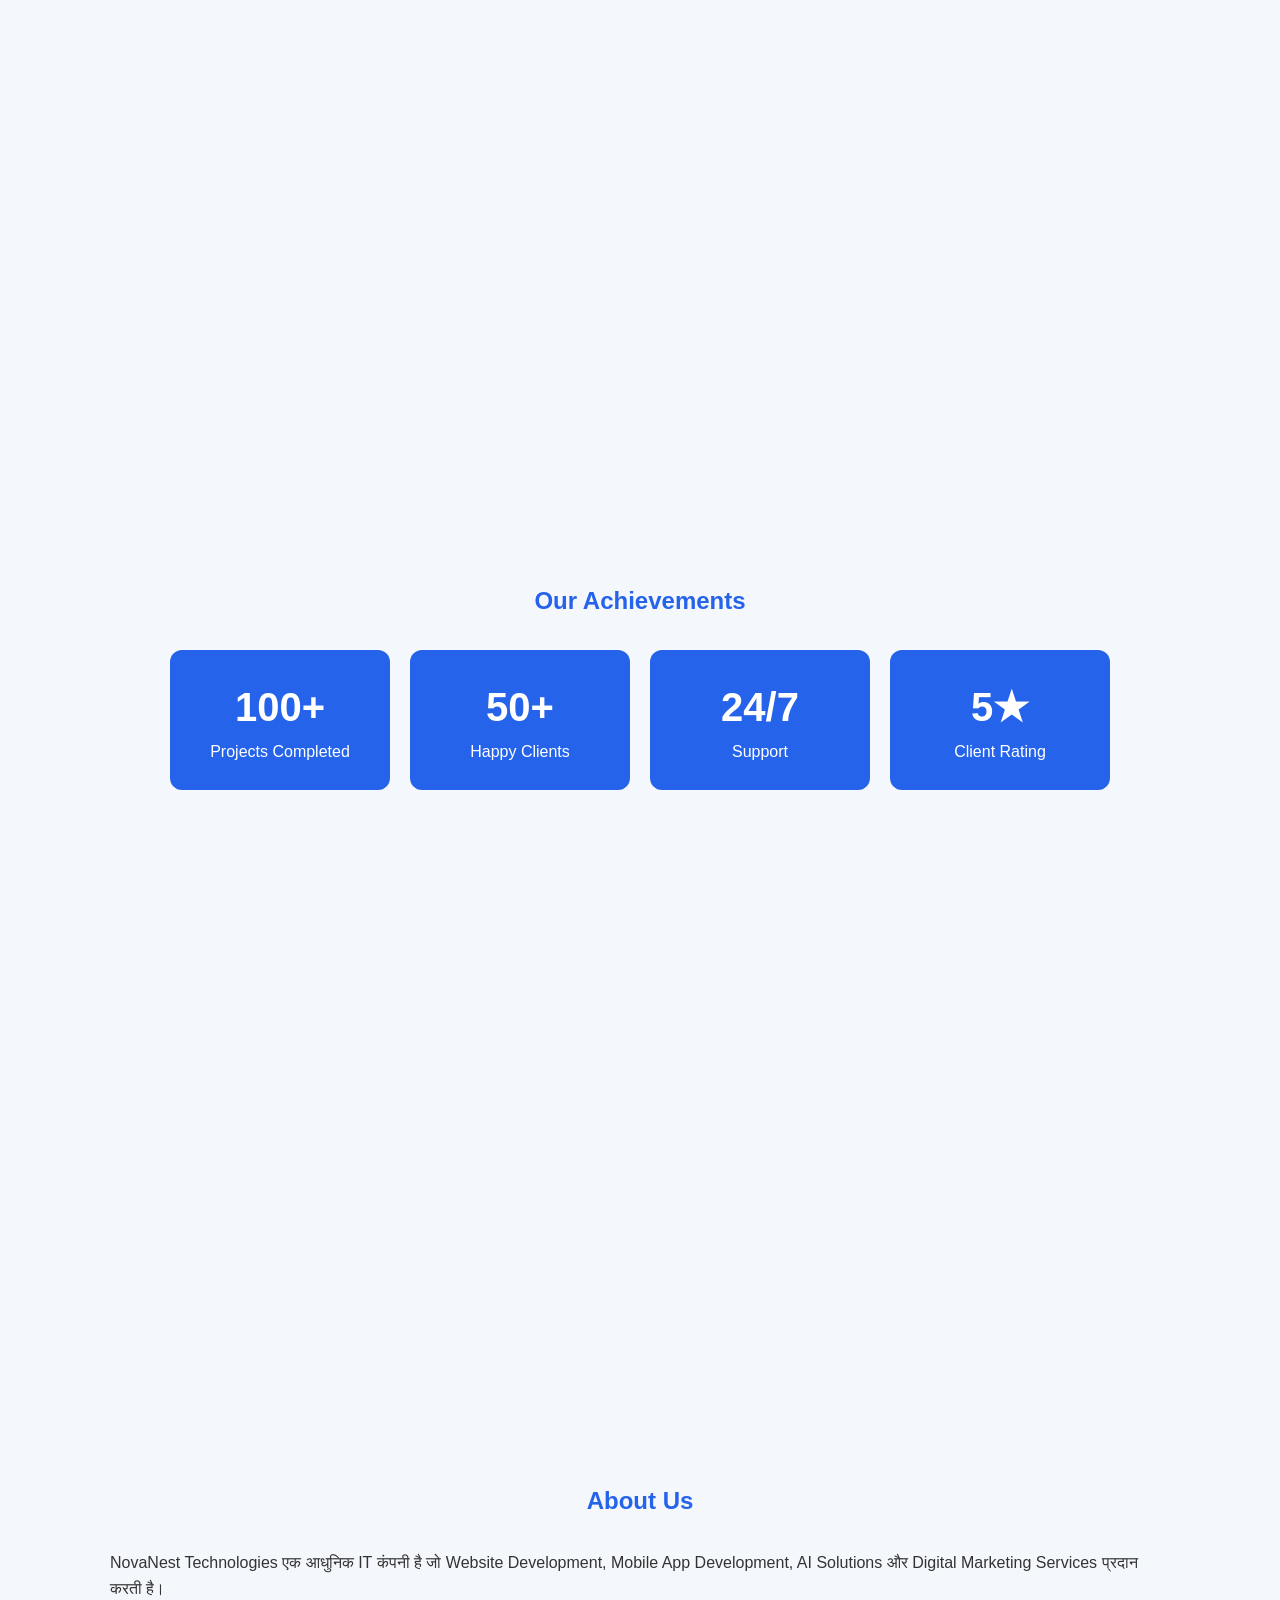
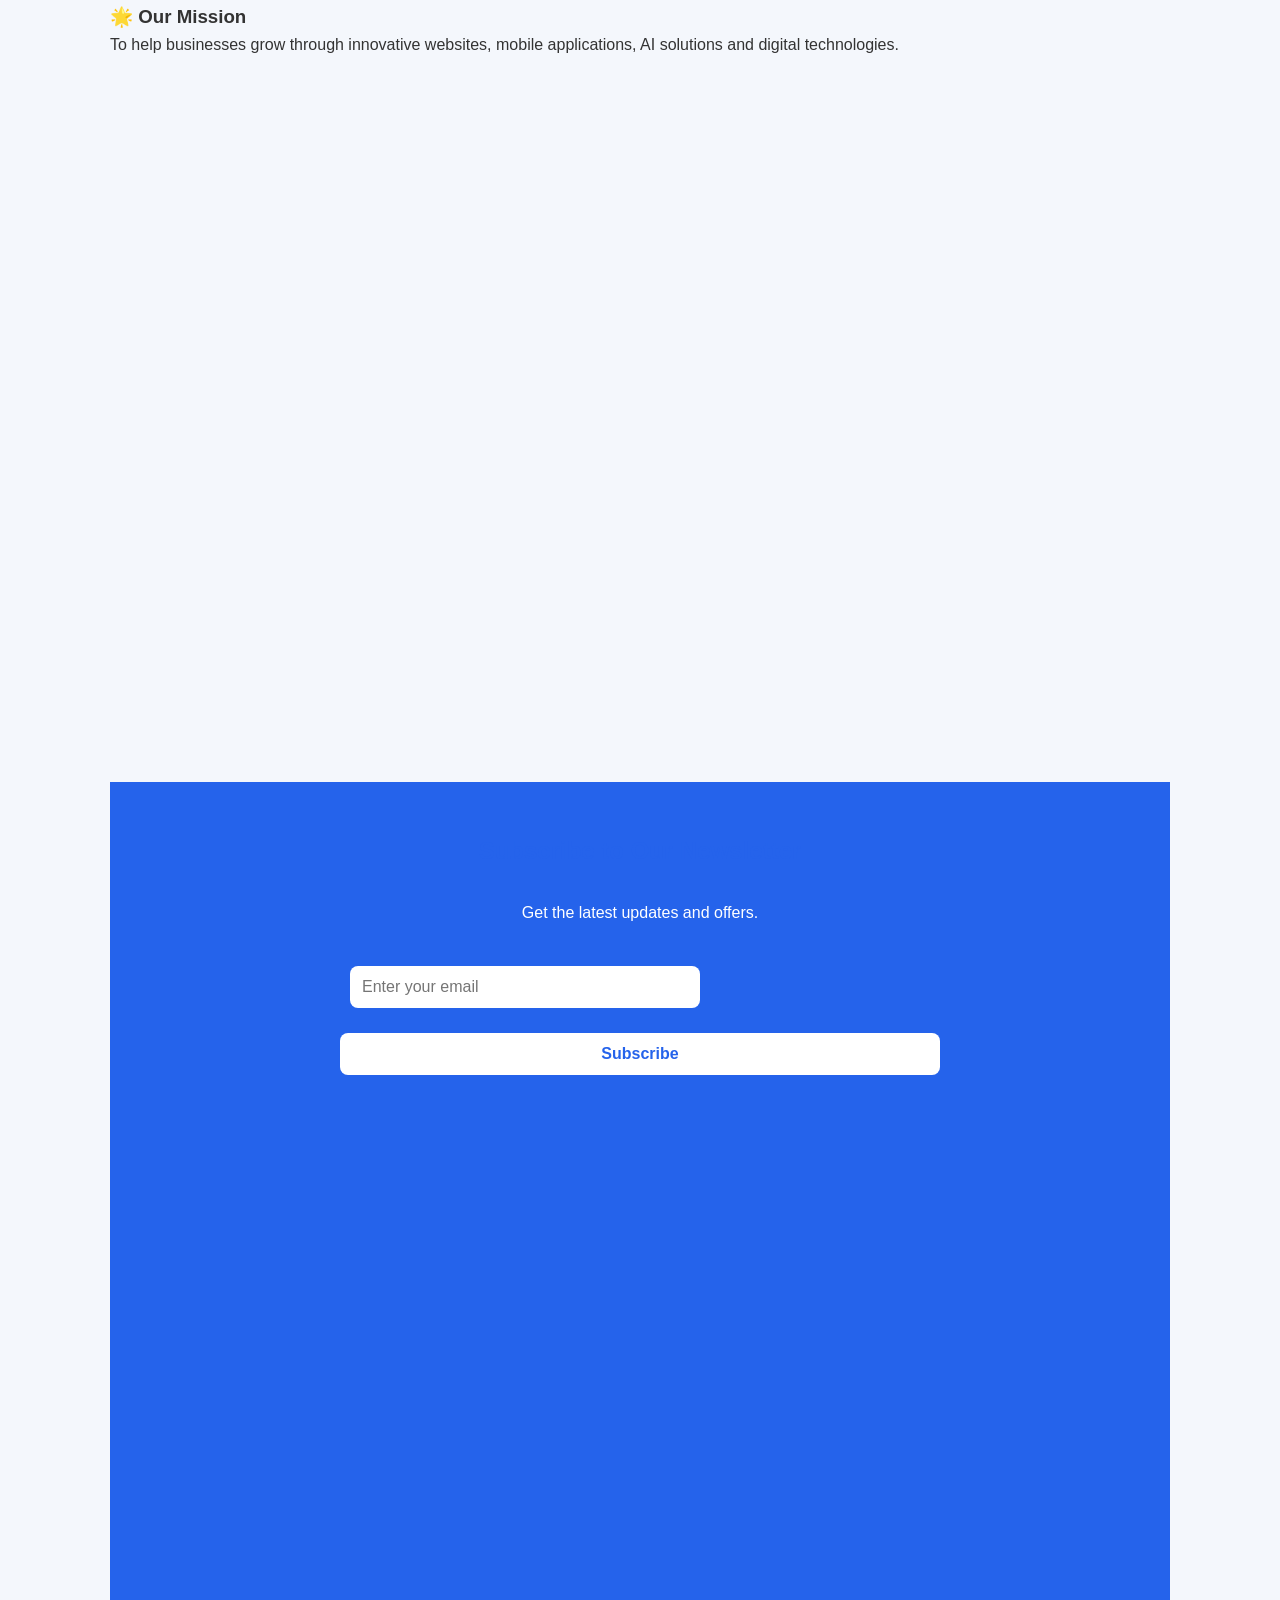
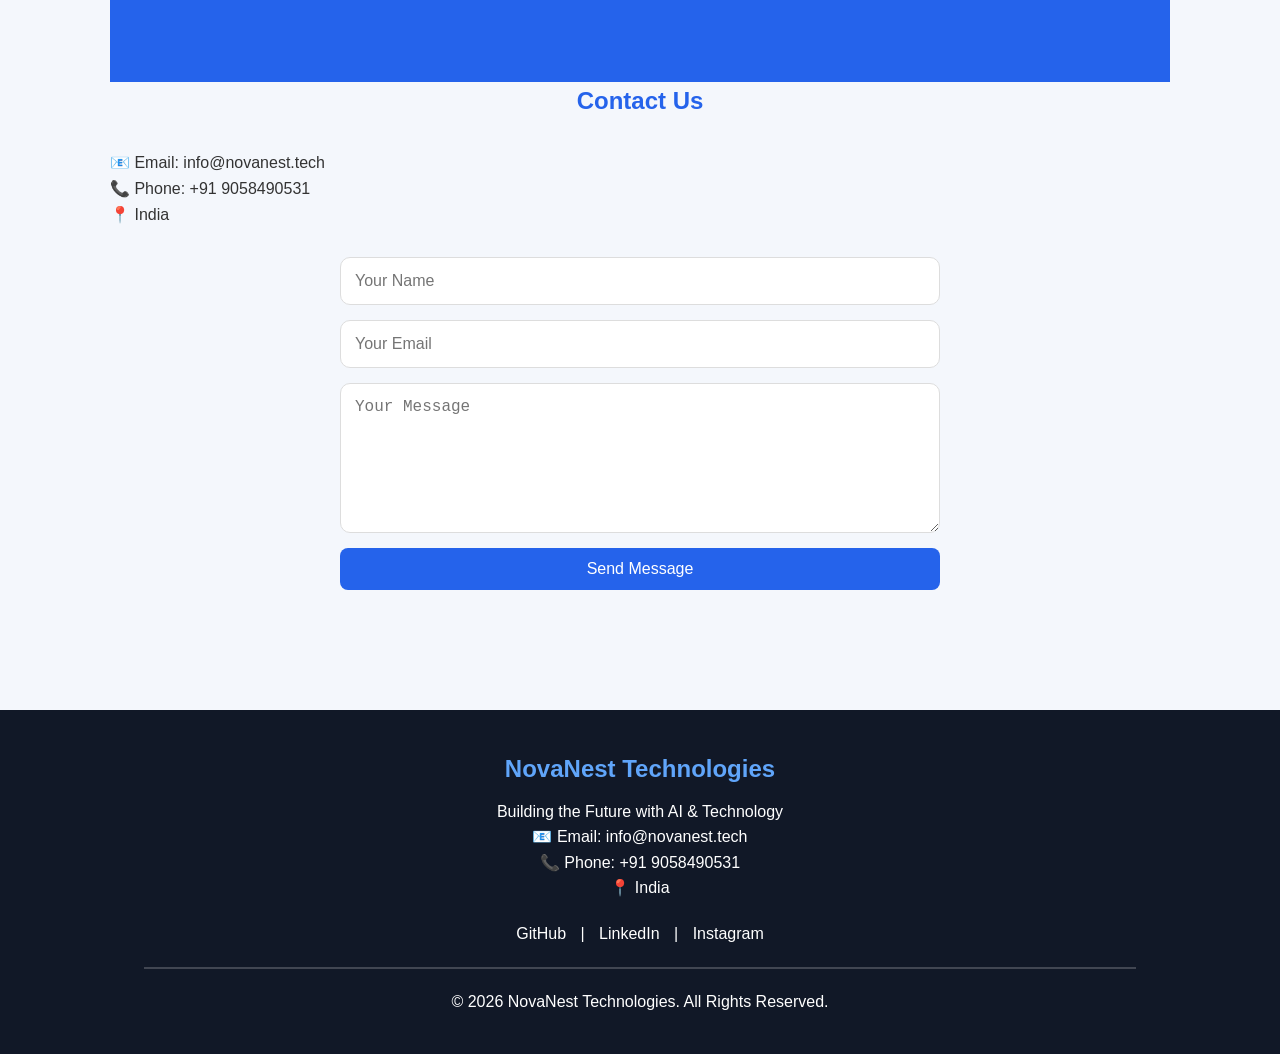
==== commit 6d0a9382: "Update index.html" ====
--- a/index.html
+++ b/index.html
@@ -58,6 +58,12 @@
     </button>
     <button onclick="changeTitle()">Change Heading</button>
     <button onclick="changeColor()">Change Theme Color</button>
+    <p id="demoText">
+    Welcome to NovaNest Technologies 🚀
+    </p>
+    <button onclick="hideText()">Hide Text</button>
+
+<button onclick="showText()">Show Text</button>
 </section>
 
 <section id="services" class="fade-up">
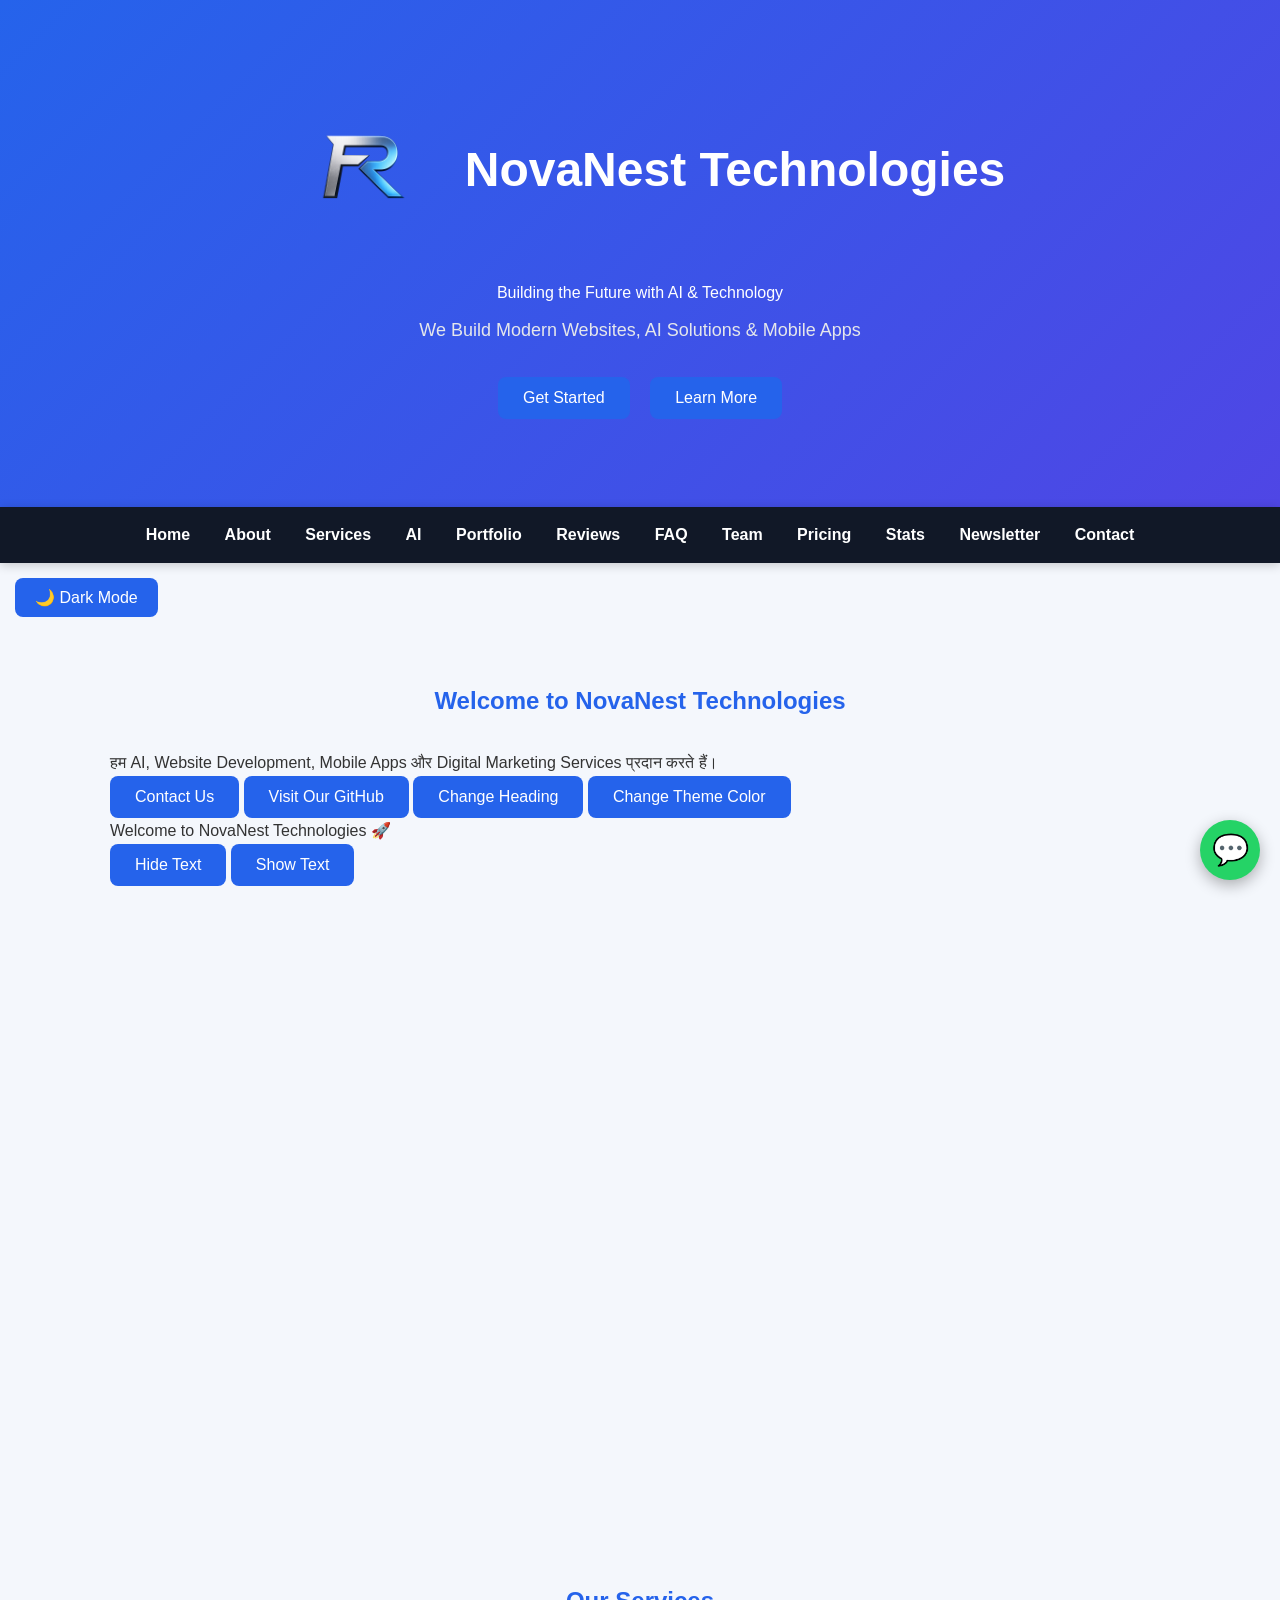
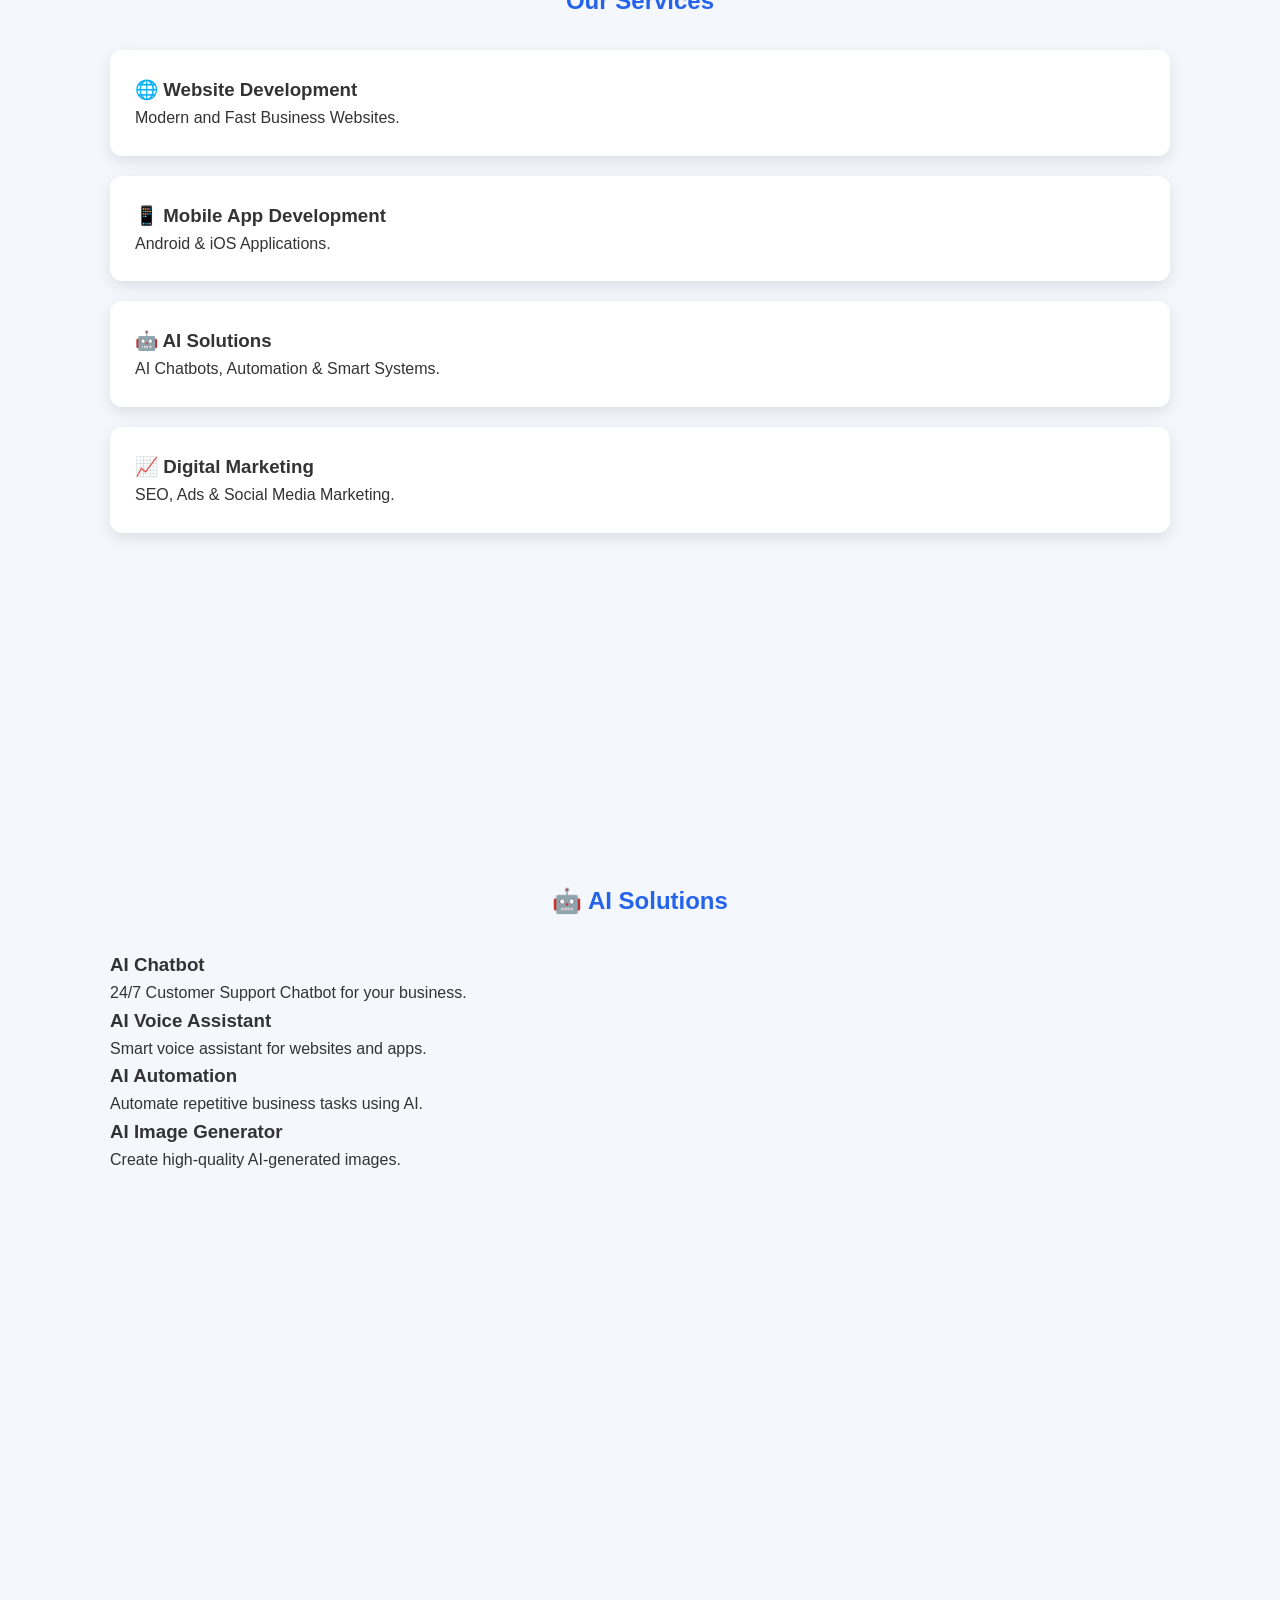
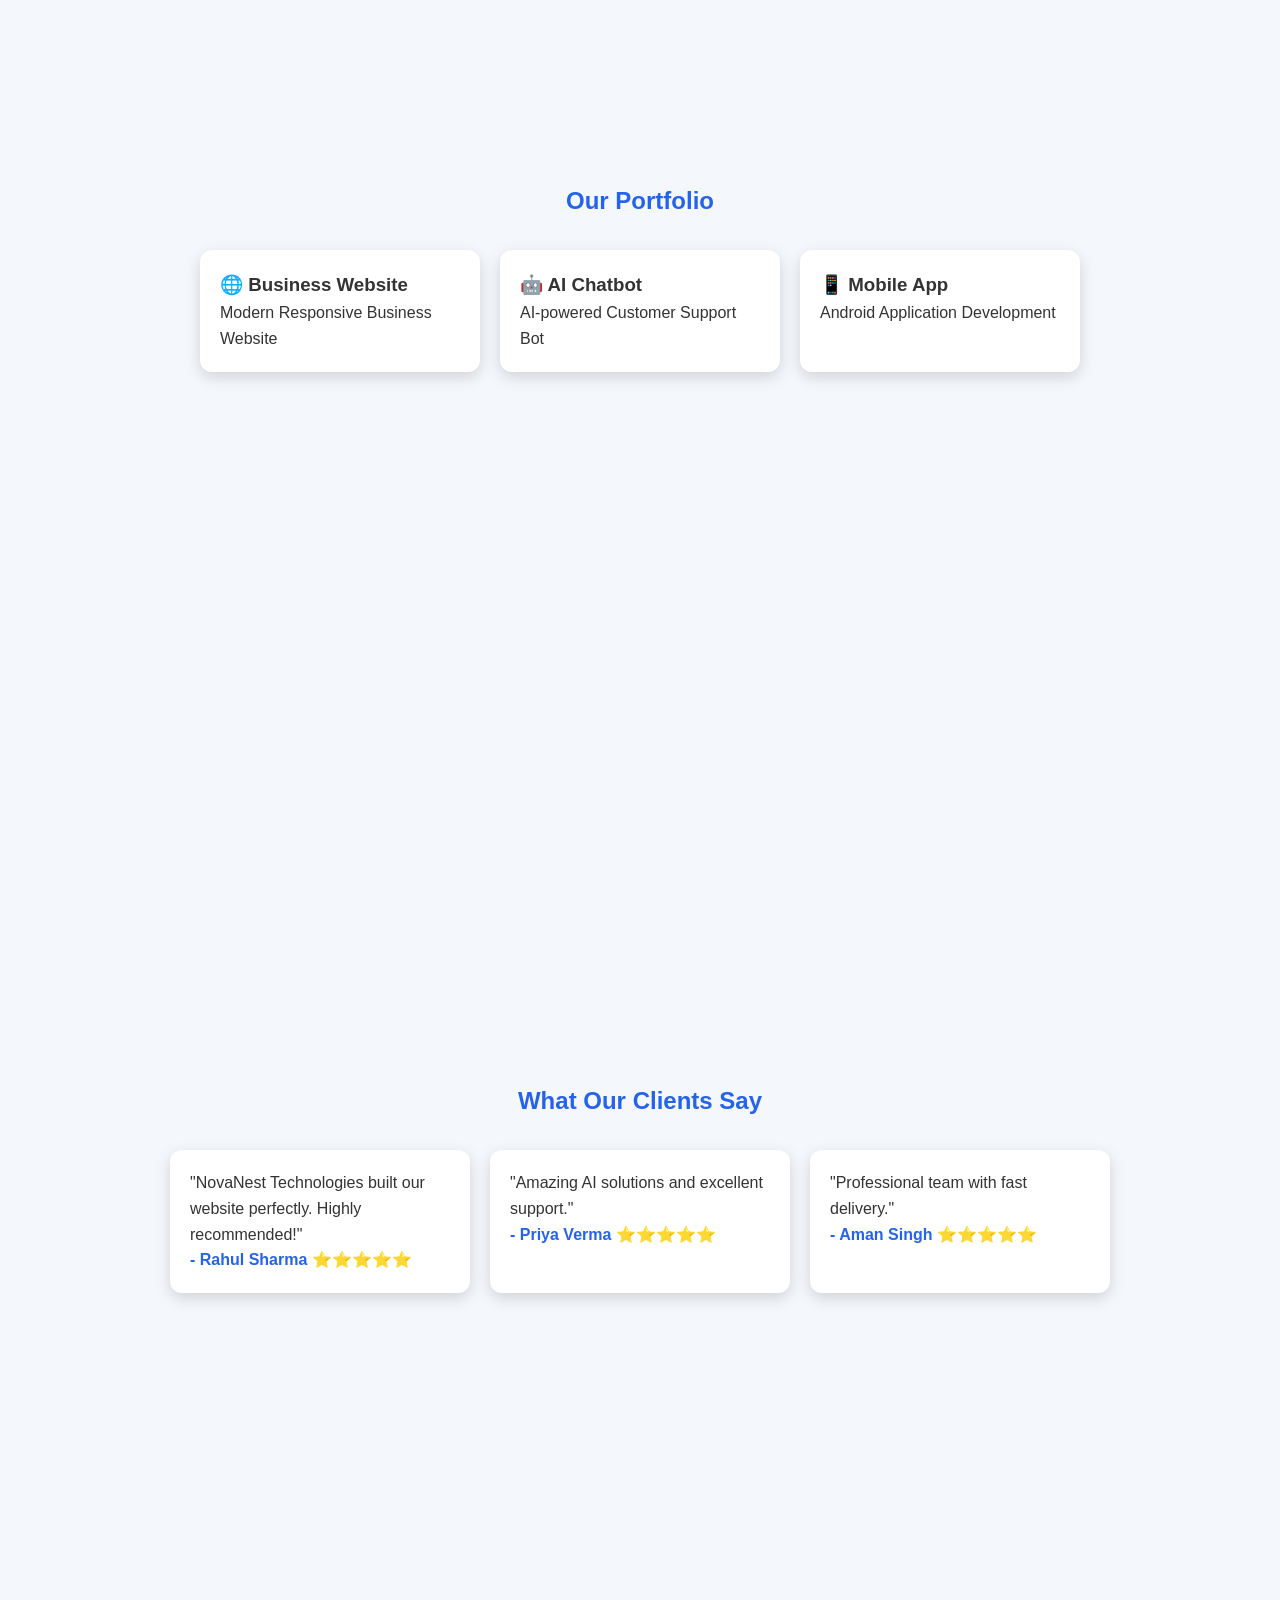
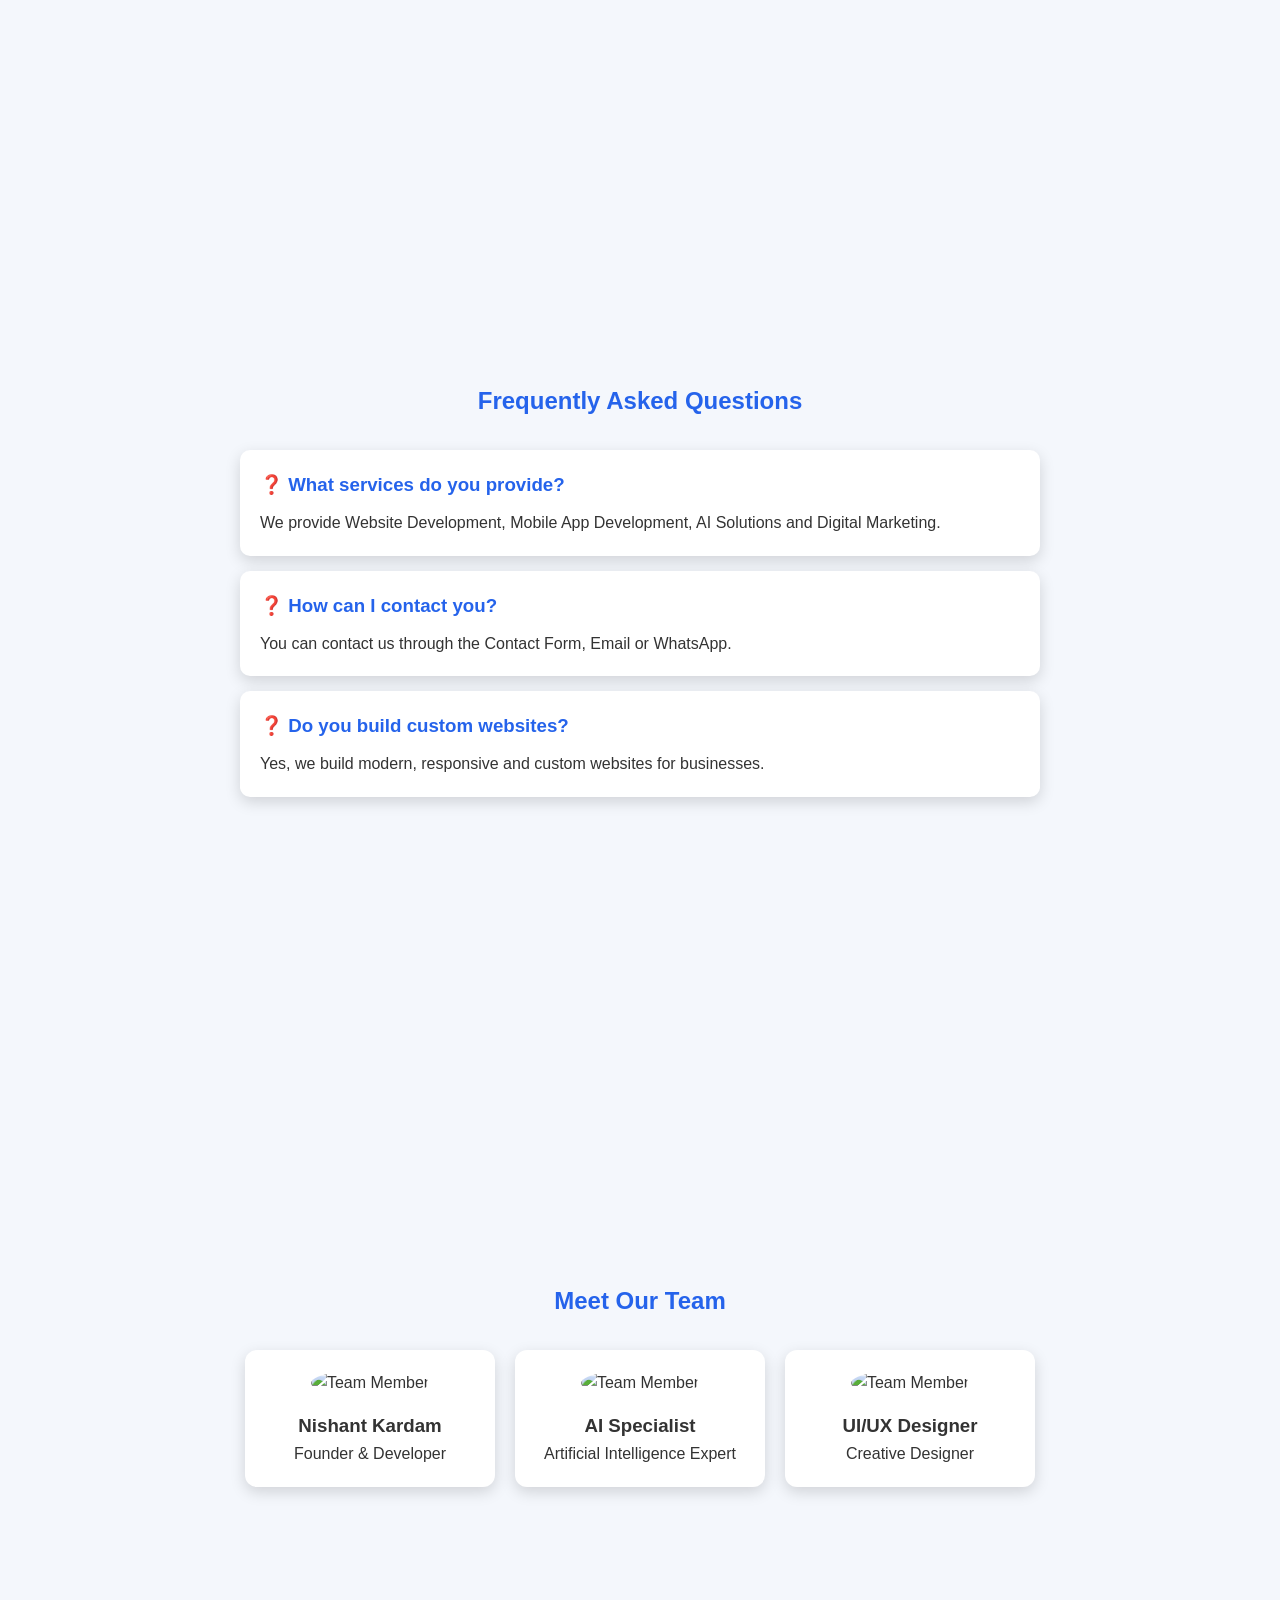
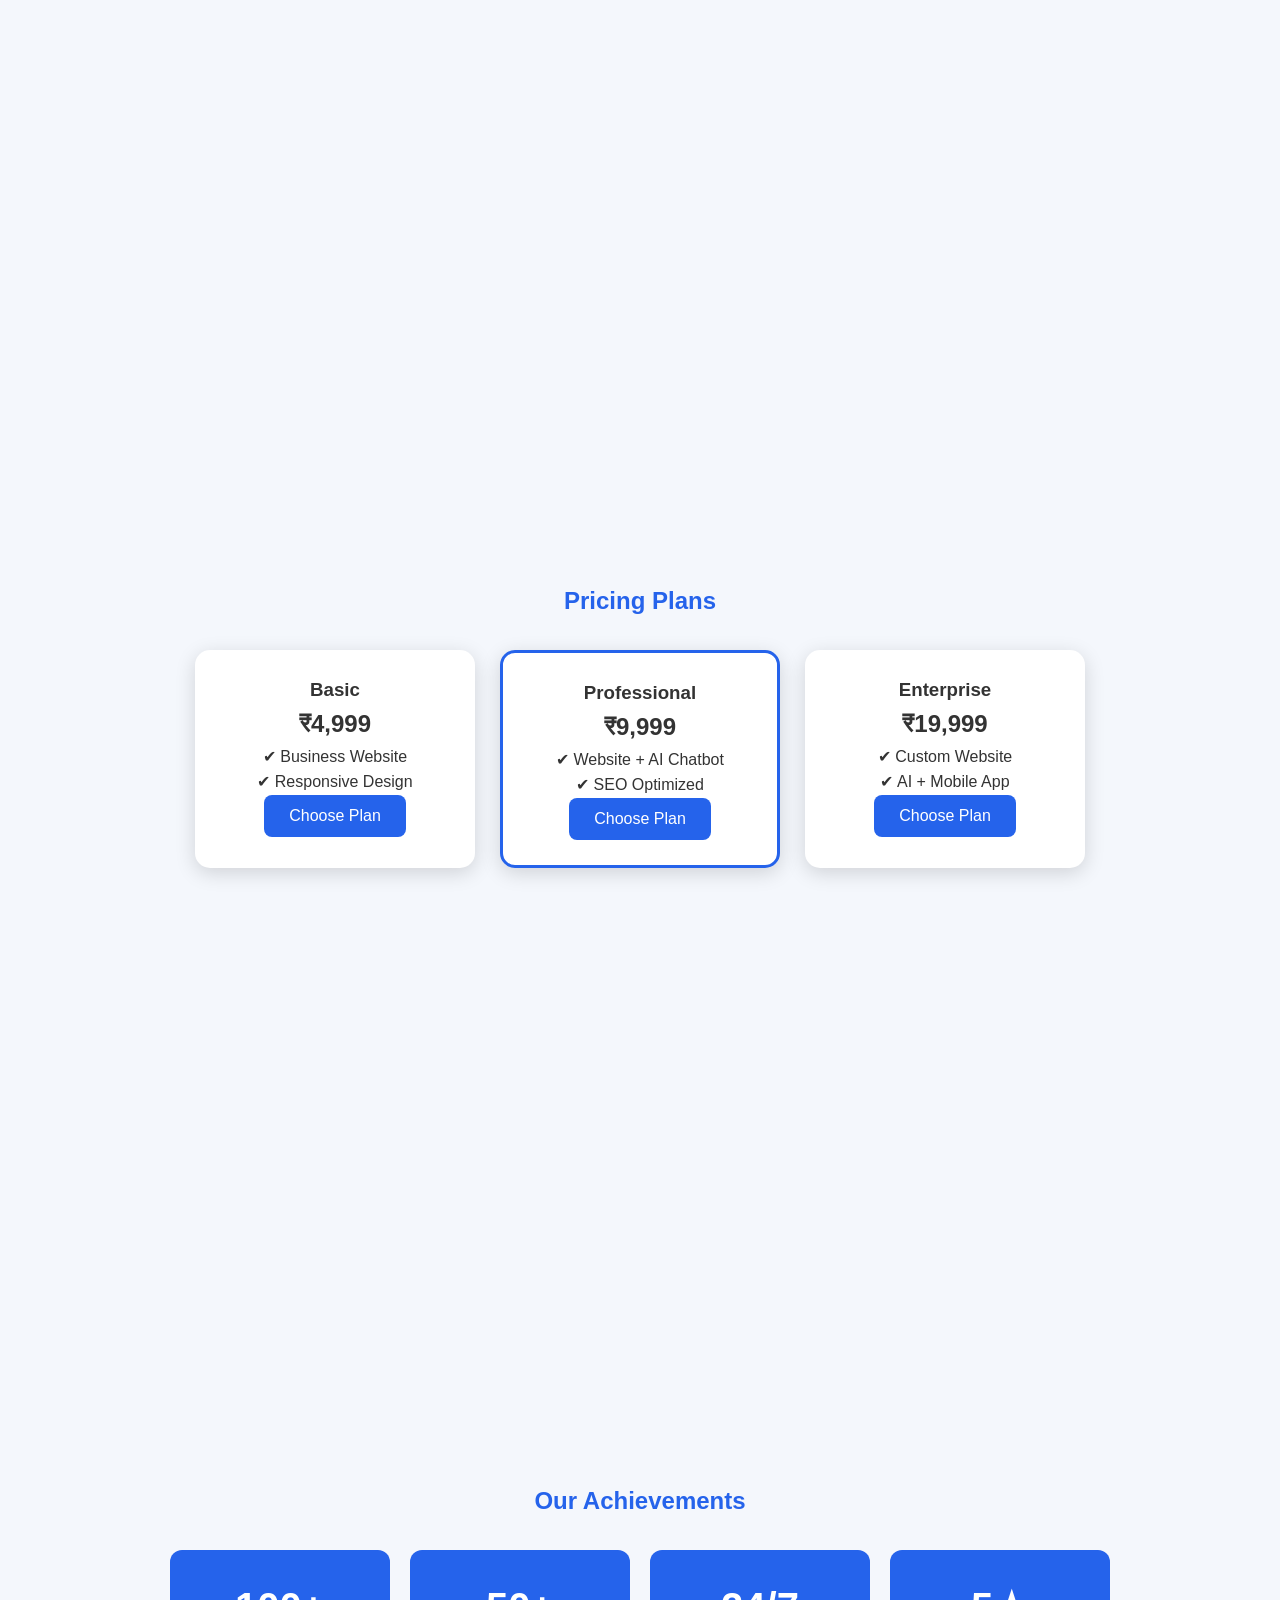
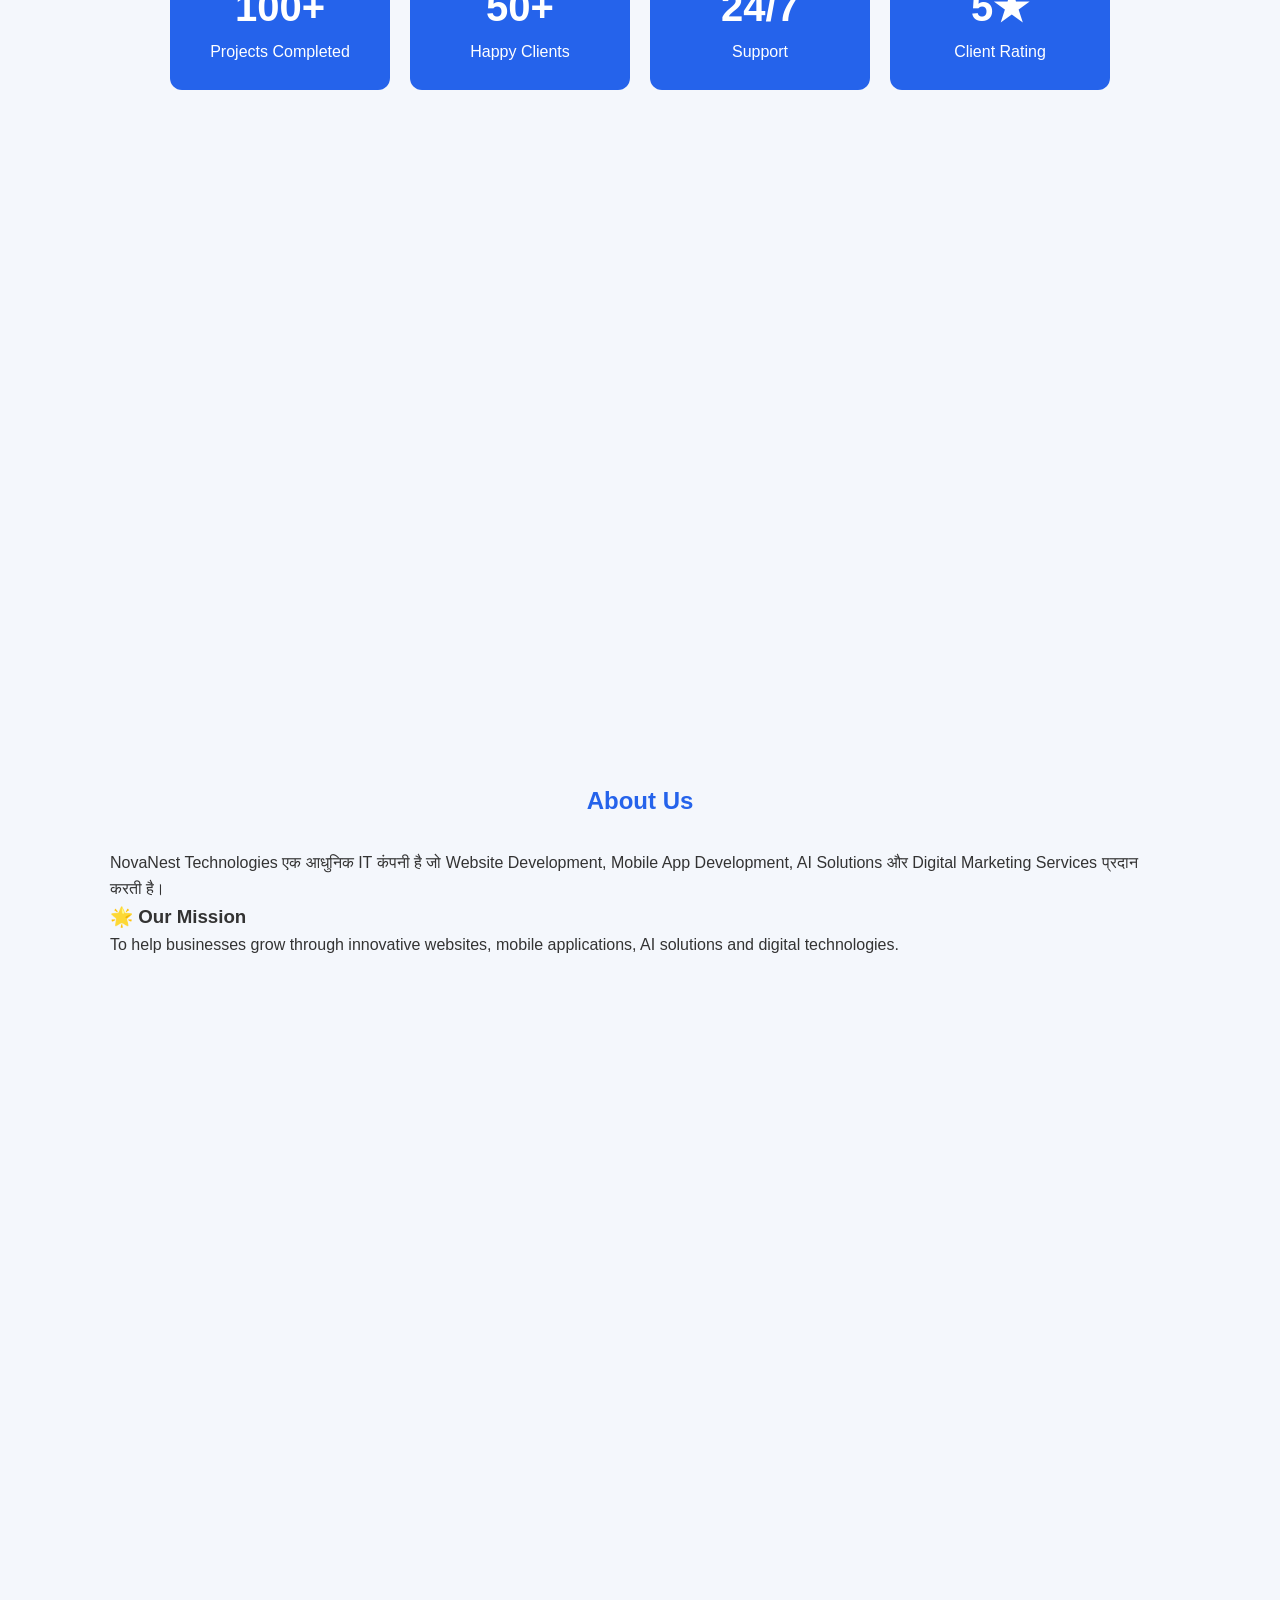
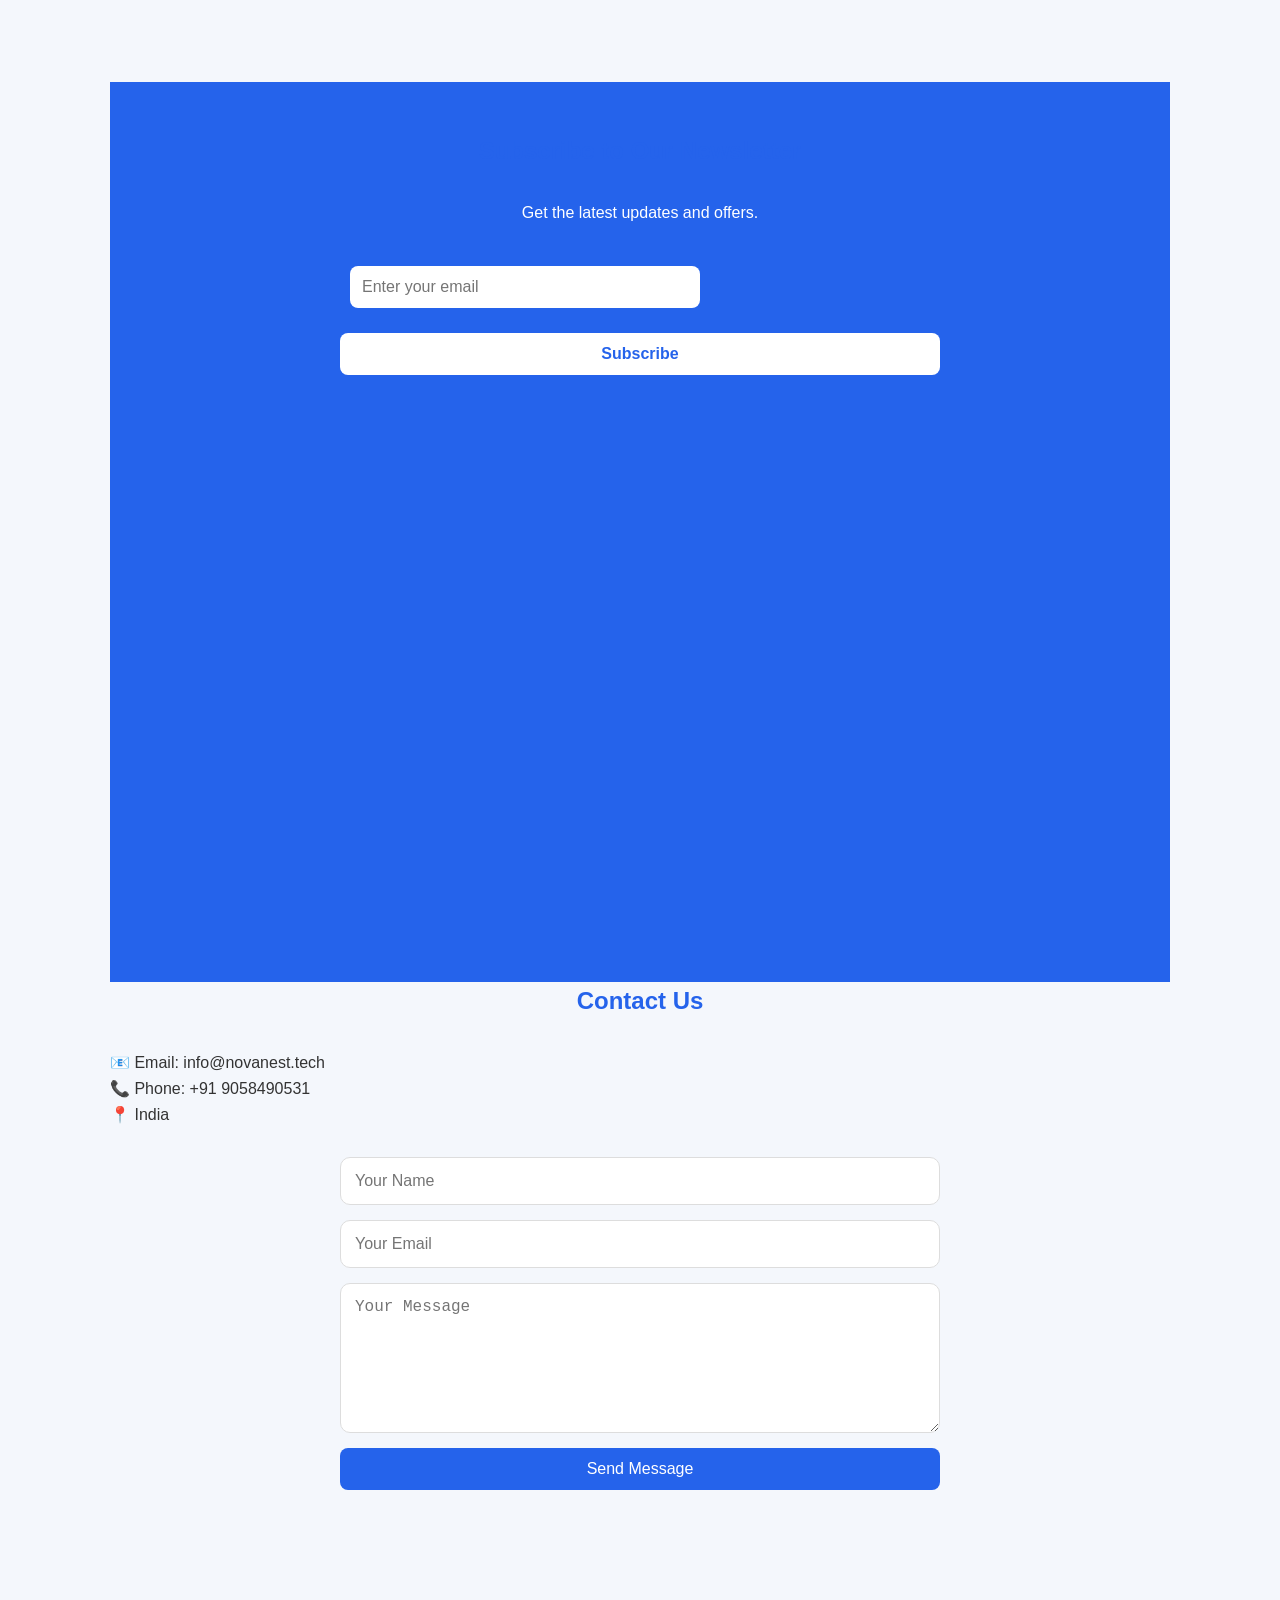
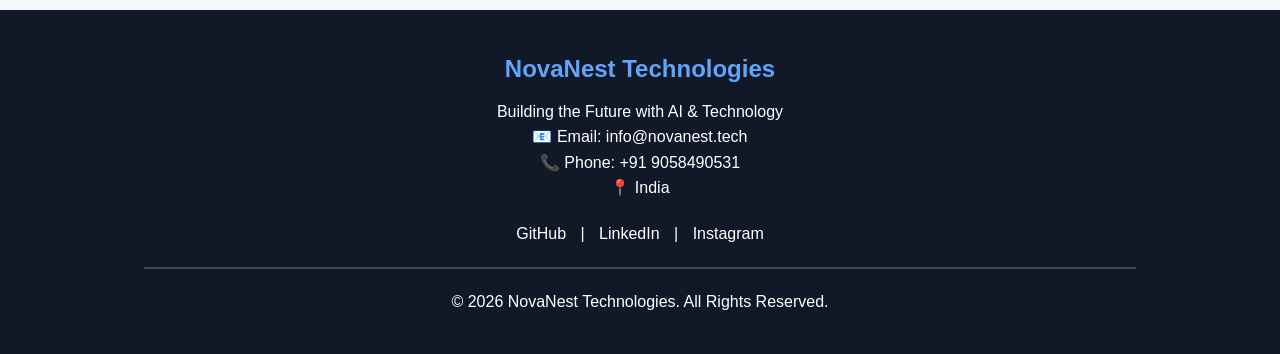
==== commit abb76c4b: "Update index.html" ====
--- a/index.html
+++ b/index.html
@@ -34,6 +34,7 @@
     <a href="#home">Home</a>
     <a href="#about">About</a>
     <a href="#services">Services</a>
+    <a href="#ai-solutions">AI</a>
    <a href="#portfolio">Portfolio</a>
     <a href="#testimonials">Reviews</a>
     <a href="#faq">FAQ</a>
@@ -91,6 +92,33 @@
     </div>
 
 </section>
+    <section id="ai-solutions">
+    <h2>🤖 AI Solutions</h2>
+
+    <div class="ai-container">
+
+        <div class="ai-card">
+            <h3>AI Chatbot</h3>
+            <p>24/7 Customer Support Chatbot for your business.</p>
+        </div>
+
+        <div class="ai-card">
+            <h3>AI Voice Assistant</h3>
+            <p>Smart voice assistant for websites and apps.</p>
+        </div>
+
+        <div class="ai-card">
+            <h3>AI Automation</h3>
+            <p>Automate repetitive business tasks using AI.</p>
+        </div>
+
+        <div class="ai-card">
+            <h3>AI Image Generator</h3>
+            <p>Create high-quality AI-generated images.</p>
+        </div>
+
+    </div>
+    </section>
 <section id="portfolio">
     <h2>Our Portfolio</h2>
 
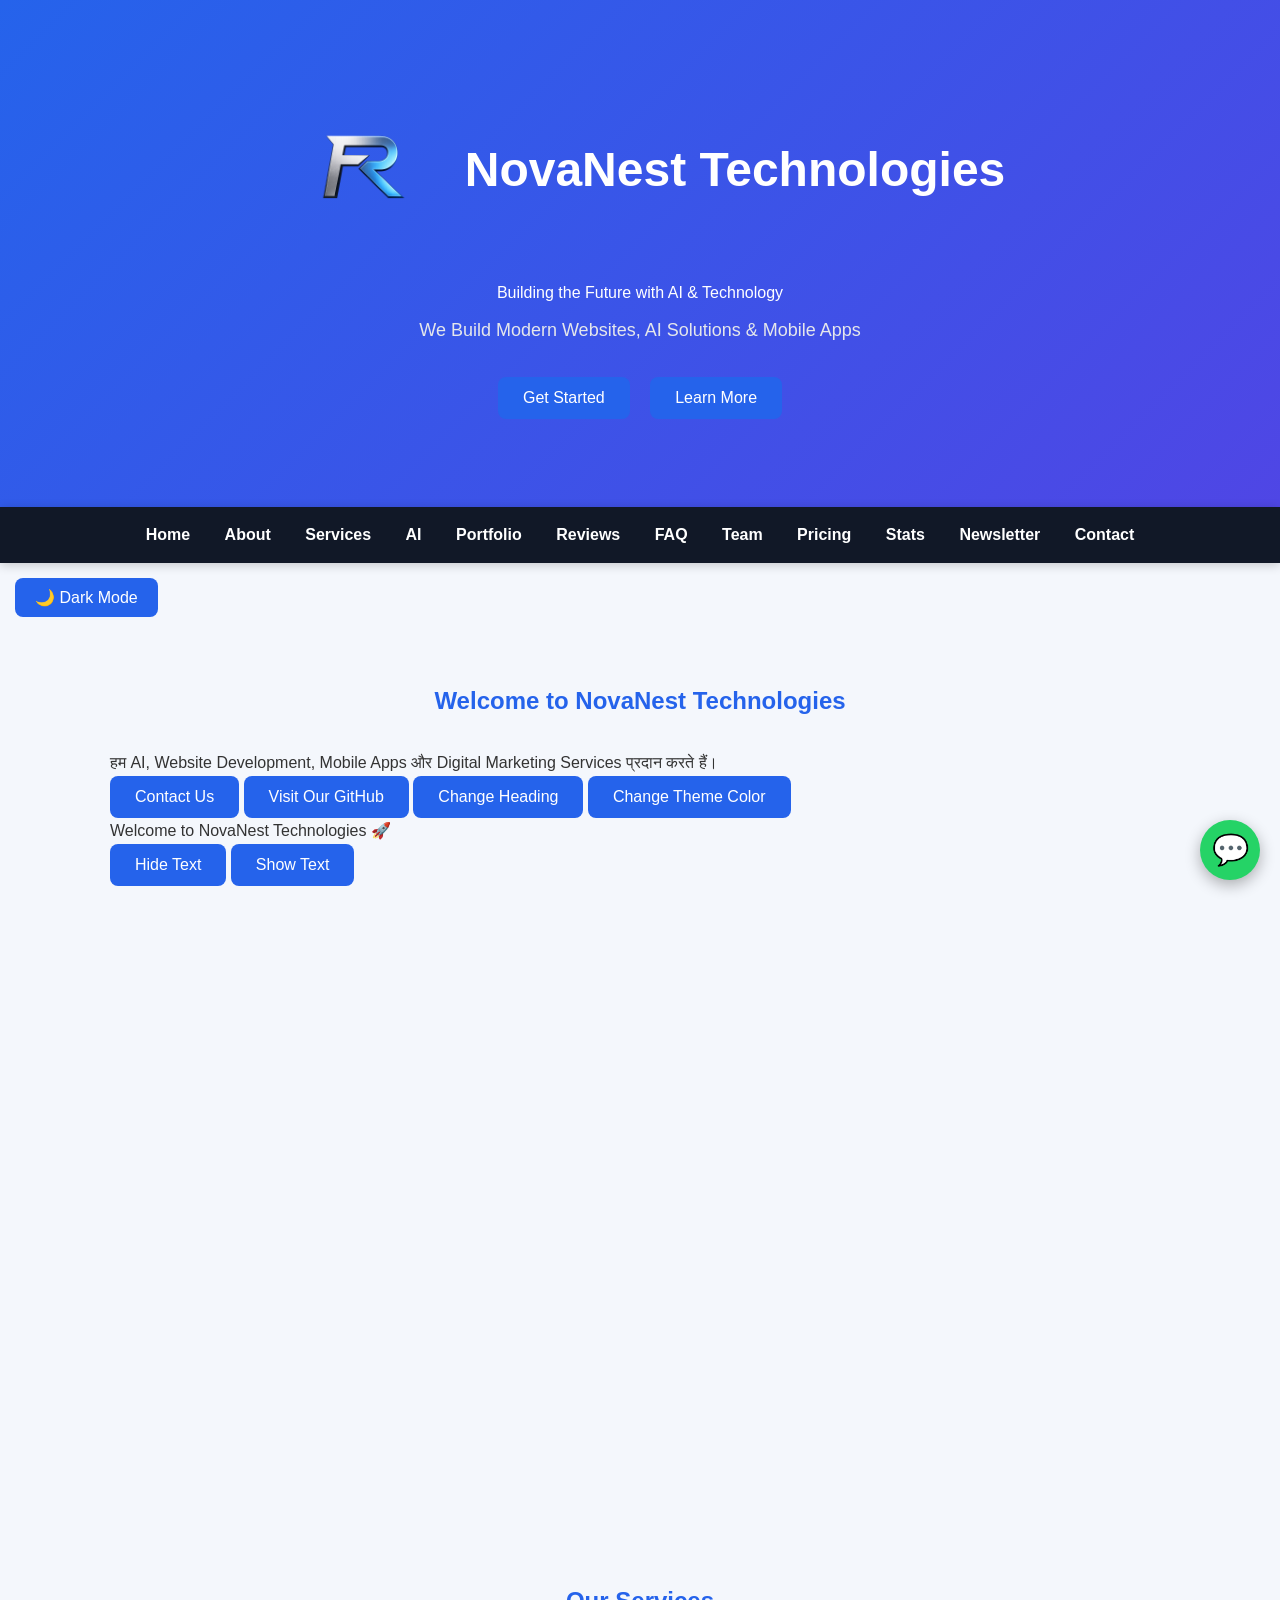
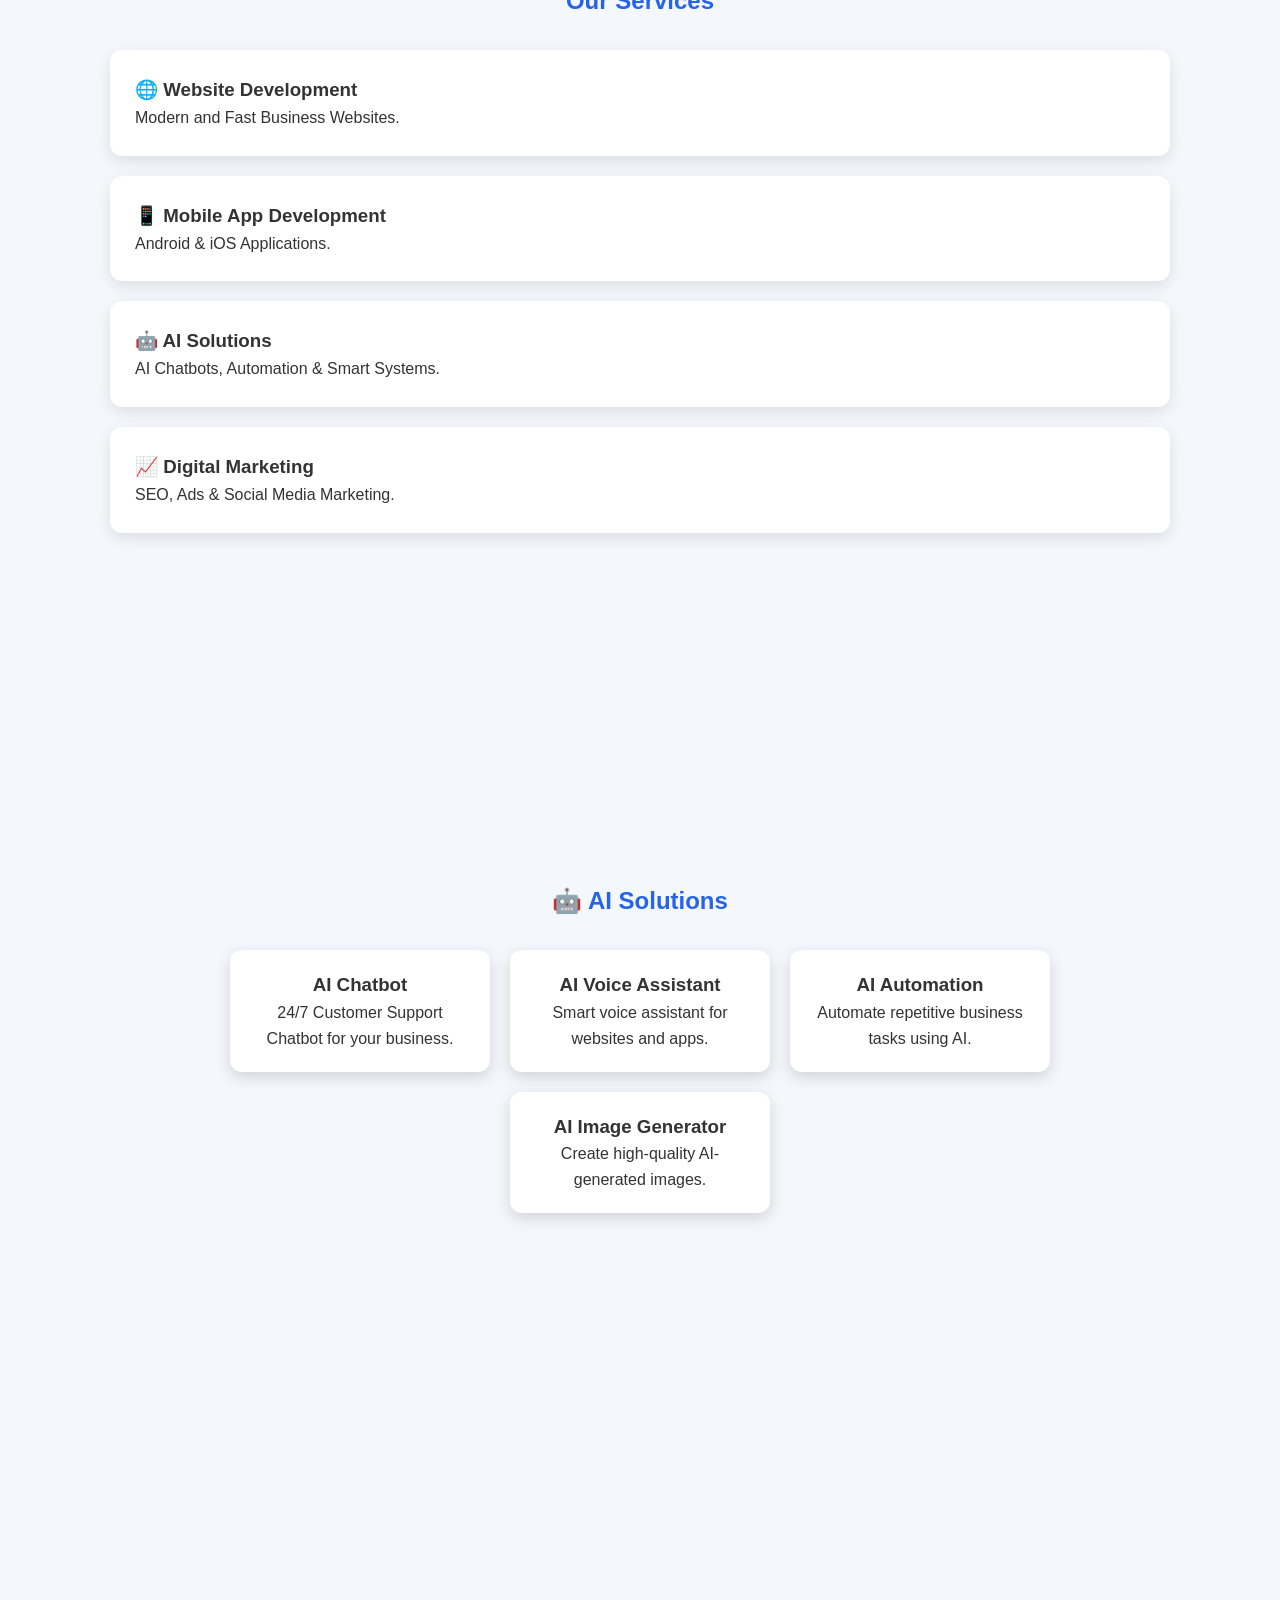
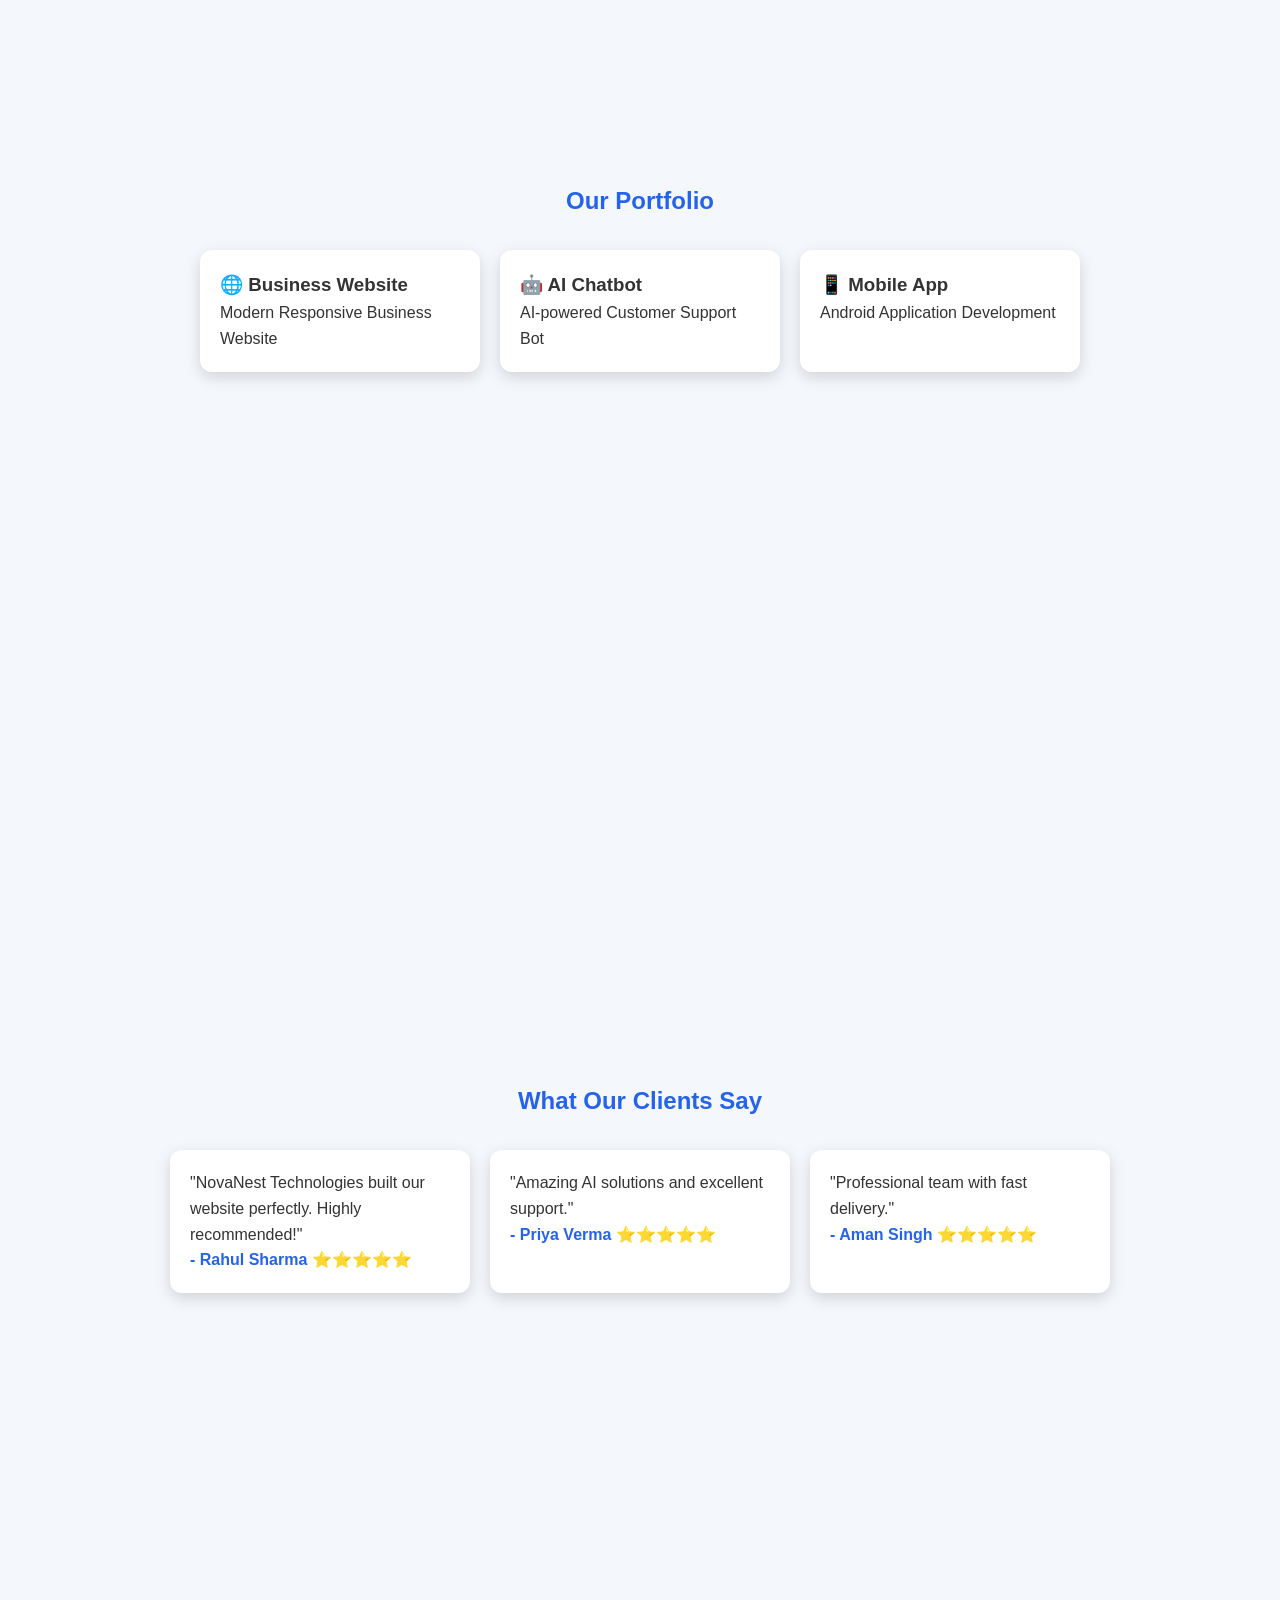
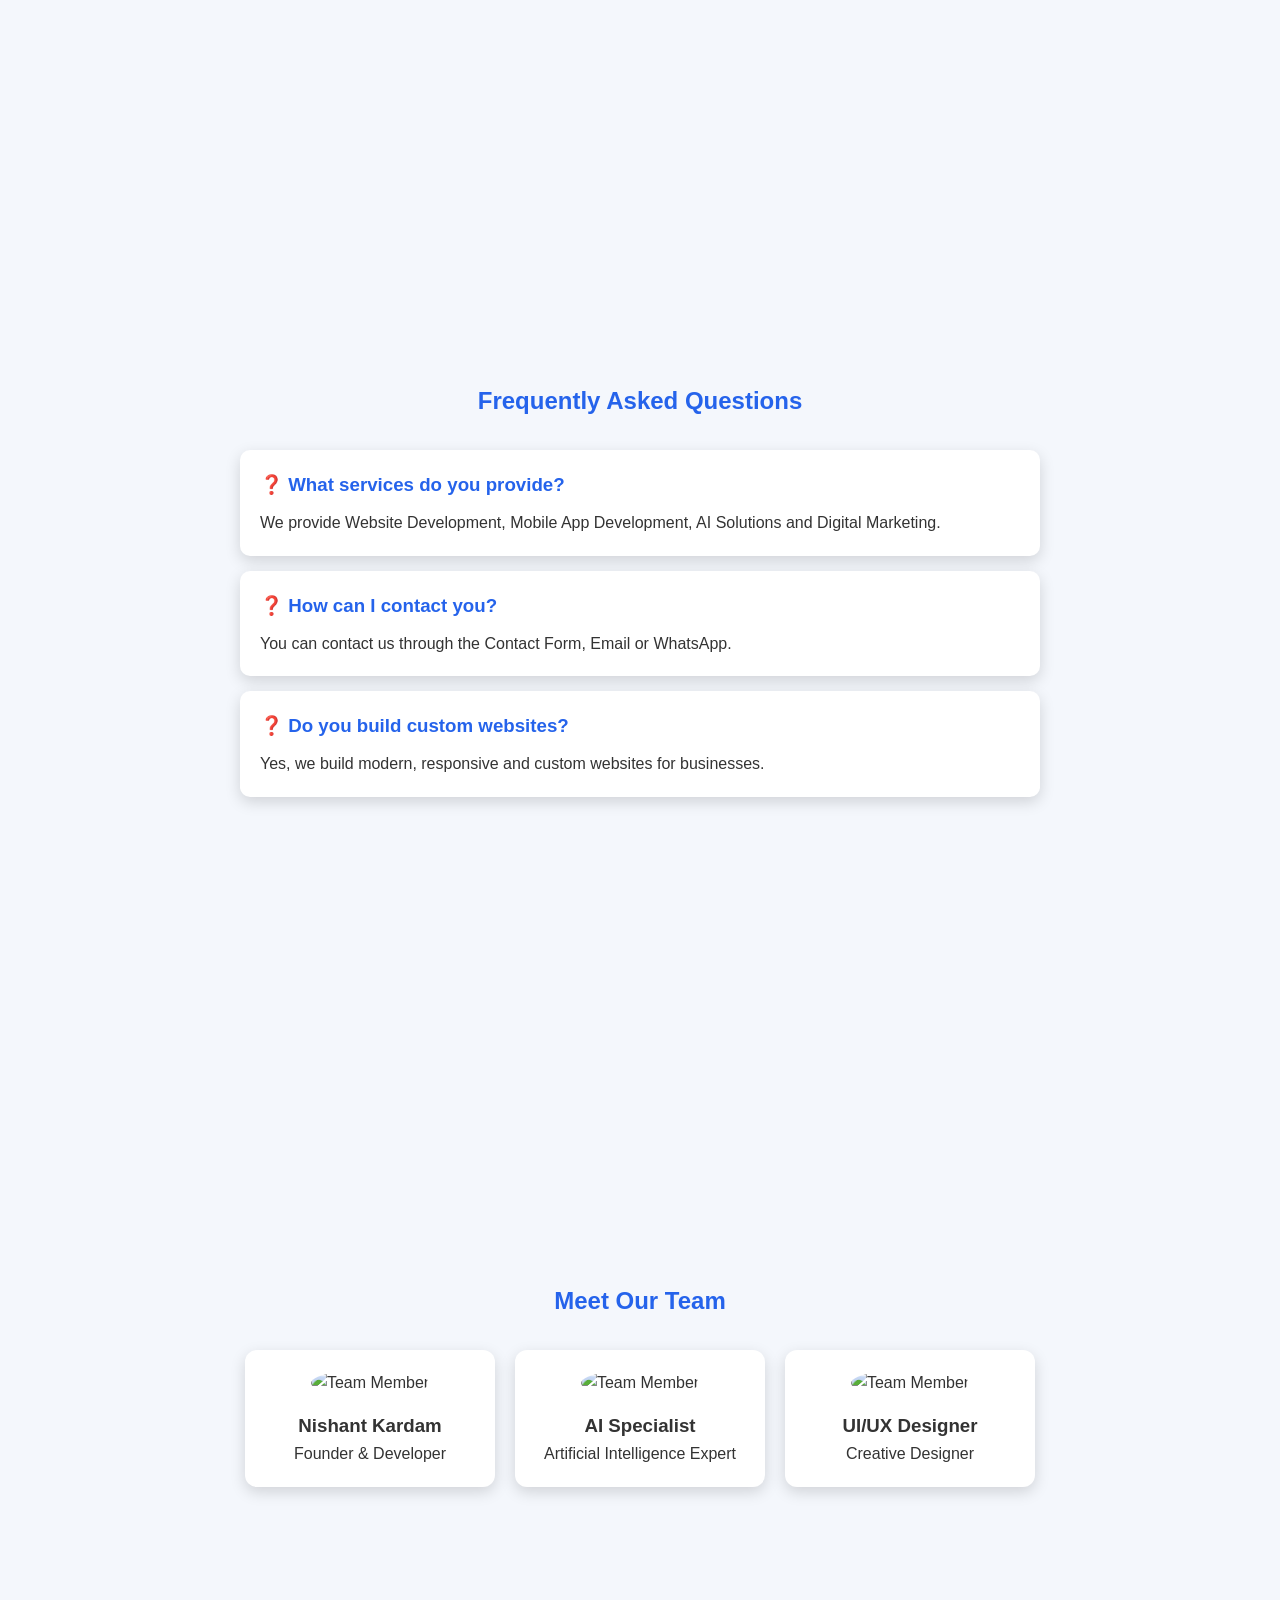
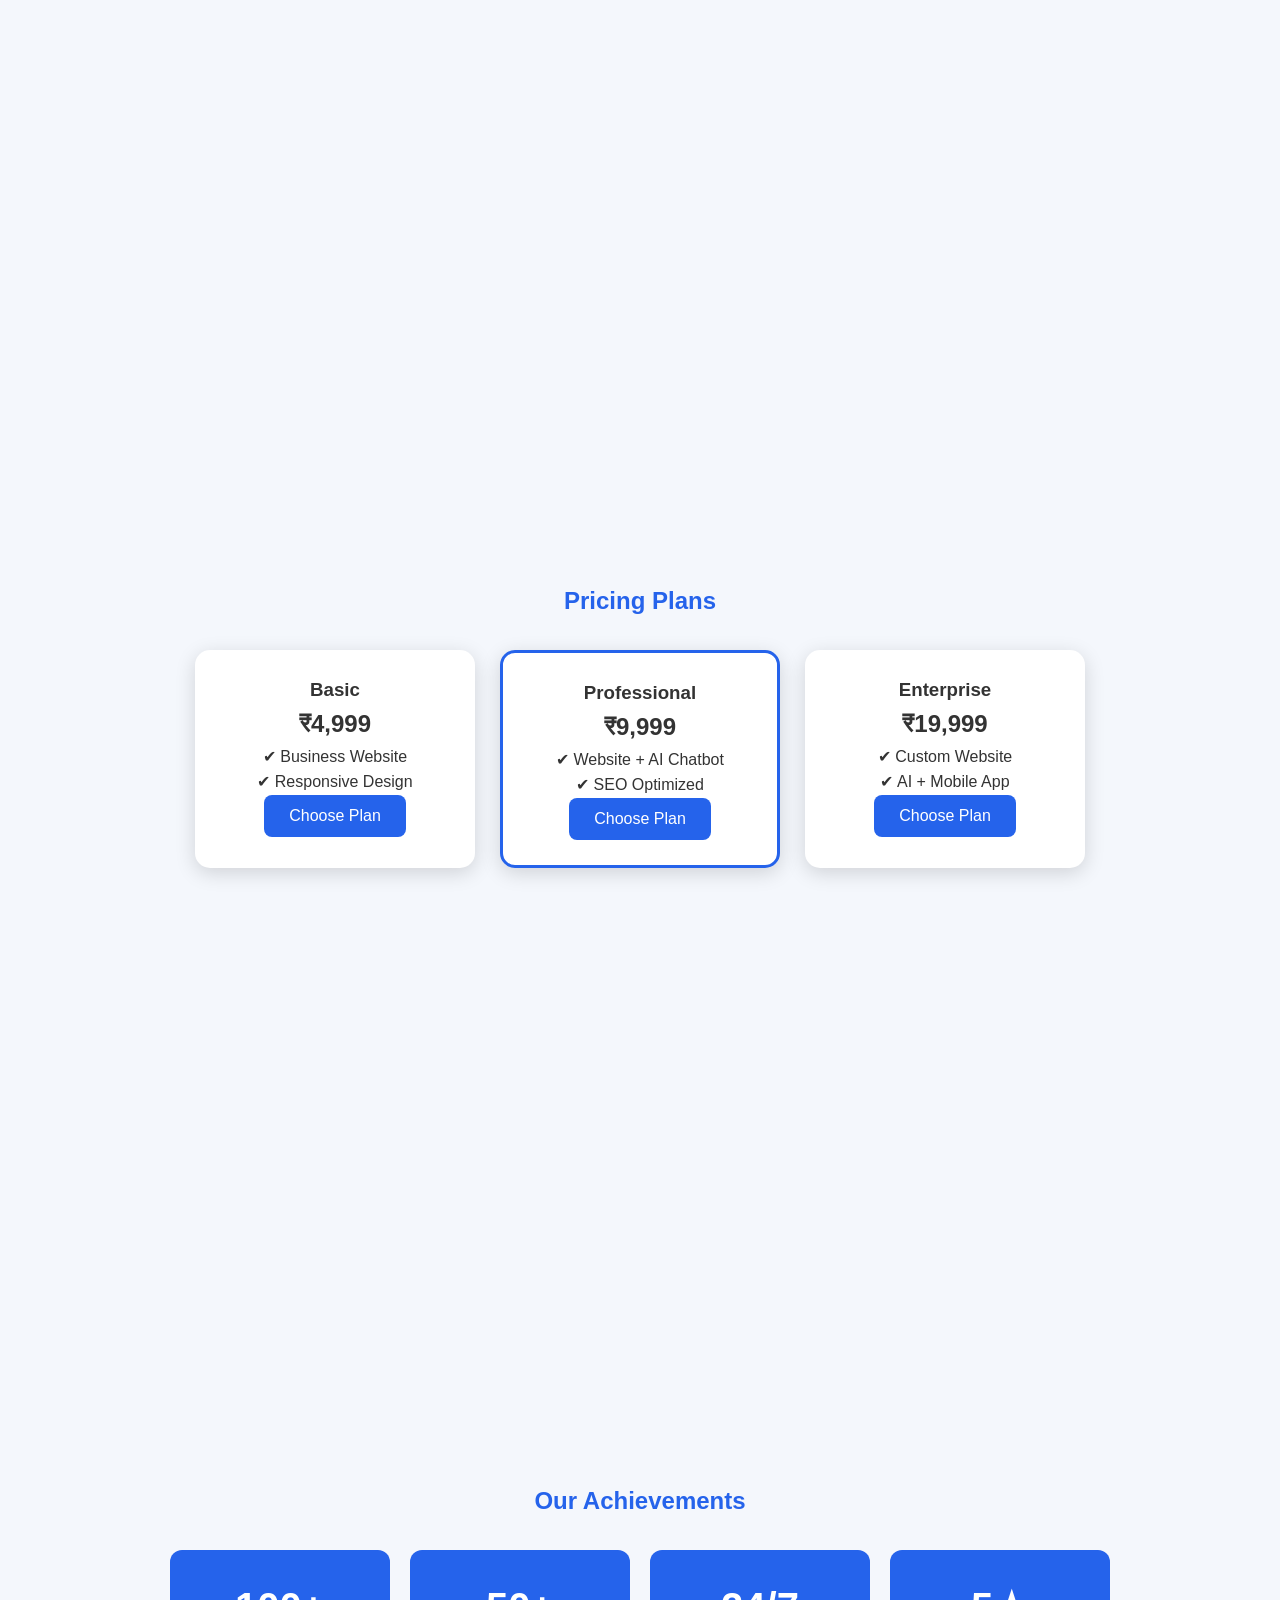
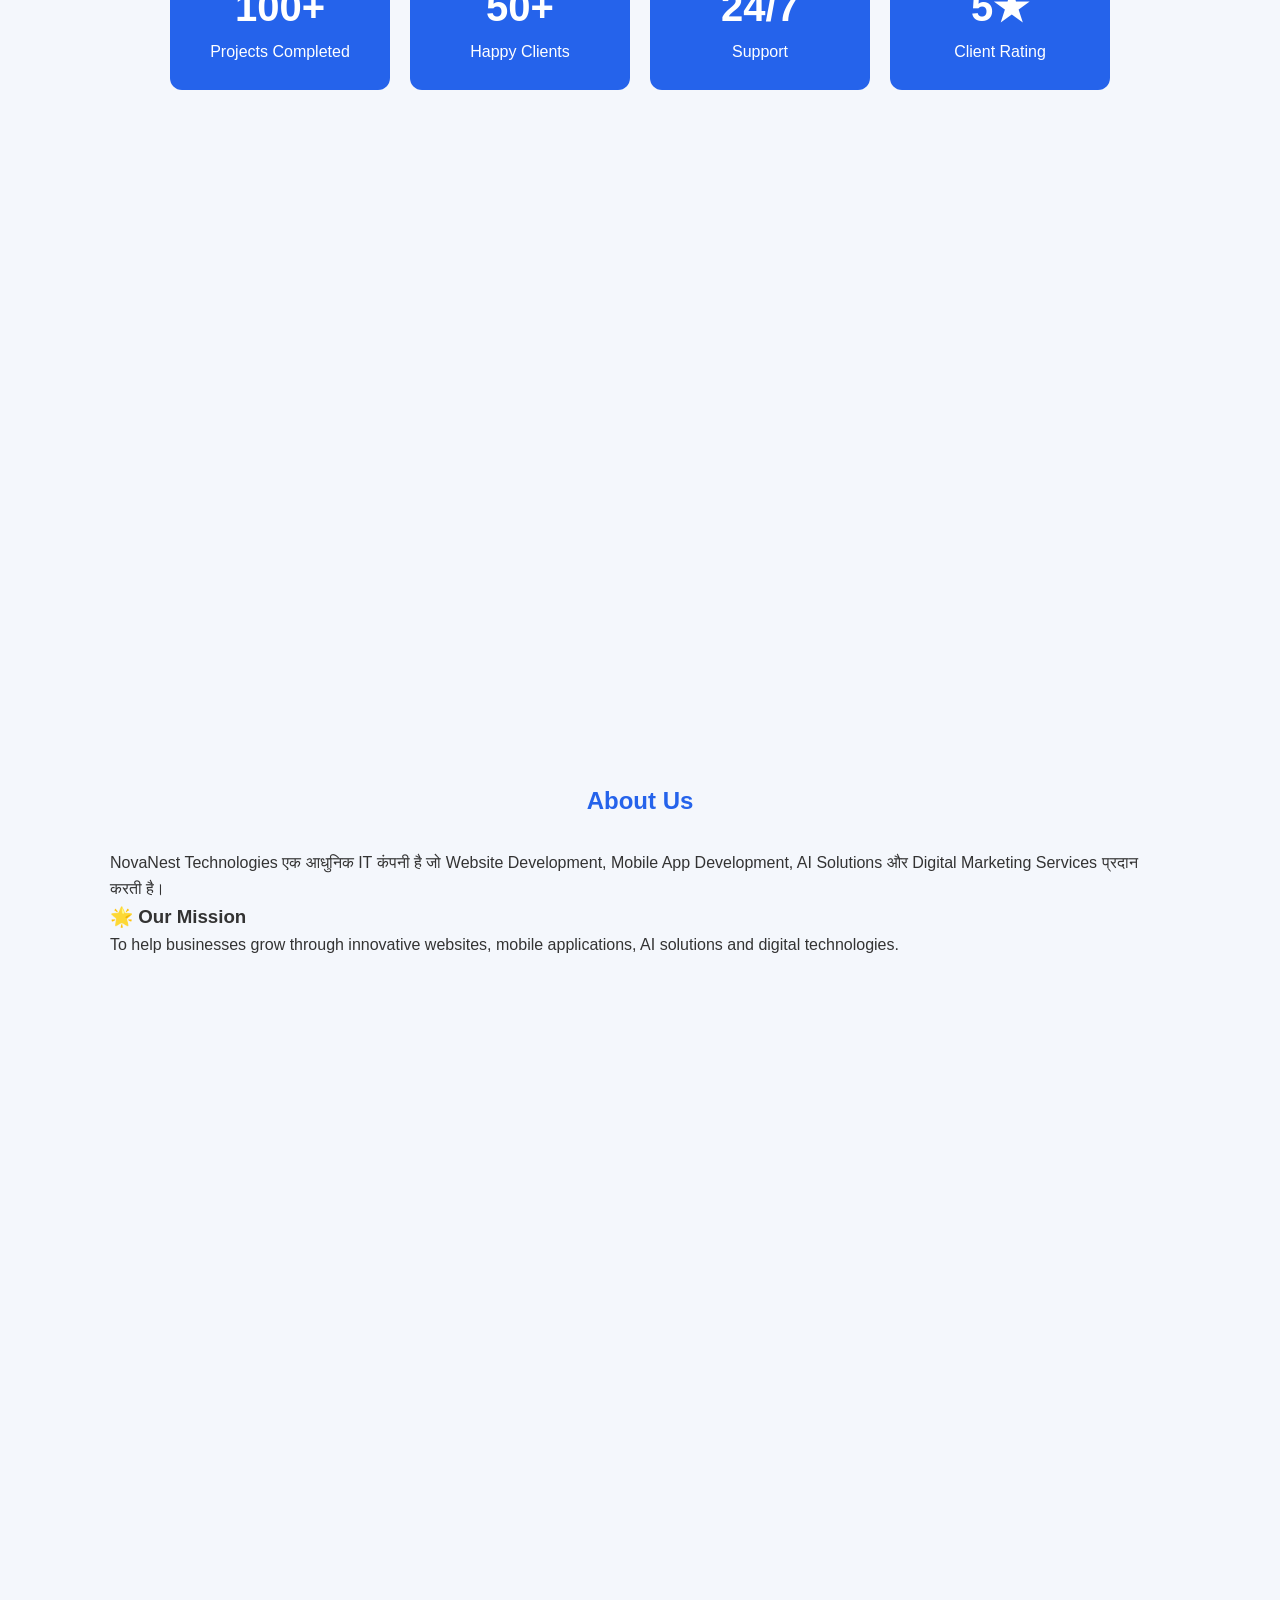
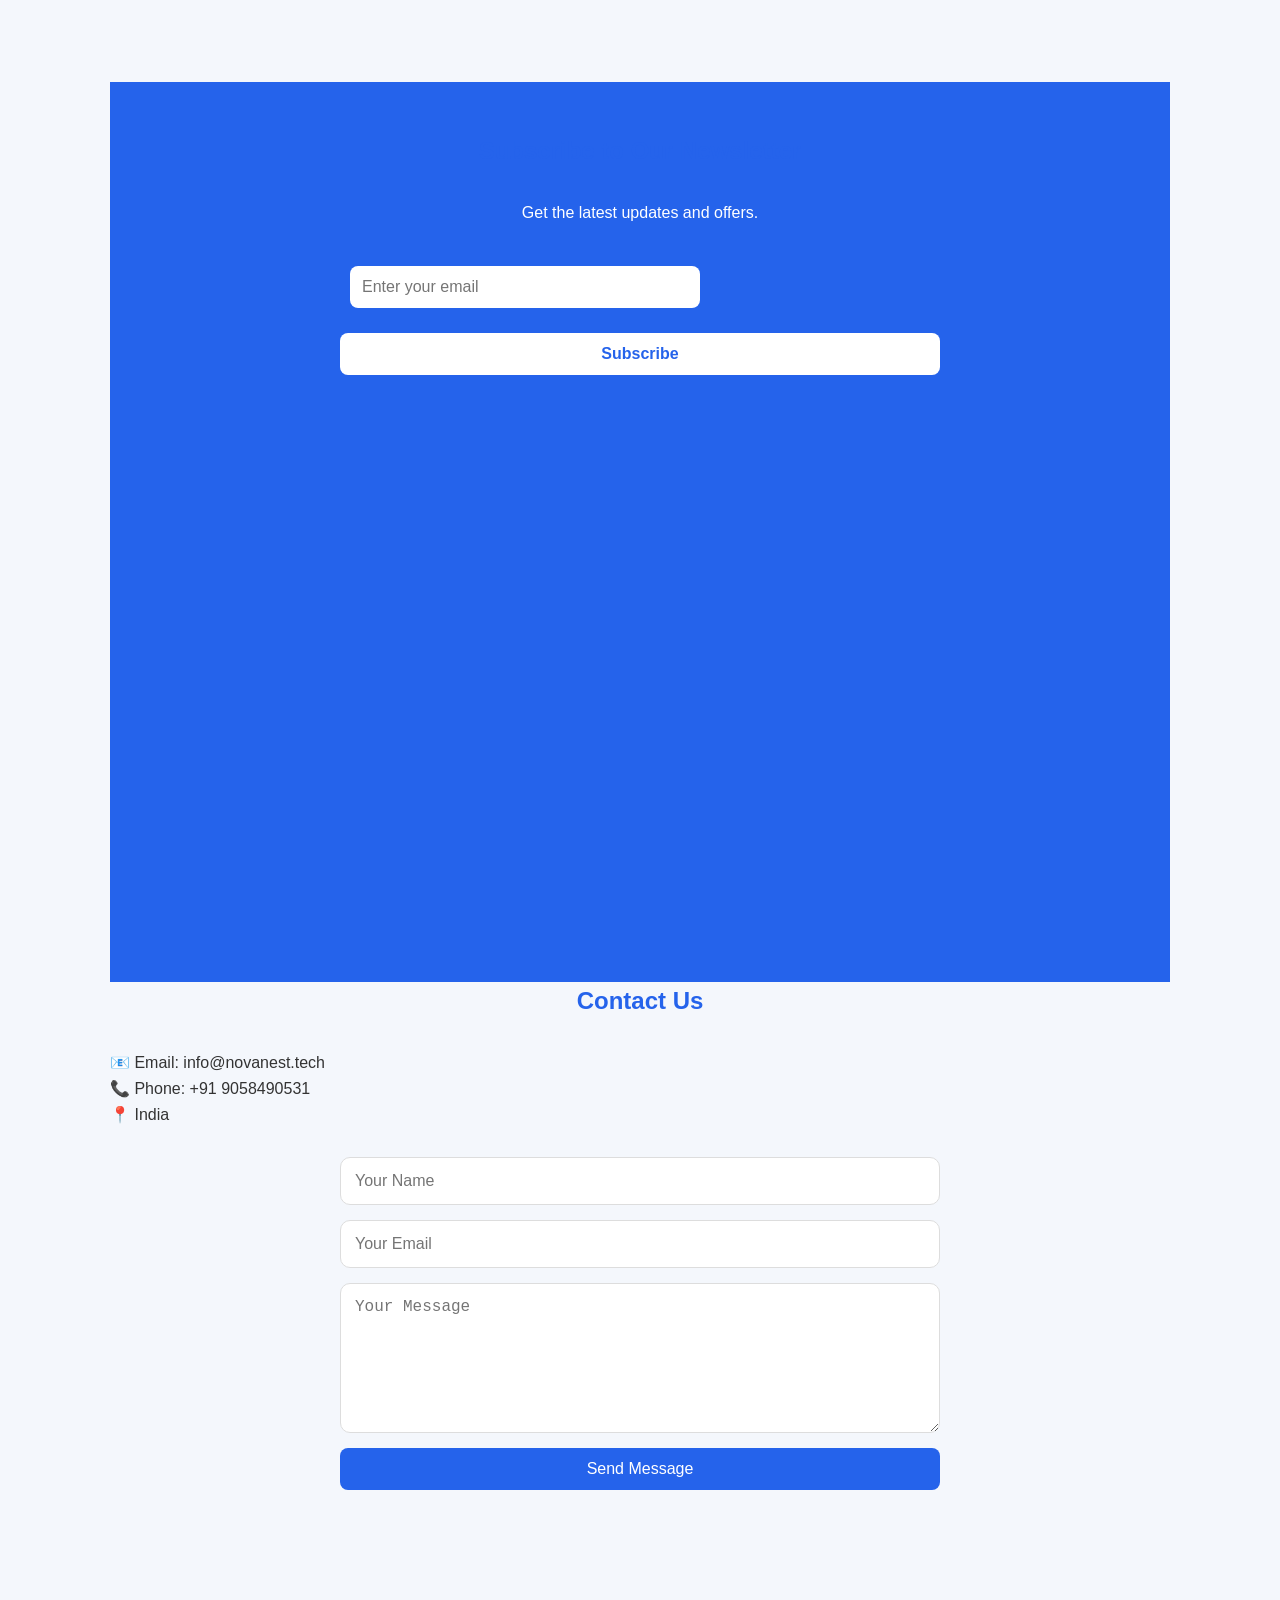
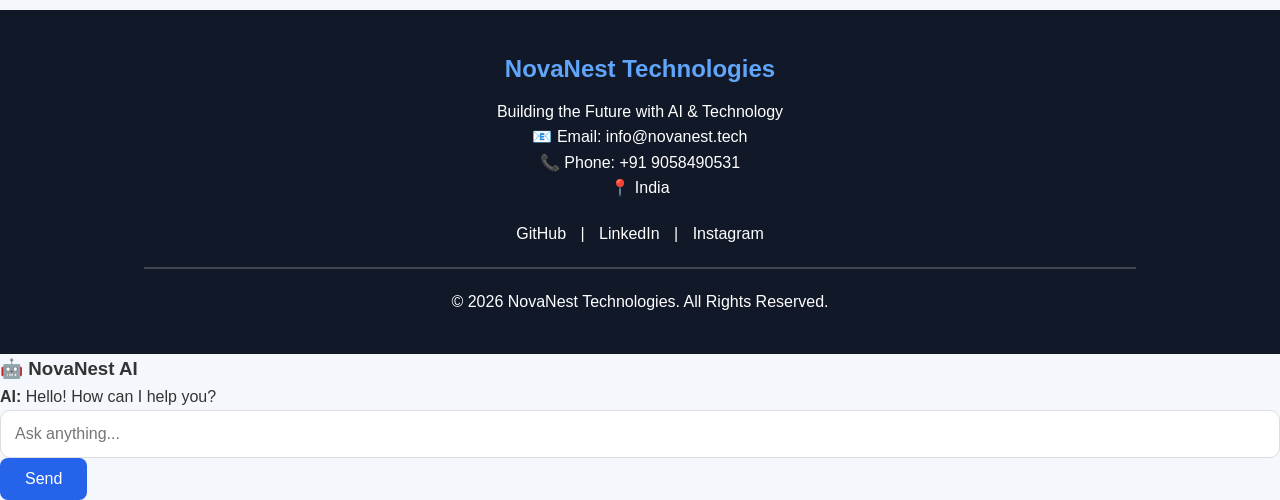
==== commit 1cd2d234: "Update index.html" ====
--- a/index.html
+++ b/index.html
@@ -341,6 +341,22 @@
 </a>
 <button id="topBtn" onclick="topFunction()">⬆</button>
 <script src="script.js"></script>
-
+<div class="chat-box">
+    <h3>🤖 NovaNest AI</h3>
+
+    <div id="chatMessages">
+        <p><b>AI:</b> Hello! How can I help you?</p>
+    </div>
+
+    <input
+        type="text"
+        id="userInput"
+        placeholder="Ask anything..."
+    >
+
+    <button onclick="sendMessage()">
+        Send
+    </button>
+</div>
 </body>
 </html>
--- a/style.css
+++ b/style.css
@@ -583,3 +583,30 @@
 #newsletter button:hover{
     background:#f3f4f6;
 }
+.ai-container{
+    display:flex;
+    flex-wrap:wrap;
+    justify-content:center;
+    gap:20px;
+    margin-top:30px;
+}
+
+.ai-card{
+    width:260px;
+    background:white;
+    padding:20px;
+    border-radius:12px;
+    text-align:center;
+    box-shadow:0 5px 15px rgba(0,0,0,.15);
+    transition:.3s;
+}
+
+.ai-card:hover{
+    transform:translateY(-10px);
+    box-shadow:0 10px 25px rgba(0,0,0,.25);
+}
+
+.dark-mode .ai-card{
+    background:#1f2937;
+    color:white;
+}
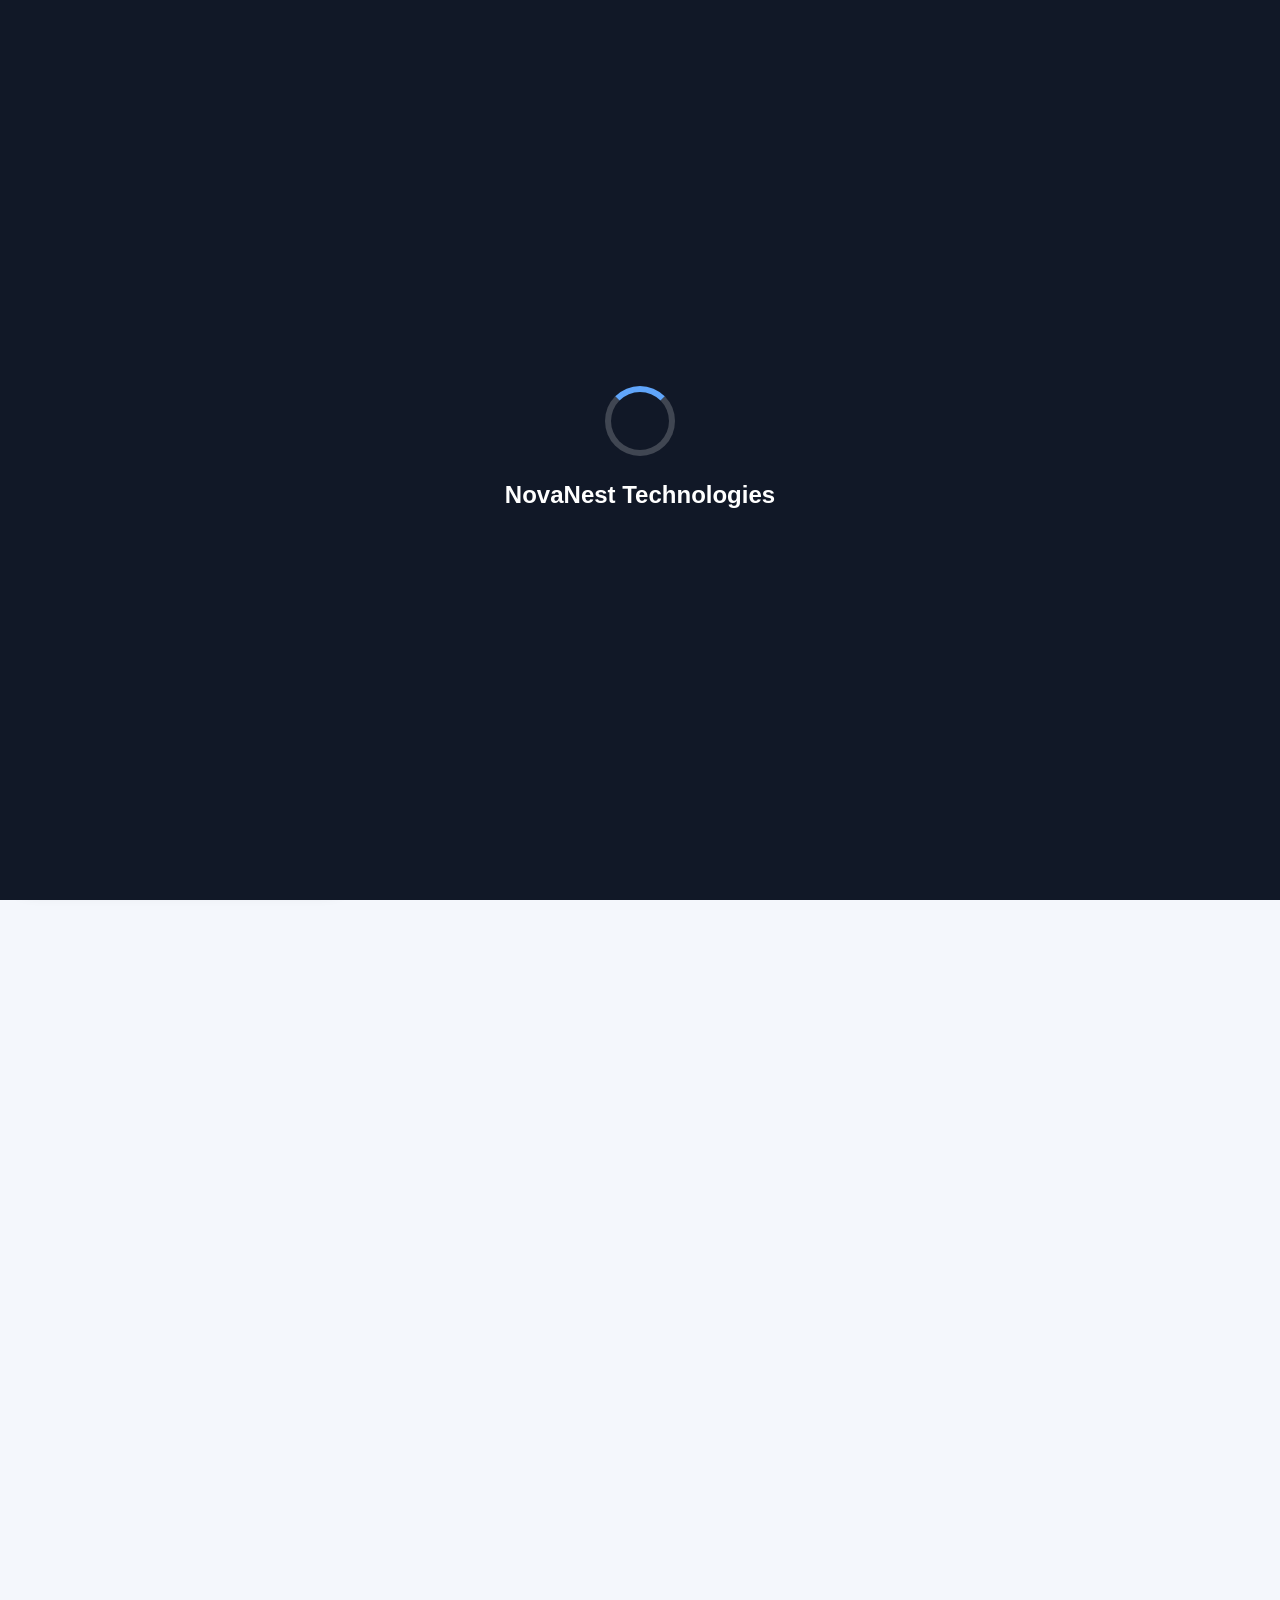
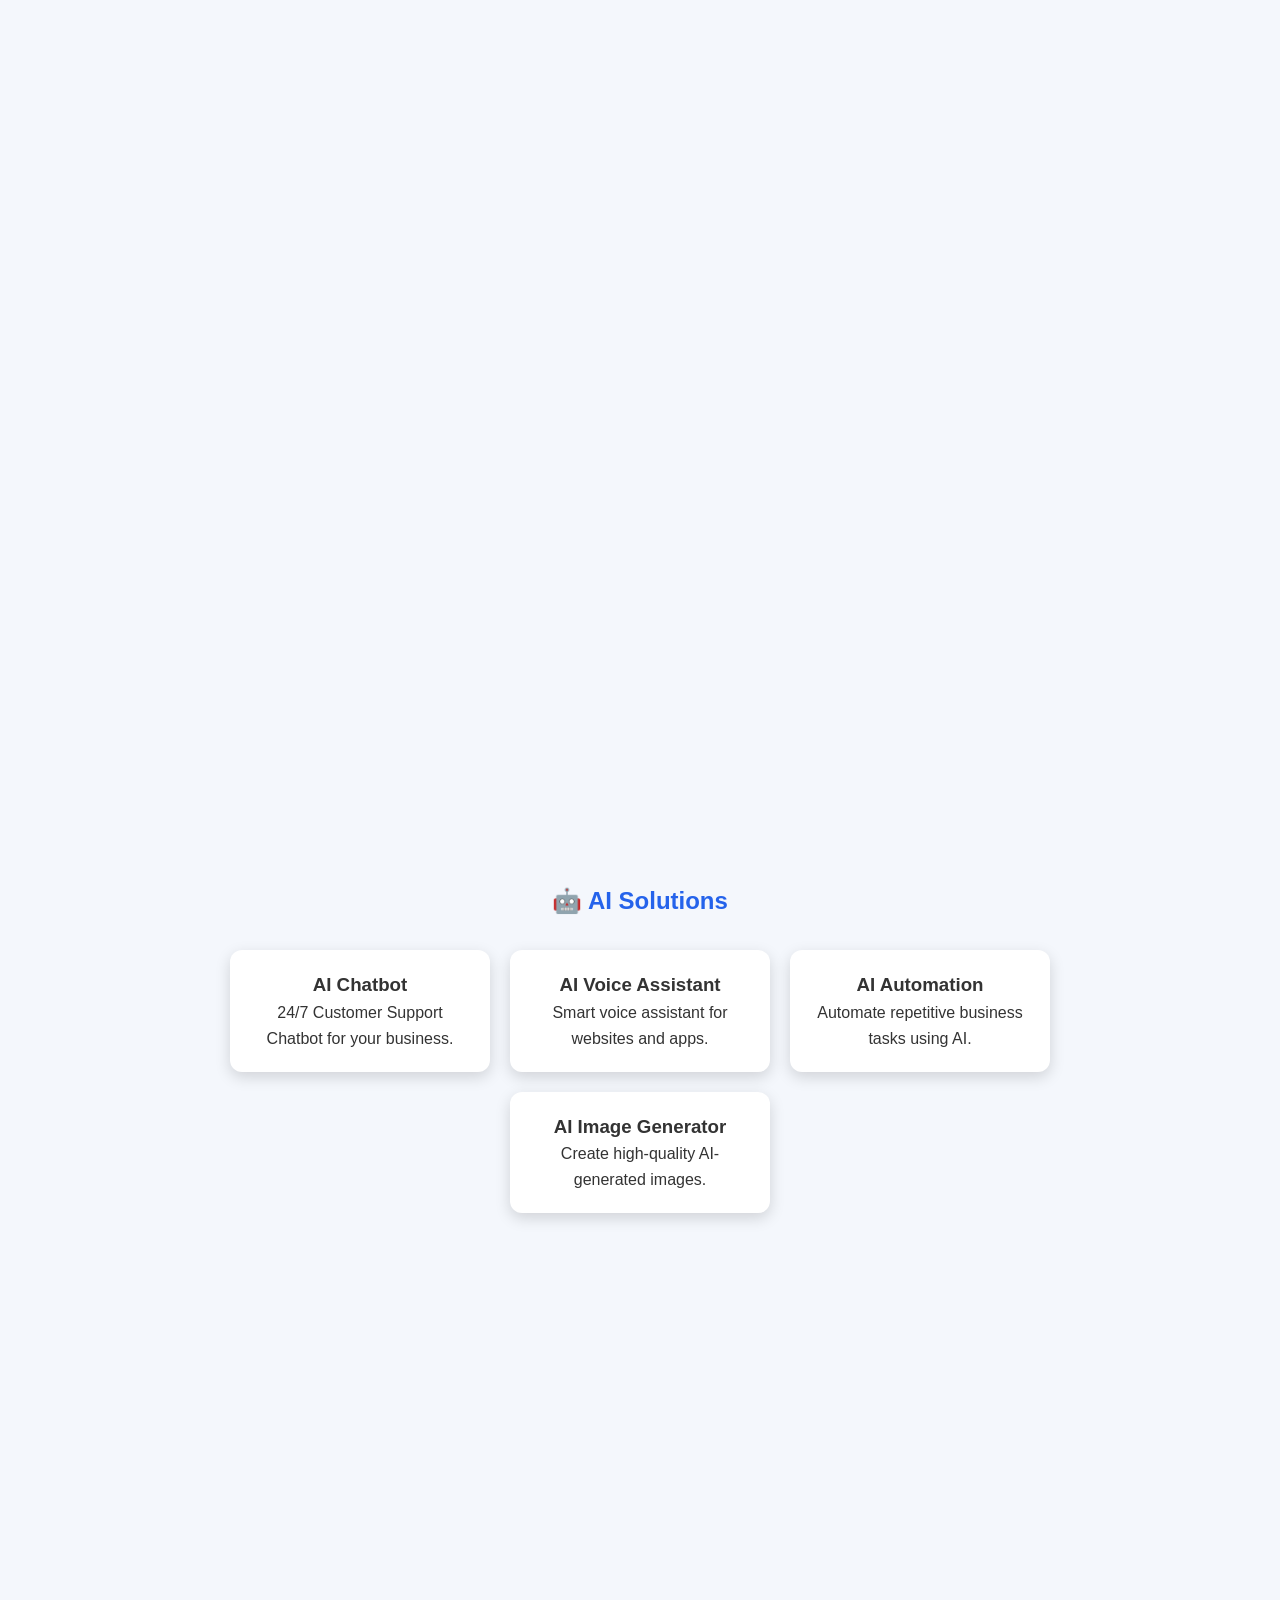
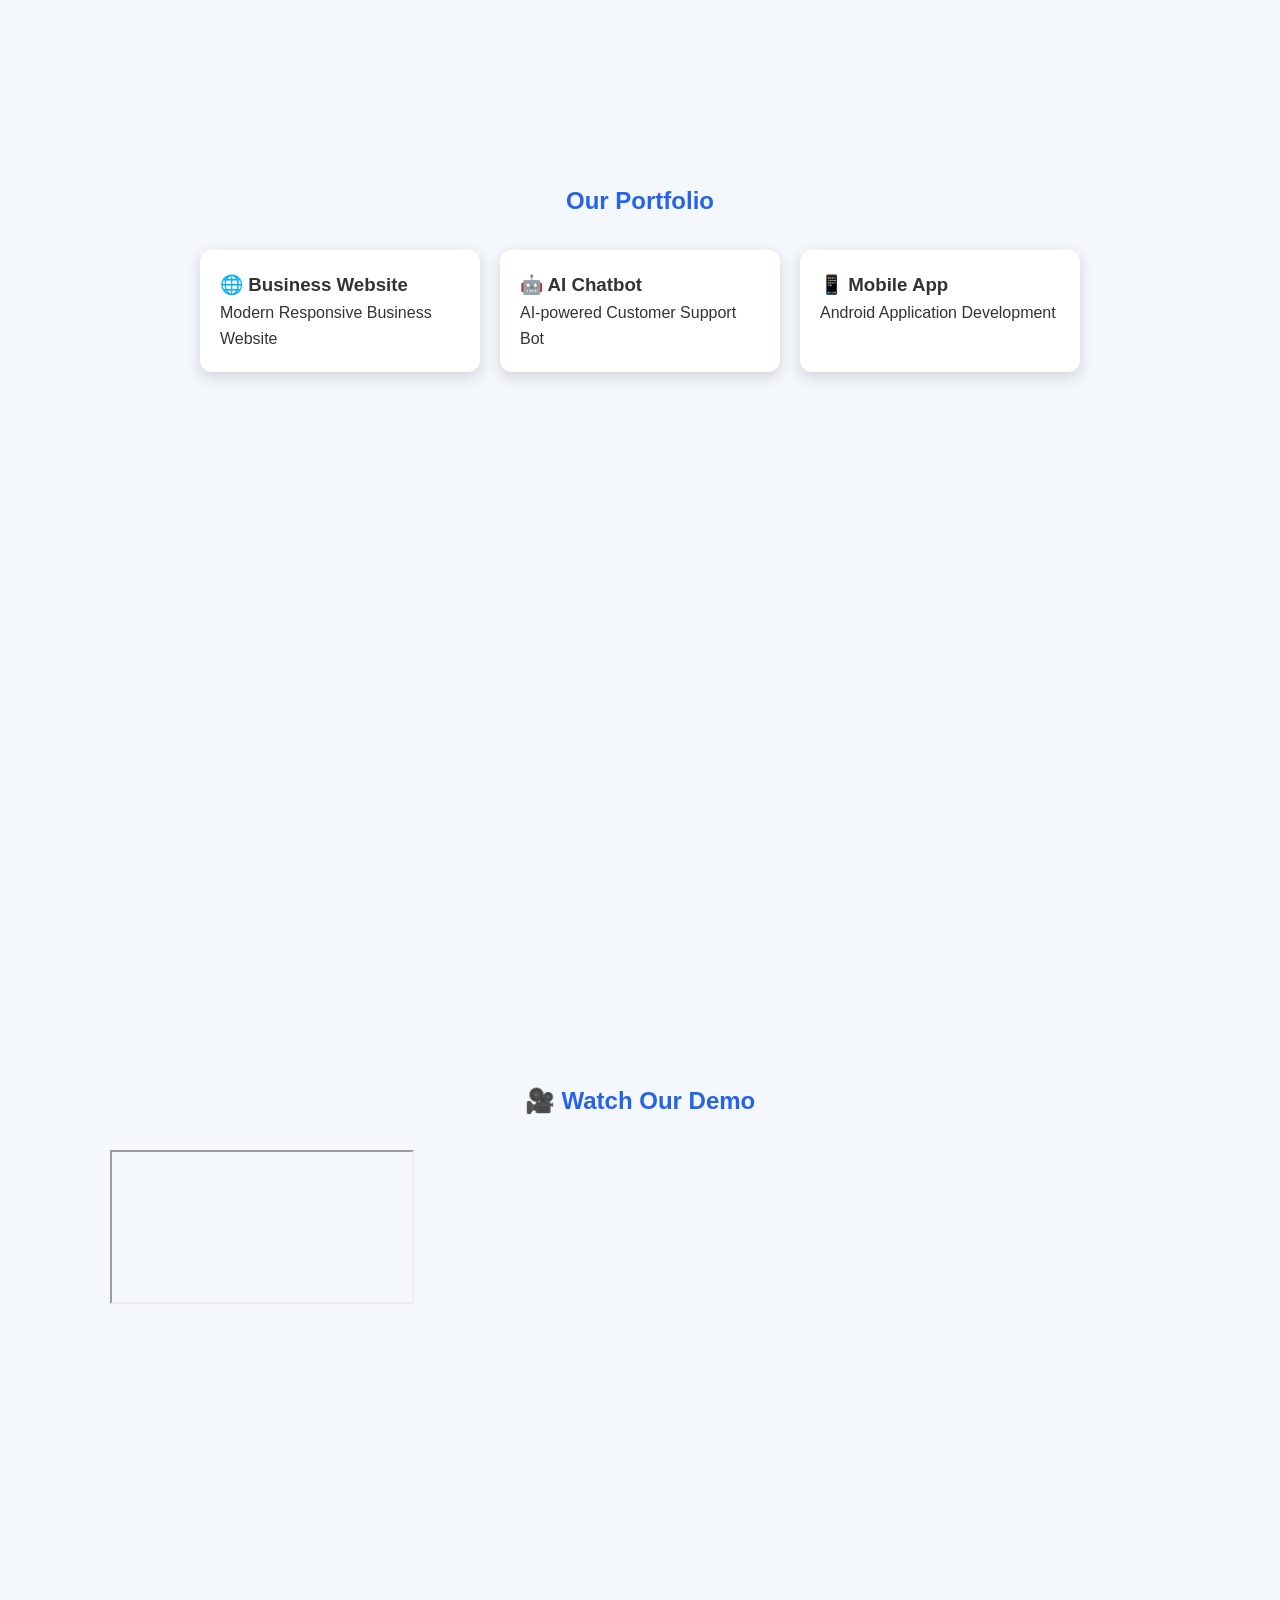
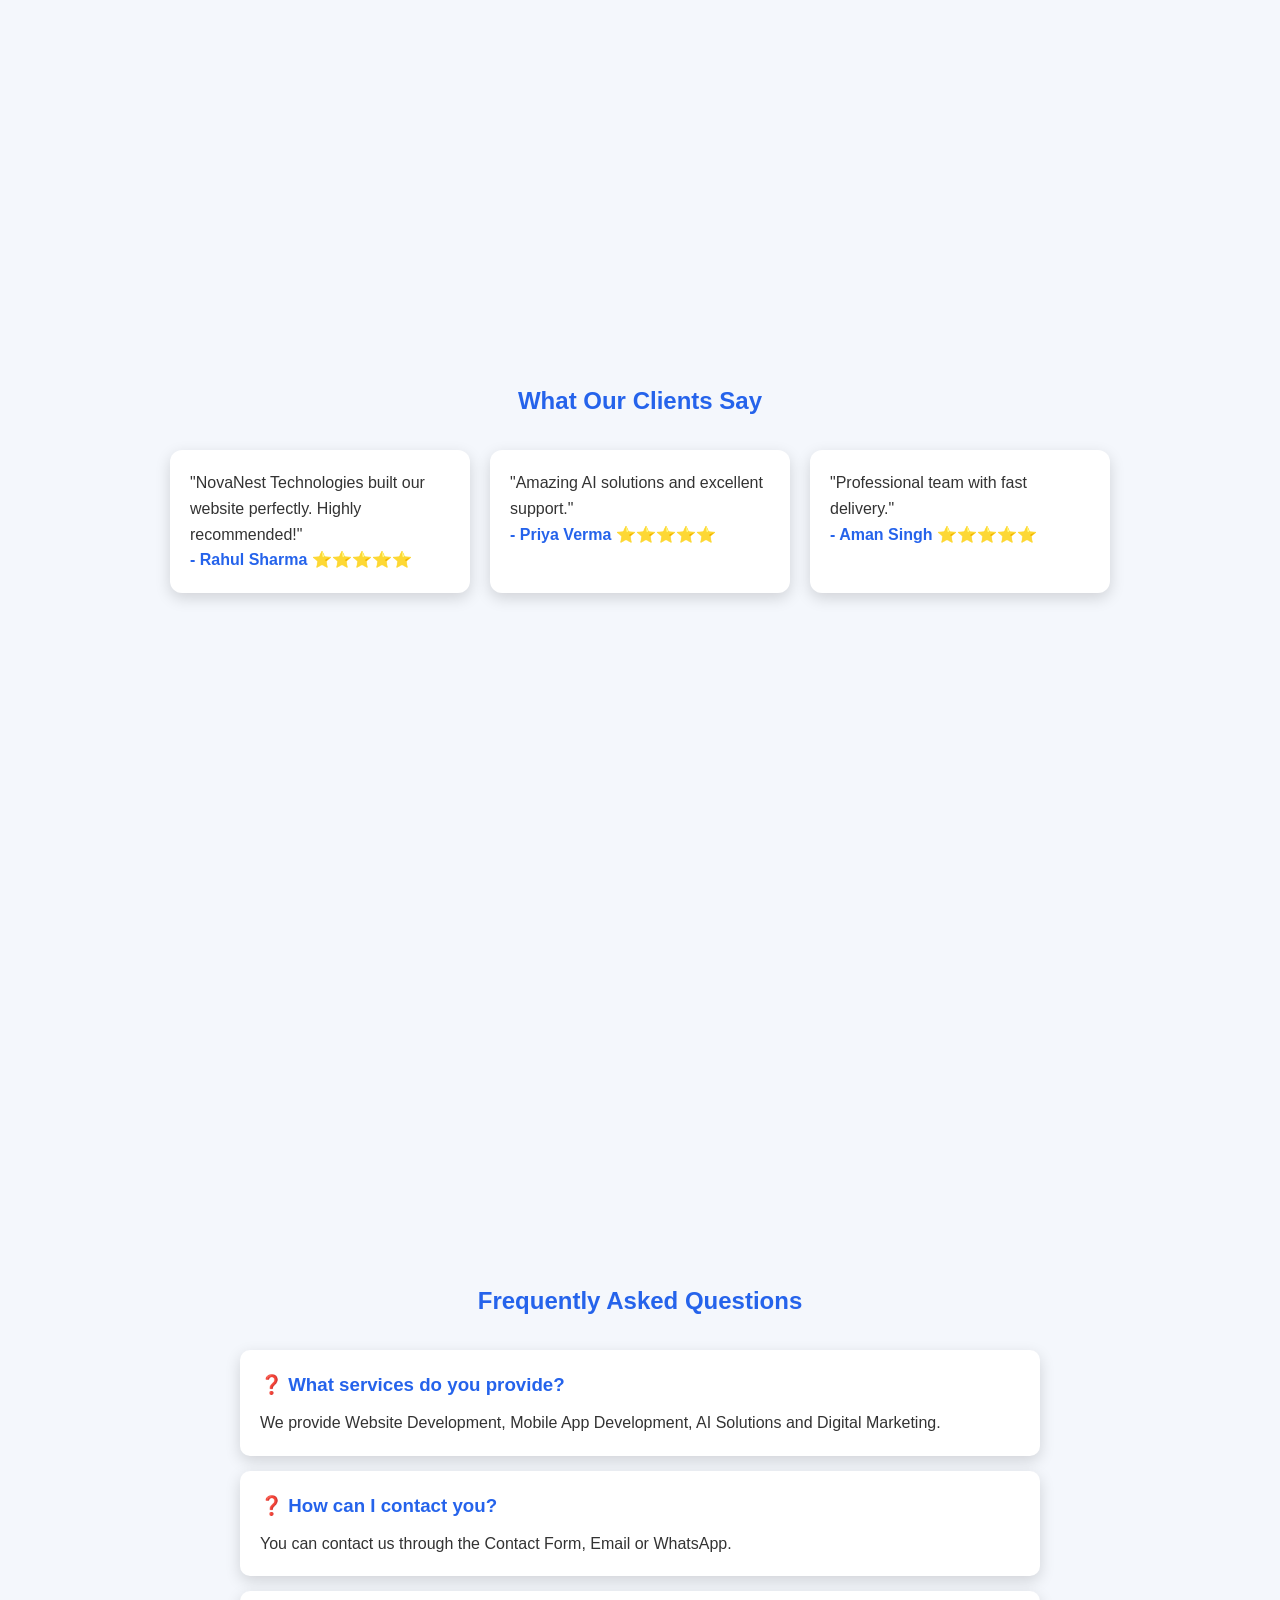
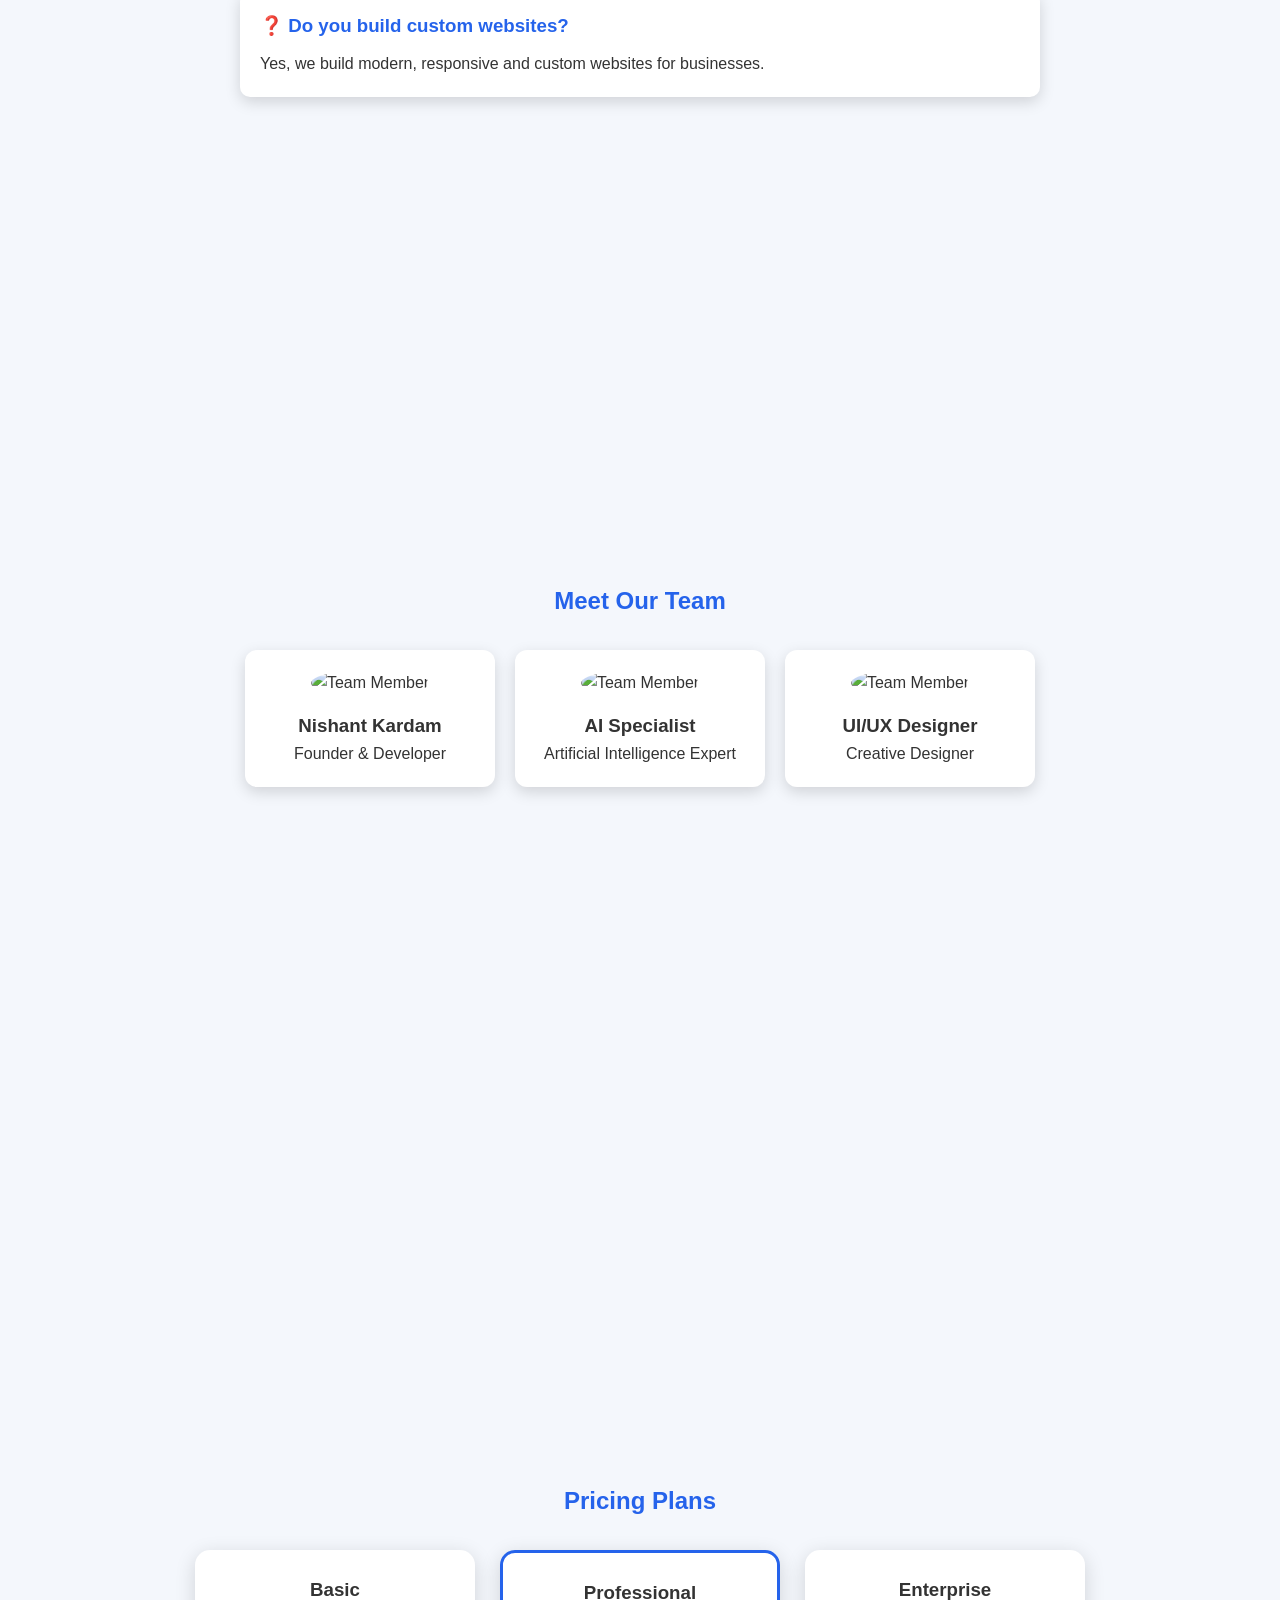
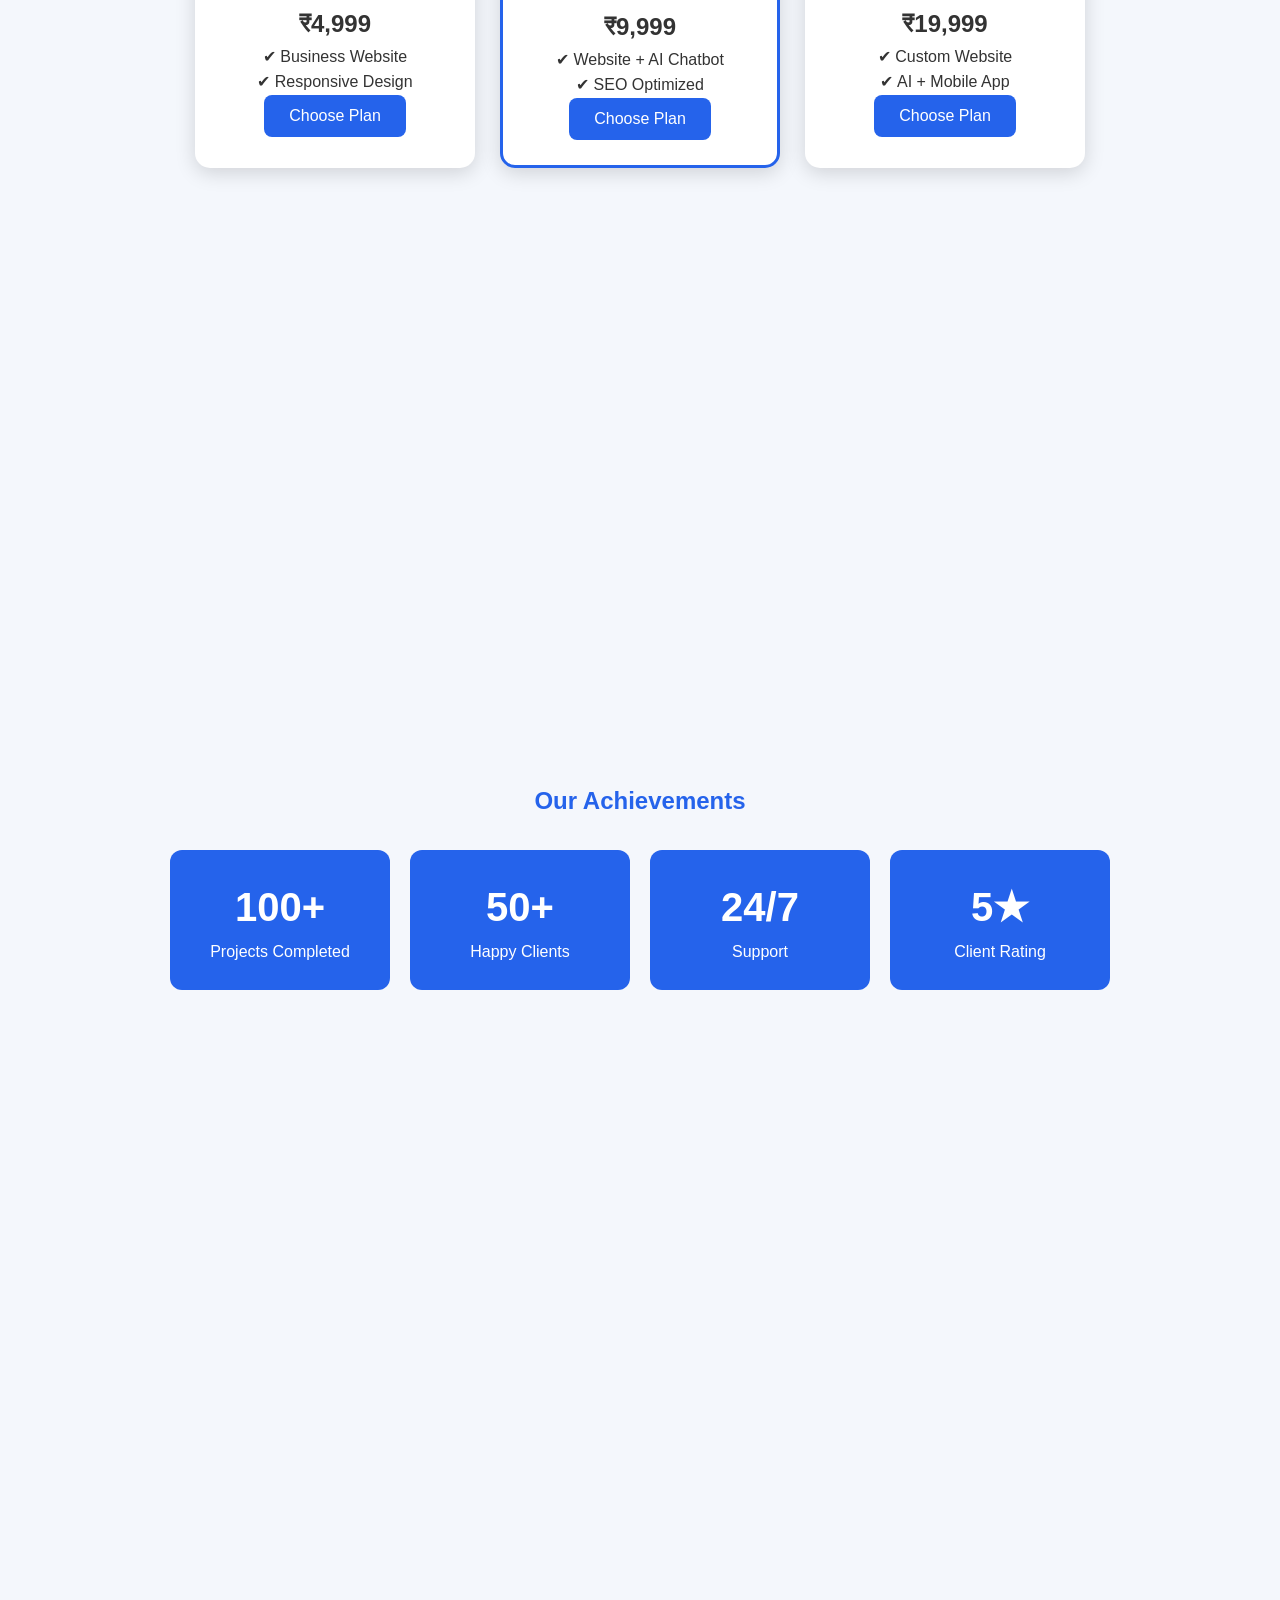
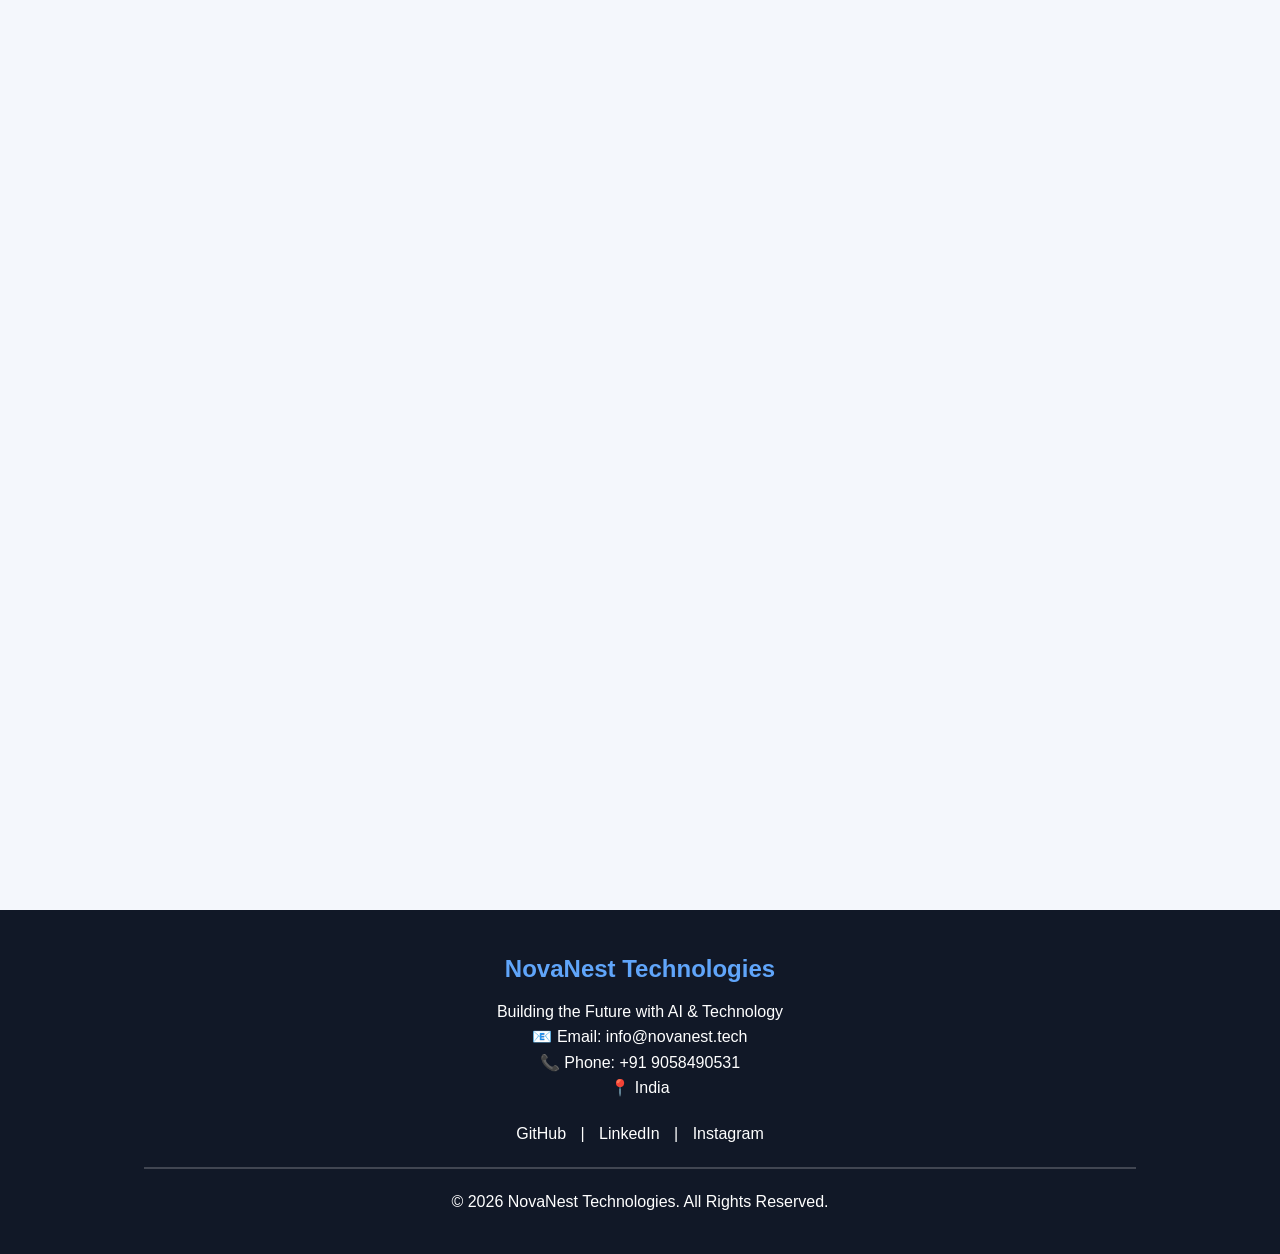
==== commit b31ac43f: "Update index.html" ====
--- a/index.html
+++ b/index.html
@@ -141,6 +141,17 @@
 
     </div>
 </section>
+    <section id="demo">
+    <h2>🎥 Watch Our Demo</h2>
+
+    <div class="video-container">
+        <iframe
+            src="https://www.youtube.com/embed/VIDEO_ID"
+            title="NovaNest Demo"
+            allowfullscreen>
+        </iframe>
+    </div>
+    </section>
     <section id="testimonials">
     <h2>What Our Clients Say</h2>
 
--- a/style.css
+++ b/style.css
@@ -610,3 +610,19 @@
     background:#1f2937;
     color:white;
 }
+.chat-box{
+    width:320px;
+    position:fixed;
+    bottom:20px;
+    left:20px;
+    background:white;
+    padding:15px;
+    border-radius:12px;
+    box-shadow:0 5px 20px rgba(0,0,0,.3);
+}
+
+#chatMessages{
+    height:200px;
+    overflow-y:auto;
+    margin-bottom:10px;
+}
